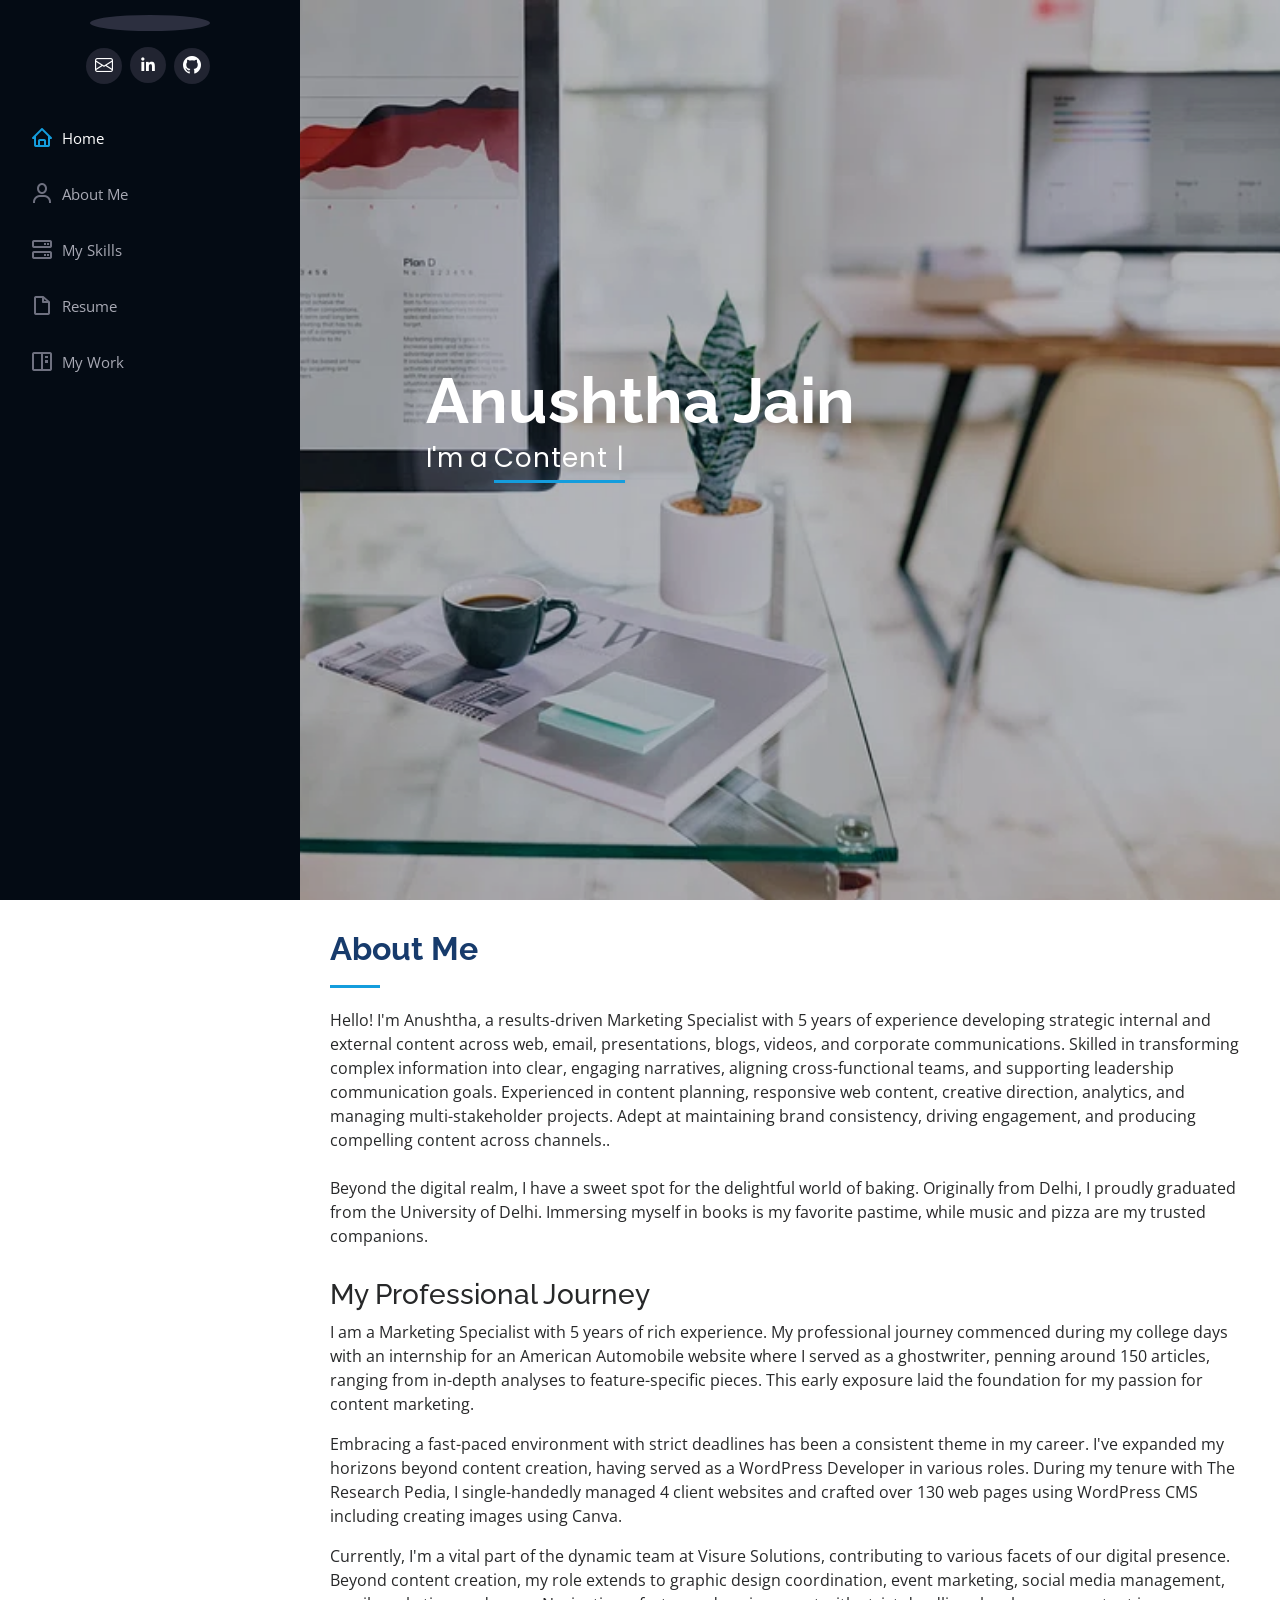
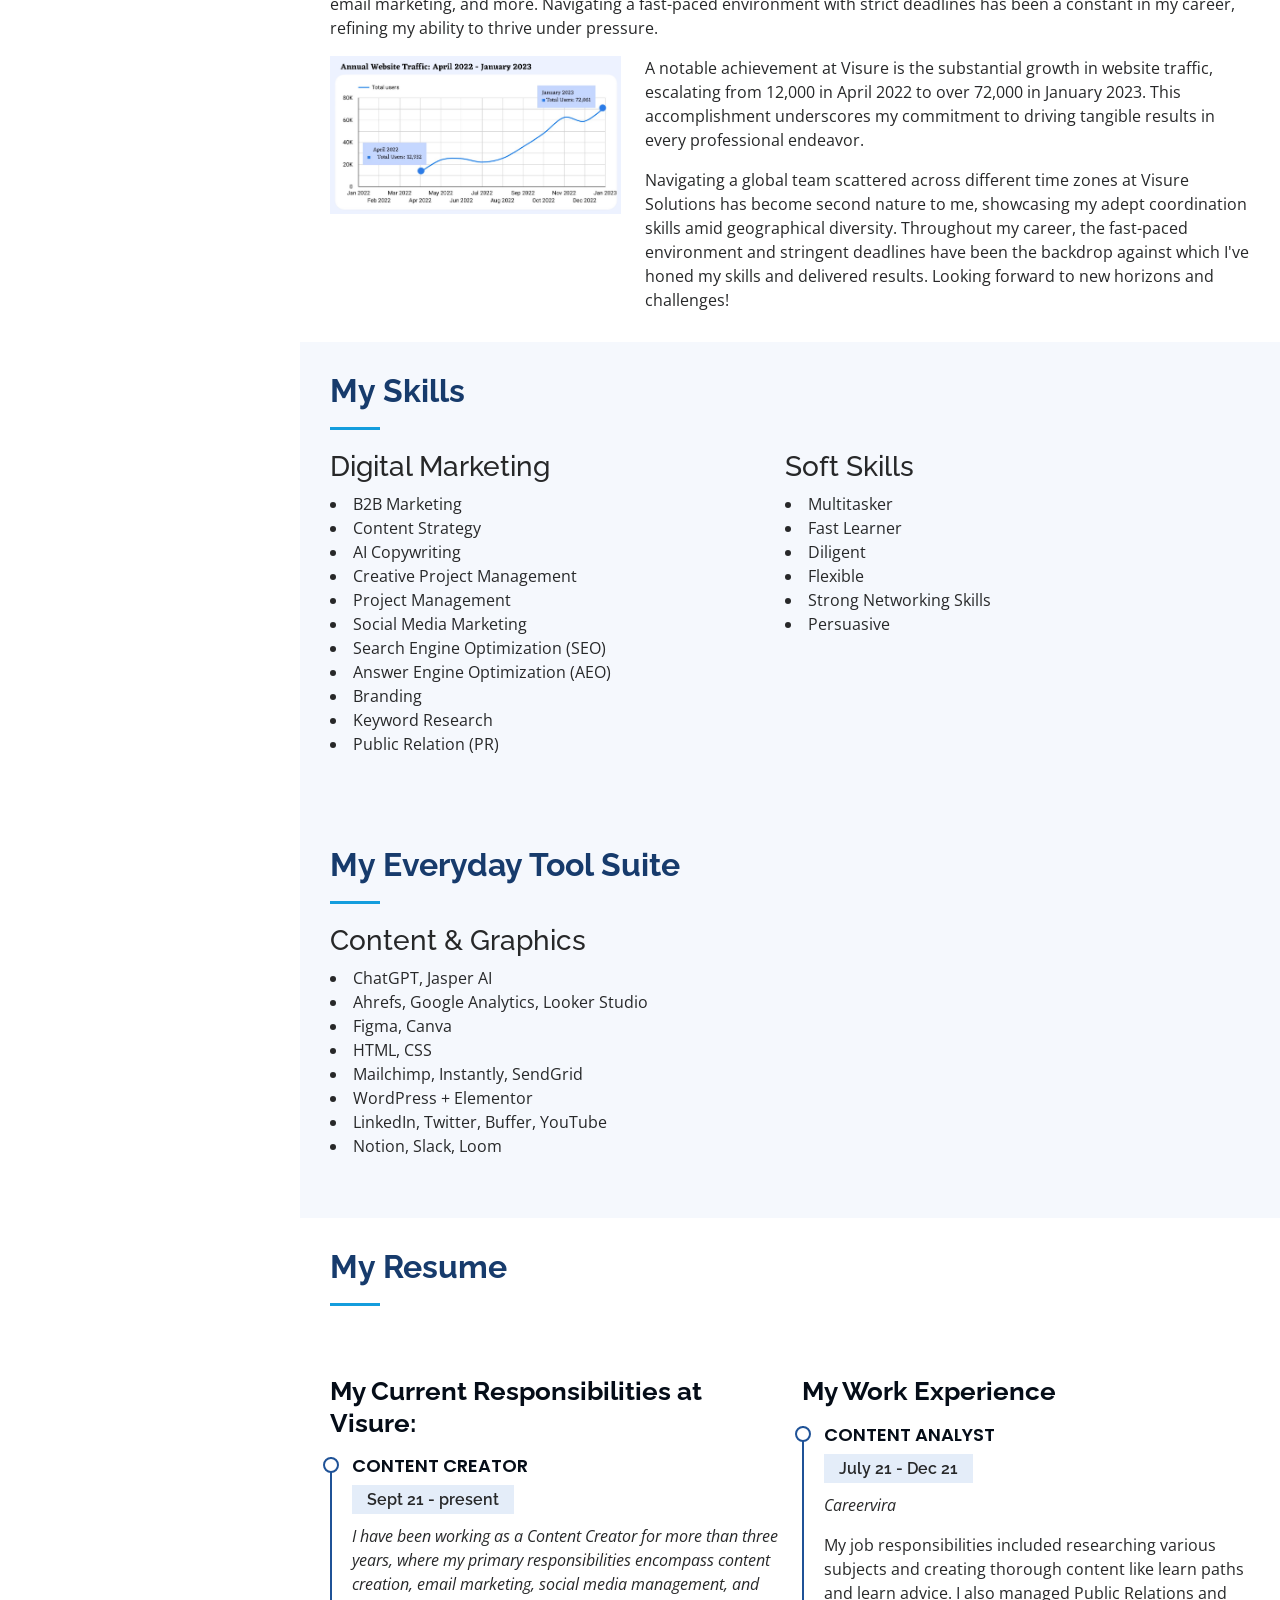
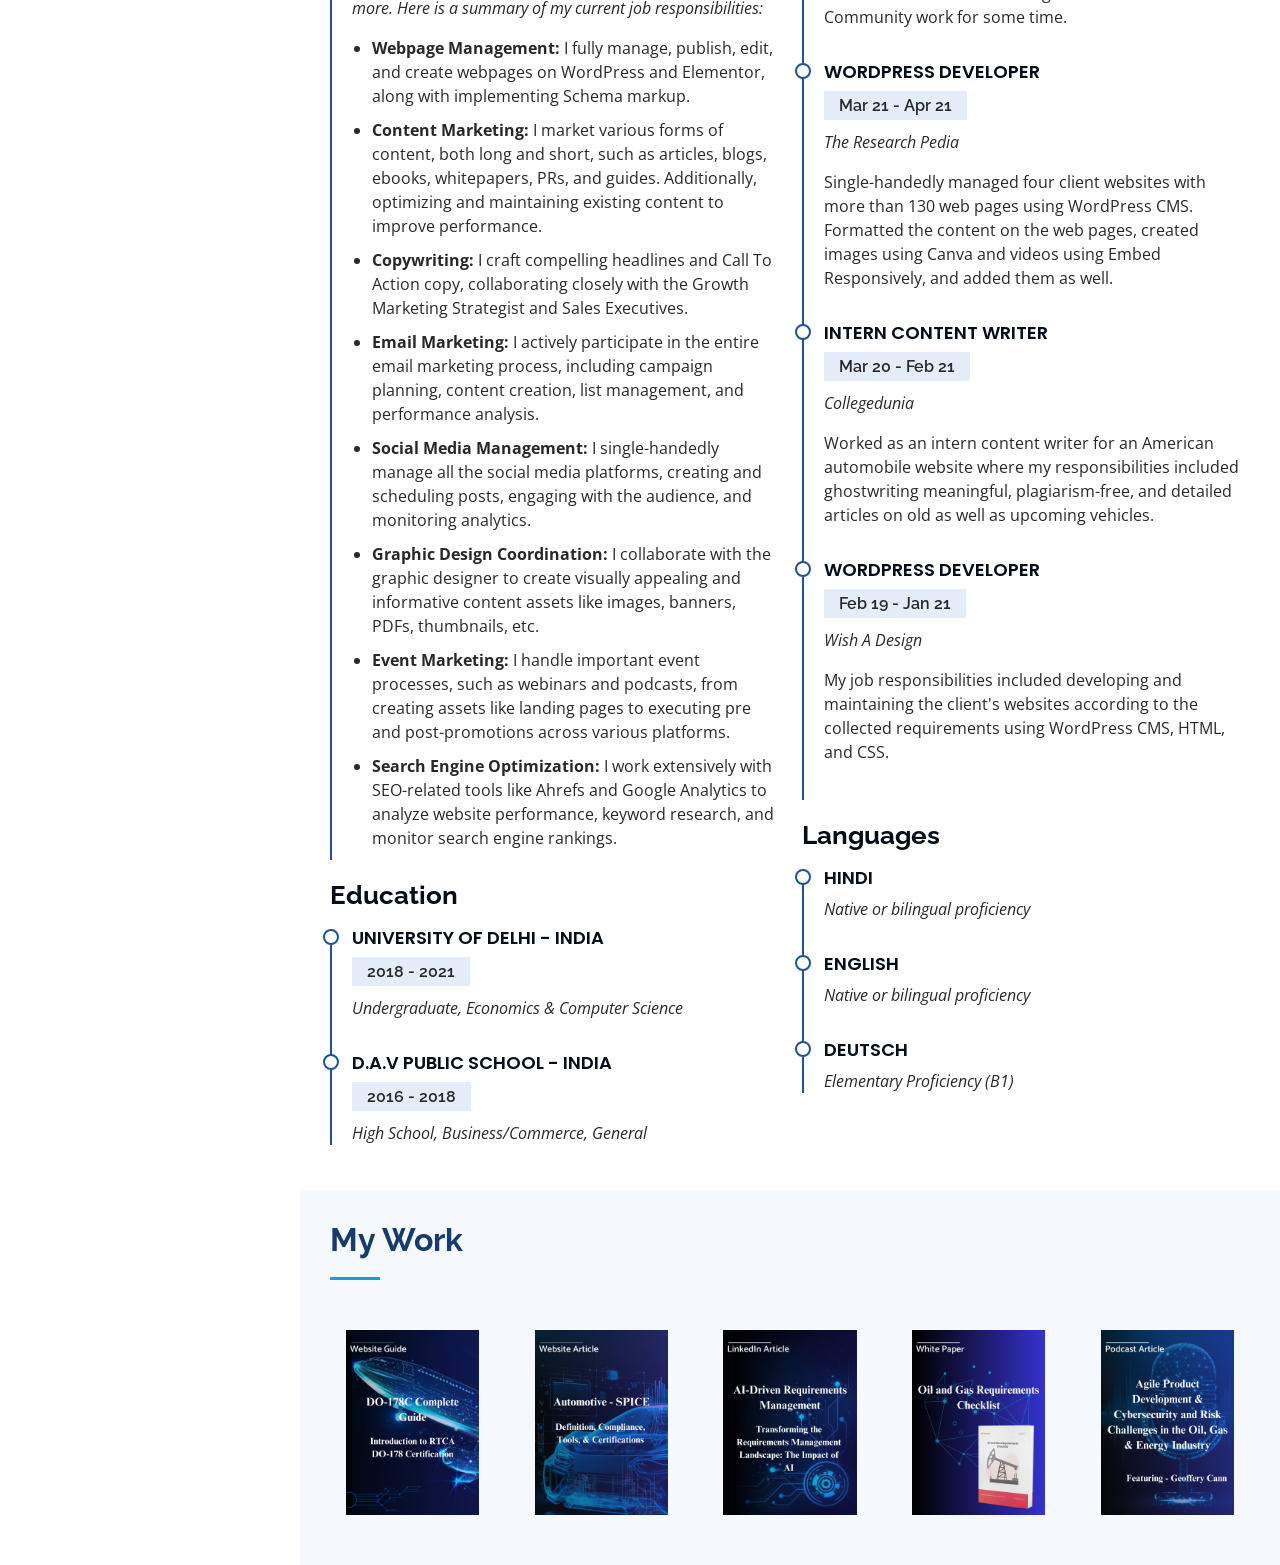
==== index.html @ 78387b24 "Update index.html My Skills & Toolsuite" ====
<!DOCTYPE html>
<html lang="en">

<head>
  <meta charset="utf-8">
  <meta content="width=device-width, initial-scale=1.0" name="viewport">

  <title>Portfolio</title>
  <meta content="" name="description">
  <meta content="" name="keywords">

  <!-- Favicons -->
  <link href="assets/img/favicon.png" rel="icon">
  <link href="assets/img/apple-touch-icon.png" rel="apple-touch-icon">

  <!-- Google Fonts -->
  <link href="https://fonts.googleapis.com/css?family=Open+Sans:300,300i,400,400i,600,600i,700,700i|Raleway:300,300i,400,400i,500,500i,600,600i,700,700i|Poppins:300,300i,400,400i,500,500i,600,600i,700,700i" rel="stylesheet">

  <!-- Vendor CSS Files -->
  <link href="assets/vendor/aos/aos.css" rel="stylesheet">
  <link href="assets/vendor/bootstrap/css/bootstrap.min.css" rel="stylesheet">
  <link href="assets/vendor/bootstrap-icons/bootstrap-icons.css" rel="stylesheet">
  <link href="assets/vendor/boxicons/css/boxicons.min.css" rel="stylesheet">
  <link href="assets/vendor/glightbox/css/glightbox.min.css" rel="stylesheet">
  <link href="assets/vendor/swiper/swiper-bundle.min.css" rel="stylesheet">

  <!-- Template Main CSS File -->
  <link href="assets/css/style.css" rel="stylesheet">

  <!-- =======================================================
  * Template Name: iPortfolio
  * Updated: Jan 29 2024 with Bootstrap v5.3.2
  * Template URL: https://bootstrapmade.com/iportfolio-bootstrap-portfolio-websites-template/
  * Author: BootstrapMade.com
  * License: https://bootstrapmade.com/license/
  ======================================================== -->
</head>

<body>

  <!-- ======= Mobile nav toggle button ======= -->
  <i class="bi bi-list mobile-nav-toggle d-xl-none"></i>

  <!-- ======= Header ======= -->
  <header id="header">
    <div class="d-flex flex-column">

      <div class="profile">
        <img src="assets-portfolio/My Profile Pic.png" alt="" class="img-fluid rounded-circle">
        <!-- <h1 class="text-light"><a href="index.html">Anushtha Jain</a></h1> -->
        <div class="social-links mt-3 text-center">
          <a href="mailto:anushtha.jain1080@gmail.com" class="email"><i class="bi bi-envelope"></i></a>
          <a href="https://www.linkedin.com/in/anushtha-jain-b7b6b5182/" class="linkedin"><i class="bx bxl-linkedin"></i></a>
          <a href="https://github.com/anushtha-jain" class="linkedin" target="_blank"><i class="bi bi-github"></i></a>
        </div>
      </div>

      <nav id="navbar" class="nav-menu navbar">
        <ul>
          <li><a href="#hero" class="nav-link scrollto active"><i class="bx bx-home"></i> <span>Home</span></a></li>
          <li><a href="#about" class="nav-link scrollto"><i class="bx bx-user"></i> <span>About Me</span></a></li>
          <li><a href="#skills" class="nav-link scrollto"><i class="bx bx-server"></i> <span>My Skills</span></a></li>
          <li><a href="#resume" class="nav-link scrollto"><i class="bx bx-file-blank"></i> <span>Resume</span></a></li>
          <li><a href="#portfolio" class="nav-link scrollto"><i class="bx bx-book-content"></i> <span>My Work</span></a></li>
          <!-- li><a href="#contact" class="nav-link scrollto"><i class="bx bx-envelope"></i> <span>Contact</span></a></li> -->
        </ul>
      </nav><!-- .nav-menu -->
    </div>
  </header><!-- End Header -->

  <!-- ======= Hero Section ======= -->
  <section id="hero" class="d-flex flex-column justify-content-center align-items-center">
    <div class="hero-container" data-aos="fade-in">
      <h1>Anushtha Jain</h1>
      <p>I'm a <span class="typed" data-typed-items="Content & Communication Specialist, Digital Marketer, Project Manager, Designer"></span></p>
    </div>
  </section><!-- End Hero -->

  <main id="main">

    <!-- ======= About Section ======= -->
    <section id="about" class="about">
      <div class="container">

        <div class="section-title">
          <h2>About Me</h2>
          <p>Hello! I'm Anushtha, a results-driven Marketing Specialist with 5 years of experience developing strategic internal and external content across web, email, presentations, blogs, videos, and corporate communications. Skilled in transforming complex information into clear, engaging narratives, aligning cross-functional teams, and supporting leadership communication goals. Experienced in content planning, responsive web content, creative direction, analytics, and managing multi-stakeholder projects. Adept at maintaining brand consistency, driving engagement, and producing compelling content across channels..</p> <br>

          <p>Beyond the digital realm, I have a sweet spot for the delightful world of baking. Originally from Delhi, I proudly graduated from the University of Delhi. Immersing myself in books is my favorite pastime, while music and pizza are my trusted companions.</p>
        </div>

            <h3>My Professional Journey</h3>
            <p>
              I am a Marketing Specialist with 5 years of rich experience. My professional journey commenced during my college days with an internship for an American Automobile website where I served as a ghostwriter, penning around 150 articles, ranging from in-depth analyses to feature-specific pieces. This early exposure laid the foundation for my passion for content marketing.</p>

              <p>Embracing a fast-paced environment with strict deadlines has been a consistent theme in my career. I've expanded my horizons beyond content creation, having served as a WordPress Developer in various roles. During my tenure with The Research Pedia, I single-handedly managed 4 client websites and crafted over 130 web pages using WordPress CMS including creating images using Canva.
            </p>
          
            <p>
              Currently, I'm a vital part of the dynamic team at Visure Solutions, contributing to various facets of our digital presence. Beyond content creation, my role extends to graphic design coordination, event marketing, social media management, email marketing, and more. Navigating a fast-paced environment with strict deadlines has been a constant in my career, refining my ability to thrive under pressure. </p>

              <div class="row">
                <div class="col-lg-4" data-aos="fade-right">
                  <img src="assets-portfolio/Annual Website Traffic April 2022 - January 2023.png" class="img-fluid" alt="">
                </div>
                <div class="col-lg-8 pt-4 pt-lg-0 content" data-aos="fade-left">

              <p>A notable achievement at Visure is the substantial growth in website traffic, escalating from 12,000 in April 2022 to over 72,000 in January 2023. This accomplishment underscores my commitment to driving tangible results in every professional endeavor.
            </p>

            <p>Navigating a global team scattered across different time zones at Visure Solutions has become second nature to me, showcasing my adept coordination skills amid geographical diversity. Throughout my career, the fast-paced environment and stringent deadlines have been the backdrop against which I've honed my skills and delivered results. Looking forward to new horizons and challenges!
            </p>
          </div>
        </div>

      </div>
    </section><!-- End About Section -->

    <!-- ======= Skills Section ======= -->
    <section id="skills" class="skills section-bg">
      <div class="container">

        <div class="section-title">
          <h2>My Skills</h2>
          <div class="custom-list">
            <h3>Digital Marketing</h3>
            <li>B2B Marketing</li>
            <li>Content Strategy</li>
            <li>AI Copywriting</li>
            <li>Creative Project Management</li>
            <li>Project Management</li>
            <li>Social Media Marketing</li>
            <li>Search Engine Optimization (SEO)</li>
            <li>Answer Engine Optimization (AEO)</li>
            <li>Branding</li>
            <li>Keyword Research</li>
            <li>Public Relation (PR)</li>
          </div>

          <div class="custom-list">
            <h3>Soft Skills</h3>
            <li>Multitasker</li>
            <li>Fast Learner</li>
            <li>Diligent</li>
            <li>Flexible</li>
            <li>Strong Networking Skills</li>
            <li>Persuasive</li>
          </div>
        </div>
      </div>
    </section><!-- End Skills Section -->

    <!-- ======= Tool Suite Section ======= -->
    <section id="tool-suite" class="skills section-bg">
      <div class="container">

        <div class="section-title">
          <h2>My Everyday Tool Suite</h2>
          <div class="custom-list">
            <h3>Content & Graphics</h3>
            <li>ChatGPT, Jasper AI</li>
            <li>Ahrefs, Google Analytics, Looker Studio</li>
            <li>Figma, Canva</li>
            <li>HTML, CSS</li>
            <li>Mailchimp, Instantly, SendGrid</li>
            <li>WordPress + Elementor</li>
            <li>LinkedIn, Twitter, Buffer, YouTube</li>
            <li>Notion, Slack, Loom</li>
          </div>
        </div>
       </div>
    </section><!-- End Tool Suite Section -->

    <!-- ======= Resume Section ======= -->
    <section id="resume" class="resume">
      <div class="container">

        <div class="section-title">
          <h2>My Resume</h2>
        </div>

        <div class="row">
          <div class="col-lg-6" data-aos="fade-up">
            <h3 class="resume-title">My Current Responsibilities at Visure:</h3>
            <div class="resume-item pb-0">
              <h4>Content Creator</h4>
              <h5>Sept 21 - present</h5>
              <p><em>I have been working as a Content Creator for more than three years, where my primary responsibilities encompass content creation, email marketing, social media management, and more. Here is a summary of my current job responsibilities:</em></p>
              <ul>
                <li><b>Webpage Management:</b> I fully manage, publish, edit, and create webpages on WordPress and Elementor, along with implementing Schema markup.</li>
                <li><b>Content Marketing:</b> I market various forms of content, both long and short, such as articles, blogs, ebooks, whitepapers, PRs, and guides. Additionally, optimizing and maintaining existing content to improve performance.</li>
                <li><b>Copywriting:</b> I craft compelling headlines and Call To Action copy, collaborating closely with the Growth Marketing Strategist and Sales Executives.</li>
                <li><b>Email Marketing:</b> I actively participate in the entire email marketing process, including campaign planning, content creation, list management, and performance analysis.</li>
                <li><b>Social Media Management:</b> I single-handedly manage all the social media platforms, creating and scheduling posts, engaging with the audience, and monitoring analytics.</li>
                <li><b>Graphic Design Coordination:</b> I collaborate with the graphic designer to create visually appealing and informative content assets like images, banners, PDFs, thumbnails, etc.</li>
                <li><b>Event Marketing:</b> I handle important event processes, such as webinars and podcasts, from creating assets like landing pages to executing pre and post-promotions across various platforms.</li>
                <li><b>Search Engine Optimization:</b> I work extensively with SEO-related tools like Ahrefs and Google Analytics to analyze website performance, keyword research, and monitor search engine rankings.</li>
              </ul>
            </div>

            <h3 class="resume-title">Education</h3>
            <div class="resume-item">
              <h4>University of Delhi - India</h4>
              <h5>2018 - 2021</h5>
              <p><em>Undergraduate, Economics & Computer Science</em></p>
            </div>
            <div class="resume-item">
              <h4>D.A.V Public School - India</h4>
              <h5>2016 - 2018</h5>
              <p><em>High School, Business/Commerce, General</em></p>
            </div>
          </div>
          <div class="col-lg-6" data-aos="fade-up" data-aos-delay="100">
            <h3 class="resume-title">My Work Experience</h3>
            <div class="resume-item">
              <h4>Content Analyst</h4>
              <h5>July 21 - Dec 21</h5>
              <p><em>Careervira</em></p>
              <p>My job responsibilities included researching various subjects and creating thorough content like learn paths and learn advice. I also managed Public Relations and Community work for some time.</p>
            </div>
            <div class="resume-item">
              <h4>WordPress Developer </h4>
              <h5>Mar 21 - Apr 21</h5>
              <p><em>The Research Pedia</em></p>
              <p>Single-handedly managed four client websites with more than 130 web pages using WordPress CMS. Formatted the content on the web pages, created images using Canva and videos using Embed Responsively, and added them as well.</p>
            </div>
            <div class="resume-item">
              <h4>Intern Content Writer </h4>
              <h5>Mar 20 - Feb 21</h5>
              <p><em>Collegedunia</em></p>
              <p>Worked as an intern content writer for an American automobile website where my responsibilities included ghostwriting meaningful, plagiarism-free, and detailed articles on old as well as upcoming vehicles.</p>
            </div>
            <div class="resume-item">
              <h4>WordPress Developer </h4>
              <h5>Feb 19 - Jan 21</h5>
              <p><em>Wish A Design</em></p>
              <p>My job responsibilities included developing and maintaining the client's websites according to the collected requirements using WordPress CMS, HTML, and CSS.</p>
            </div>

            <h3 class="resume-title">Languages</h3>
            <div class="resume-item">
              <h4>Hindi</h4>
              <p><i>Native or bilingual proficiency</i></p>
            </div>
            <div class="resume-item">
              <h4>English</h4>
              <p><i>Native or bilingual proficiency</i></p>
            </div>
            <div class="resume-item">
              <h4>Deutsch</h4>
              <p><i>Elementary Proficiency (B1)</i></p>
            </div>
          </div>
        </div>
        </div>

      </div>
    </section><!-- End Resume Section -->

    <!-- ======= Portfolio Section ======= -->
    <section id="portfolio" class="portfolio section-bg">
      <div class="container">

        <div class="section-title">
          <h2>My Work</h2>
        </div>

        <div class="row portfolio-container" data-aos="fade-up" data-aos-delay="100">

          <div class="col-lg-2 portfolio-item filter-app">
            <div class="portfolio-wrap">
              <a href="portfolio-details.html#project1">
                <img src="assets-portfolio/Agile Product Development & Cybersecurity and Risk Challenges in the Oil, Gas & Energy Industry with Geoffrey Cann (8).png" class="img-fluid" alt="" width="320px" height="800px">
              </a>
              <!-- <div class="portfolio-links">
                <a href="assets-portfolio/Agile Product Development & Cybersecurity and Risk Challenges in the Oil, Gas & Energy Industry with Geoffrey Cann (8).png" data-gallery="portfolioGallery" class="portfolio-lightbox" title="Project 1"><i class="bx bx-plus"></i></a>
                <a href="portfolio-details.html#project1" title="More Details"><i class="bx bx-link"></i></a>
              </div> -->
            </div>
          </div>

          <div class="col-lg-2 portfolio-item filter-web">
            <div class="portfolio-wrap">
              <a href="portfolio-details.html#project2">
                <img src="assets-portfolio/Agile Product Development & Cybersecurity and Risk Challenges in the Oil, Gas & Energy Industry with Geoffrey Cann (7).png" class="img-fluid" alt="" width="320px" height="800px">
              </a>
              <!-- <div class="portfolio-links">
                <a href="assets-portfolio/Agile Product Development & Cybersecurity and Risk Challenges in the Oil, Gas & Energy Industry with Geoffrey Cann (7).png" data-gallery="portfolioGallery" class="portfolio-lightbox" title="Project 2"><i class="bx bx-plus"></i></a>
                <a href="portfolio-details.html#project2" title="More Details"><i class="bx bx-link"></i></a>
              </div> -->
            </div>
          </div>

          <div class="col-lg-2 portfolio-item filter-app">
            <div class="portfolio-wrap">
              <a href="portfolio-details.html#project3" title="More Details">
                <img src="assets-portfolio/Agile Product Development & Cybersecurity and Risk Challenges in the Oil, Gas & Energy Industry with Geoffrey Cann (5).png" class="img-fluid" alt="" width="320px" height="800px">
              </a>
              <!-- <div class="portfolio-links">
                <a href="assets-portfolio/Agile Product Development & Cybersecurity and Risk Challenges in the Oil, Gas & Energy Industry with Geoffrey Cann (5).png" data-gallery="portfolioGallery" class="portfolio-lightbox" title="Project 3"><i class="bx bx-plus"></i></a>
                <a href="portfolio-details.html#project3" title="More Details"><i class="bx bx-link"></i></a>
              </div> -->
            </div>
          </div>

          <div class="col-lg-2 col-md-6 portfolio-item filter-card">
            <div class="portfolio-wrap">
              <a href="portfolio-details.html#project4">
                <img src="assets-portfolio/Agile Product Development & Cybersecurity and Risk Challenges in the Oil, Gas & Energy Industry with Geoffrey Cann (3).png" class="img-fluid" alt="" width="320px" height="800px">
              </a>
              <!-- <div class="portfolio-links">
                <a href="assets-portfolio/Agile Product Development & Cybersecurity and Risk Challenges in the Oil, Gas & Energy Industry with Geoffrey Cann (3).png" data-gallery="portfolioGallery" class="portfolio-lightbox" title="Project 4"><i class="bx bx-plus"></i></a>
                <a href="portfolio-details.html#project4" title="More Details"><i class="bx bx-link"></i></a>
              </div> -->
            </div>
          </div>

          <div class="col-lg-2 col-md-6 portfolio-item filter-app">
            <div class="portfolio-wrap">
              <a href="portfolio-details.html#project5">
                <img src="assets-portfolio/Agile Product Development & Cybersecurity and Risk Challenges in the Oil, Gas & Energy Industry with Geoffrey Cann (6).png" class="img-fluid" alt="" width="320px" height="800px">
              </a>
              <!-- <div class="portfolio-links">
                <a href="assets-portfolio/Agile Product Development & Cybersecurity and Risk Challenges in the Oil, Gas & Energy Industry with Geoffrey Cann (6).png" data-gallery="portfolioGallery" class="portfolio-lightbox" title="Project 5"><i class="bx bx-plus"></i></a>
                <a href="portfolio-details.html#project5" title="More Details"><i class="bx bx-link"></i></a>
              </div> -->
            </div>
          </div>

        </div>

      </div>
    </section><!-- End Portfolio Section -->


    <!-- ======= Contact Section ======= -->
    <!-- section id="contact" class="contact">
      <div class="container">

        <div class="section-title">
          <h2>Contact</h2>
        </div>

        <div class="row" data-aos="fade-in">

          <div class="col-lg-5 d-flex align-items-stretch">
            <div class="info">

              <div class="email">
                <a href = "mailto:anushtha.jain1080@gmail.com"><i class="bi bi-envelope"></i></a>
                <a href = "mailto:anushtha.jain1080@gmail.com"><h4>Email</h4></a>
              </div>

              <br>

              <div class="email">
                <a href = "https://www.linkedin.com/in/anushtha-jain-b7b6b5182/" target="_blank"><i class="bi bi-phone"></i></a>
                <a href = "https://www.linkedin.com/in/anushtha-jain-b7b6b5182/" target="_blank"><h4>LinkedIn</h4></a>
              </div>
            </div>

          </div>

        </div>

      </div>
    </section --><!-- End Contact Section -->

  </main><!-- End #main -->


  <a href="#" class="back-to-top d-flex align-items-center justify-content-center"><i class="bi bi-arrow-up-short"></i></a>

  <!-- Vendor JS Files -->
  <script src="assets/vendor/purecounter/purecounter_vanilla.js"></script>
  <script src="assets/vendor/aos/aos.js"></script>
  <script src="assets/vendor/bootstrap/js/bootstrap.bundle.min.js"></script>
  <script src="assets/vendor/glightbox/js/glightbox.min.js"></script>
  <script src="assets/vendor/isotope-layout/isotope.pkgd.min.js"></script>
  <script src="assets/vendor/swiper/swiper-bundle.min.js"></script>
  <script src="assets/vendor/typed.js/typed.umd.js"></script>
  <script src="assets/vendor/waypoints/noframework.waypoints.js"></script>
  <script src="assets/vendor/php-email-form/validate.js"></script>

  <!-- Template Main JS File -->
  <script src="assets/js/main.js"></script>

</body>

</html>
---- assets/css/style.css ----
/**
* Template Name: iPortfolio
* Updated: Jan 29 2024 with Bootstrap v5.3.2
* Template URL: https://bootstrapmade.com/iportfolio-bootstrap-portfolio-websites-template/
* Author: BootstrapMade.com
* License: https://bootstrapmade.com/license/
*/

/*--------------------------------------------------------------
# General
--------------------------------------------------------------*/
body {
  font-family: "Open Sans", sans-serif;
  color: #272829;
}

a {
  color: #149ddd;
  text-decoration: none;
}

a:hover {
  color: #37b3ed;
  text-decoration: none;
}

h1,
h2,
h3,
h4,
h5,
h6 {
  font-family: "Raleway", sans-serif;
}

/*--------------------------------------------------------------
# Back to top button
--------------------------------------------------------------*/
.back-to-top {
  position: fixed;
  visibility: hidden;
  opacity: 0;
  right: 15px;
  bottom: 15px;
  z-index: 996;
  background: #149ddd;
  width: 40px;
  height: 40px;
  border-radius: 50px;
  transition: all 0.4s;
}

.back-to-top i {
  font-size: 28px;
  color: #fff;
  line-height: 0;
}

.back-to-top:hover {
  background: #2eafec;
  color: #fff;
}

.back-to-top.active {
  visibility: visible;
  opacity: 1;
}

/*--------------------------------------------------------------
# Header
--------------------------------------------------------------*/
#header {
  position: fixed;
  top: 0;
  left: 0;
  bottom: 0;
  width: 300px;
  transition: all ease-in-out 0.5s;
  z-index: 9997;
  transition: all 0.5s;
  padding: 0 15px;
  background: #040b14;
  overflow-y: auto;
}

#header .profile img {
  margin: 15px auto;
  display: block;
  width: 120px;
  border: 8px solid #2c2f3f;
}

#header .profile h1 {
  font-size: 24px;
  margin: 0;
  padding: 0;
  font-weight: 600;
  -moz-text-align-last: center;
  text-align-last: center;
  font-family: "Poppins", sans-serif;
}

#header .profile h1 a,
#header .profile h1 a:hover {
  color: #fff;
  text-decoration: none;
}

#header .profile .social-links a {
  font-size: 18px;
  display: inline-block;
  background: #212431;
  color: #fff;
  line-height: 1;
  padding: 8px 0;
  margin-right: 4px;
  border-radius: 50%;
  text-align: center;
  width: 36px;
  height: 36px;
  transition: 0.3s;
}

#header .profile .social-links a:hover {
  background: #149ddd;
  color: #fff;
  text-decoration: none;
}

#main {
  margin-left: 300px;
}

.container,
.container-fluid {
  padding-left: 30px;
  padding-right: 30px;
}

@media (max-width: 1199px) {
  #header {
    left: -300px;
  }

  #main {
    margin-left: 0;
  }

  .container,
  .container-fluid {
    padding-left: 12px;
    padding-right: 12px;
  }
}

/*--------------------------------------------------------------
# Navigation Menu
--------------------------------------------------------------*/
/* Desktop Navigation */
.nav-menu {
  padding: 30px 0 0 0;
}

.nav-menu * {
  margin: 0;
  padding: 0;
  list-style: none;
}

.nav-menu>ul>li {
  position: relative;
  white-space: nowrap;
}

.nav-menu a,
.nav-menu a:focus {
  display: flex;
  align-items: center;
  color: #a8a9b4;
  padding: 12px 15px;
  margin-bottom: 8px;
  transition: 0.3s;
  font-size: 15px;
}

.nav-menu a i,
.nav-menu a:focus i {
  font-size: 24px;
  padding-right: 8px;
  color: #6f7180;
}

.nav-menu a:hover,
.nav-menu .active,
.nav-menu .active:focus,
.nav-menu li:hover>a {
  text-decoration: none;
  color: #fff;
}

.nav-menu a:hover i,
.nav-menu .active i,
.nav-menu .active:focus i,
.nav-menu li:hover>a i {
  color: #149ddd;
}

/* Mobile Navigation */
.mobile-nav-toggle {
  position: fixed;
  right: 15px;
  top: 15px;
  z-index: 9998;
  border: 0;
  font-size: 24px;
  transition: all 0.4s;
  outline: none !important;
  background-color: #149ddd;
  color: #fff;
  width: 40px;
  height: 40px;
  display: inline-flex;
  align-items: center;
  justify-content: center;
  line-height: 0;
  border-radius: 50px;
  cursor: pointer;
}

.mobile-nav-active {
  overflow: hidden;
}

.mobile-nav-active #header {
  left: 0;
}

/*--------------------------------------------------------------
# Hero Section
--------------------------------------------------------------*/
#hero {
  width: 100%;
  height: 100vh;
  background: url("../../assets-portfolio/cHJpdmF0ZS9sci9pbWFnZXMvd2Vic2l0ZS8yMDIyLTA1LzQwMy1tY2tpbnNleS0yMWEwODkzLWNhcmQuanBn.webp") top center;
  background-size: cover;
}

#hero:before {
  content: "";
  background: rgba(5, 13, 24, 0.3);
  position: absolute;
  bottom: 0;
  top: 0;
  left: 0;
  right: 0;
  z-index: 1;
}

#hero .hero-container {
  position: relative;
  z-index: 2;
  min-width: 300px;
}

#hero h1 {
  margin: 0 0 10px 0;
  font-size: 64px;
  font-weight: 700;
  line-height: 56px;
  color: #fff;
}

#hero p {
  color: #fff;
  margin-bottom: 50px;
  font-size: 26px;
  font-family: "Poppins", sans-serif;
}

#hero p span {
  color: #fff;
  padding-bottom: 4px;
  letter-spacing: 1px;
  border-bottom: 3px solid #149ddd;
}

@media (min-width: 1024px) {
  #hero {
    background-attachment: fixed;
  }
}

@media (max-width: 768px) {
  #hero h1 {
    font-size: 28px;
    line-height: 36px;
  }

  #hero h2 {
    font-size: 18px;
    line-height: 24px;
    margin-bottom: 30px;
  }
}

/*--------------------------------------------------------------
# Sections General
--------------------------------------------------------------*/
section {
  padding: 30px 0;
  overflow: hidden;
}

.section-bg {
  background: #f5f8fd;
}

.section-title {
  padding-bottom: 30px;
}

.section-title h2 {
  font-size: 32px;
  font-weight: bold;
  margin-bottom: 20px;
  padding-bottom: 20px;
  position: relative;
  color: #173b6c;
}

.section-title h2::after {
  content: "";
  position: absolute;
  display: block;
  width: 50px;
  height: 3px;
  background: #149ddd;
  bottom: 0;
  left: 0;
}

.section-title p {
  margin-bottom: 0;
}

/*--------------------------------------------------------------
# About
--------------------------------------------------------------*/
.about .content h3 {
  font-weight: 700;
  font-size: 26px;
  color: #173b6c;
}

.about .content ul {
  list-style: none;
  padding: 0;
}

.about .content ul li {
  margin-bottom: 20px;
  display: flex;
  align-items: center;
}

.about .content ul strong {
  margin-right: 10px;
}

.about .content ul i {
  font-size: 16px;
  margin-right: 5px;
  color: #149ddd;
  line-height: 0;
}

.about .content p:last-child {
  margin-bottom: 0;
}

/*--------------------------------------------------------------
# Facts
--------------------------------------------------------------*/
.facts {
  padding-bottom: 30px;
}

.facts .count-box {
  padding: 30px;
  width: 100%;
}

.facts .count-box i {
  display: block;
  font-size: 44px;
  color: #149ddd;
  float: left;
  line-height: 0;
}

.facts .count-box span {
  font-size: 48px;
  line-height: 40px;
  display: block;
  font-weight: 700;
  color: #050d18;
  margin-left: 60px;
}

.facts .count-box p {
  padding: 15px 0 0 0;
  margin: 0 0 0 60px;
  font-family: "Raleway", sans-serif;
  font-size: 14px;
  color: #122f57;
}

.facts .count-box a {
  font-weight: 600;
  display: block;
  margin-top: 20px;
  color: #122f57;
  font-size: 15px;
  font-family: "Poppins", sans-serif;
  transition: ease-in-out 0.3s;
}

.facts .count-box a:hover {
  color: #1f5297;
}

/*--------------------------------------------------------------
# Skills
--------------------------------------------------------------*/
.skills .progress {
  height: 60px;
  display: block;
  background: none;
  border-radius: 0;
}

.skills .progress .skill {
  padding: 0;
  margin: 0 0 6px 0;
  text-transform: uppercase;
  display: block;
  font-weight: 600;
  font-family: "Poppins", sans-serif;
  color: #050d18;
}

.skills .progress .skill .val {
  float: right;
  font-style: normal;
}

.skills .progress-bar-wrap {
  background: #dce8f8;
  height: 10px;
}

.skills .progress-bar {
  width: 1px;
  height: 10px;
  transition: 0.9s;
  background-color: #149ddd;
}

/*--------------------------------------------------------------
# Tool Suite
--------------------------------------------------------------*/
.skills .progress {
  height: 60px;
  display: block;
  background: none;
  border-radius: 0;
}

.skills .progress .skill {
  padding: 0;
  margin: 0 0 6px 0;
  text-transform: uppercase;
  display: block;
  font-weight: 600;
  font-family: "Poppins", sans-serif;
  color: #050d18;
}

.skills .progress .skill .val {
  float: right;
  font-style: normal;
}

.skills .progress-bar-wrap {
  background: #dce8f8;
  height: 10px;
}

.skills .progress-bar {
  width: 1px;
  height: 10px;
  transition: 0.9s;
  background-color: #149ddd;
}

/*--------------------------------------------------------------
# Resume
--------------------------------------------------------------*/
.resume .resume-title {
  font-size: 26px;
  font-weight: 700;
  margin-top: 20px;
  margin-bottom: 20px;
  color: #050d18;
}

.resume .resume-item {
  padding: 0 0 20px 20px;
  margin-top: -2px;
  border-left: 2px solid #1f5297;
  position: relative;
}

.resume .resume-item h4 {
  line-height: 18px;
  font-size: 18px;
  font-weight: 600;
  text-transform: uppercase;
  font-family: "Poppins", sans-serif;
  color: #050d18;
  margin-bottom: 10px;
}

.resume .resume-item h5 {
  font-size: 16px;
  background: #e4edf9;
  padding: 5px 15px;
  display: inline-block;
  font-weight: 600;
  margin-bottom: 10px;
}

.resume .resume-item ul {
  padding-left: 20px;
}

.resume .resume-item ul li {
  padding-bottom: 10px;
}

.resume .resume-item:last-child {
  padding-bottom: 0;
}

.resume .resume-item::before {
  content: "";
  position: absolute;
  width: 16px;
  height: 16px;
  border-radius: 50px;
  left: -9px;
  top: 0;
  background: #fff;
  border: 2px solid #1f5297;
}

/*--------------------------------------------------------------
# Portfolio
--------------------------------------------------------------*/
.portfolio .portfolio-item {
  margin: auto;
  margin-bottom: 20px;
}

.portfolio #portfolio-flters {
  padding: 0;
  margin: 0 auto 35px auto;
  list-style: none;
  text-align: center;
  background: #fff;
  border-radius: 50px;
  padding: 2px 15px;
}

.portfolio #portfolio-flters li {
  cursor: pointer;
  display: inline-block;
  padding: 10px 15px 8px 15px;
  font-size: 14px;
  font-weight: 600;
  line-height: 1;
  text-transform: uppercase;
  color: #272829;
  margin-bottom: 5px;
  transition: all 0.3s ease-in-out;
}

.portfolio #portfolio-flters li:hover,
.portfolio #portfolio-flters li.filter-active {
  color: #149ddd;
}

.portfolio #portfolio-flters li:last-child {
  margin-right: 0;
}

.portfolio .portfolio-wrap {
  transition: 0.3s;
  position: relative;
  overflow: hidden;
  z-index: 1;
}

/* .portfolio .portfolio-wrap::before {
  content: "";
  background: rgba(255, 255, 255, 0.5);
  position: absolute;
  left: 0;
  right: 0;
  top: 0;
  bottom: 0;
  transition: all ease-in-out 0.3s;
  z-index: 2;
  opacity: 0;
} */

.portfolio .portfolio-wrap .portfolio-links {
  opacity: 1;
  left: 0;
  right: 0;
  bottom: -60px;
  z-index: 3;
  position: absolute;
  transition: all ease-in-out 0.3s;
  display: flex;
  justify-content: center;
}

.portfolio .portfolio-wrap .portfolio-links a {
  color: #fff;
  font-size: 28px;
  text-align: center;
  background: rgba(20, 157, 221, 0.75);
  transition: 0.3s;
  width: 50%;
}

.portfolio .portfolio-wrap .portfolio-links a:hover {
  background: rgba(20, 157, 221, 0.95);
}

.portfolio .portfolio-wrap .portfolio-links a+a {
  border-left: 1px solid #37b3ed;
}

.portfolio .portfolio-wrap:hover::before {
  top: 0;
  left: 0;
  right: 0;
  bottom: 0;
  opacity: 1;
}

.portfolio .portfolio-wrap:hover .portfolio-links {
  opacity: 1;
  bottom: 0;
}

/*--------------------------------------------------------------
# Portfolio Details
--------------------------------------------------------------*/
.portfolio-details {
  padding-top: 40px;
}

.portfolio-details .portfolio-details-slider img {
  width: 90%;
}

.portfolio-details .portfolio-details-slider .swiper-pagination {
  margin-top: 20px;
  position: relative;
}

.portfolio-details .portfolio-details-slider .swiper-pagination .swiper-pagination-bullet {
  width: 12px;
  height: 12px;
  background-color: #fff;
  opacity: 1;
  border: 1px solid #149ddd;
}

.portfolio-details .portfolio-details-slider .swiper-pagination .swiper-pagination-bullet-active {
  background-color: #149ddd;
}

.portfolio-details .portfolio-info {
  padding: 15px;
  box-shadow: 0px 0 30px rgba(5, 13, 24, 0.08);
}

.portfolio-details .portfolio-info h3 {
  font-size: 22px;
  font-weight: 700;
  margin-bottom: 20px;
  padding-bottom: 20px;
  border-bottom: 1px solid #eee;
}

.portfolio-details .portfolio-info ul {
  list-style: none;
  padding: 0;
  font-size: 15px;
}

.portfolio-details .portfolio-info ul li+li {
  margin-top: 10px;
}

.portfolio-details .portfolio-description {
  /* padding-top: 30px; */
  padding: 15px 10px 0 10px;
}

.portfolio-details .portfolio-description h2 {
  font-size: 26px;
  font-weight: 700;
  margin-bottom: 20px;
}

.portfolio-details .portfolio-description p {
  padding: 0;
}

/*--------------------------------------------------------------
# Services
--------------------------------------------------------------*/
.services .icon-box {
  margin-bottom: 20px;
}

.services .icon {
  float: left;
  display: flex;
  align-items: center;
  justify-content: center;
  width: 54px;
  height: 54px;
  background: #149ddd;
  border-radius: 50%;
  transition: 0.5s;
  border: 1px solid #149ddd;
}

.services .icon i {
  color: #fff;
  font-size: 24px;
  line-height: 0;
}

.services .icon-box:hover .icon {
  background: #fff;
}

.services .icon-box:hover .icon i {
  color: #149ddd;
}

.services .title {
  margin-left: 80px;
  font-weight: 700;
  margin-bottom: 15px;
  font-size: 18px;
}

.services .title a {
  color: #343a40;
}

.services .title a:hover {
  color: #149ddd;
}

.services .description {
  margin-left: 80px;
  line-height: 24px;
  font-size: 14px;
}

/*--------------------------------------------------------------
# Testimonials
--------------------------------------------------------------*/
.testimonials .testimonials-carousel,
.testimonials .testimonials-slider {
  overflow: hidden;
}

.testimonials .testimonial-item {
  box-sizing: content-box;
  text-align: center;
  min-height: 320px;
}

.testimonials .testimonial-item .testimonial-img {
  width: 90px;
  border-radius: 50%;
  margin: 0 auto;
}

.testimonials .testimonial-item h3 {
  font-size: 18px;
  font-weight: bold;
  margin: 10px 0 5px 0;
  color: #111;
}

.testimonials .testimonial-item h4 {
  font-size: 14px;
  color: #999;
  margin: 0;
}

.testimonials .testimonial-item .quote-icon-left,
.testimonials .testimonial-item .quote-icon-right {
  color: #c3e8fa;
  font-size: 26px;
}

.testimonials .testimonial-item .quote-icon-left {
  display: inline-block;
  left: -5px;
  position: relative;
}

.testimonials .testimonial-item .quote-icon-right {
  display: inline-block;
  right: -5px;
  position: relative;
  top: 10px;
}

.testimonials .testimonial-item p {
  font-style: italic;
  margin: 0 15px 15px 15px;
  padding: 20px;
  background: #fff;
  position: relative;
  margin-bottom: 35px;
  border-radius: 6px;
  box-shadow: 0px 2px 15px rgba(0, 0, 0, 0.1);
}

.testimonials .testimonial-item p::after {
  content: "";
  width: 0;
  height: 0;
  border-top: 20px solid #fff;
  border-right: 20px solid transparent;
  border-left: 20px solid transparent;
  position: absolute;
  bottom: -20px;
  left: calc(50% - 20px);
}

.testimonials .swiper-pagination {
  margin-top: 20px;
  position: relative;
}

.testimonials .swiper-pagination .swiper-pagination-bullet {
  width: 12px;
  height: 12px;
  background-color: #fff;
  opacity: 1;
  border: 1px solid #149ddd;
}

.testimonials .swiper-pagination .swiper-pagination-bullet-active {
  background-color: #149ddd;
}

/*--------------------------------------------------------------
# Contact
--------------------------------------------------------------*/
.contact {
  padding-bottom: 130px;
}

.contact .info {
  padding: 30px;
  background: #fff;
  width: 100%;
  box-shadow: 0 0 24px 0 rgba(0, 0, 0, 0.12);
}

.contact .info i {
  font-size: 20px;
  color: #149ddd;
  float: left;
  width: 44px;
  height: 44px;
  background: #dff3fc;
  display: flex;
  justify-content: center;
  align-items: center;
  border-radius: 50px;
  transition: all 0.3s ease-in-out;
}

.contact .info h4 {
  padding: 0 0 0 60px;
  font-size: 22px;
  font-weight: 600;
  margin-bottom: 5px;
  color: #050d18;
}

.contact .info p {
  padding: 0 0 10px 60px;
  margin-bottom: 20px;
  font-size: 14px;
  color: #173b6c;
}

.contact .info .email p {
  padding-top: 5px;
}

.contact .info .social-links {
  padding-left: 60px;
}

.contact .info .social-links a {
  font-size: 18px;
  display: inline-block;
  background: #333;
  color: #fff;
  line-height: 1;
  padding: 8px 0;
  border-radius: 50%;
  text-align: center;
  width: 36px;
  height: 36px;
  transition: 0.3s;
  margin-right: 10px;
}

.contact .info .social-links a:hover {
  background: #149ddd;
  color: #fff;
}

.contact .info .email:hover i,
.contact .info .address:hover i,
.contact .info .phone:hover i {
  background: #149ddd;
  color: #fff;
}

.contact .php-email-form {
  width: 100%;
  padding: 30px;
  background: #fff;
  box-shadow: 0 0 24px 0 rgba(0, 0, 0, 0.12);
}

.contact .php-email-form .form-group {
  padding-bottom: 8px;
}

.contact .php-email-form .validate {
  display: none;
  color: red;
  margin: 0 0 15px 0;
  font-weight: 400;
  font-size: 13px;
}

.contact .php-email-form .error-message {
  display: none;
  color: #fff;
  background: #ed3c0d;
  text-align: left;
  padding: 15px;
  font-weight: 600;
}

.contact .php-email-form .error-message br+br {
  margin-top: 25px;
}

.contact .php-email-form .sent-message {
  display: none;
  color: #fff;
  background: #18d26e;
  text-align: center;
  padding: 15px;
  font-weight: 600;
}

.contact .php-email-form .loading {
  display: none;
  background: #fff;
  text-align: center;
  padding: 15px;
}

.contact .php-email-form .loading:before {
  content: "";
  display: inline-block;
  border-radius: 50%;
  width: 24px;
  height: 24px;
  margin: 0 10px -6px 0;
  border: 3px solid #18d26e;
  border-top-color: #eee;
  animation: animate-loading 1s linear infinite;
}

.contact .php-email-form .form-group {
  margin-bottom: 15px;
}

.contact .php-email-form label {
  padding-bottom: 8px;
}

.contact .php-email-form input,
.contact .php-email-form textarea {
  border-radius: 0;
  box-shadow: none;
  font-size: 14px;
}

.contact .php-email-form input {
  height: 44px;
}

.contact .php-email-form textarea {
  padding: 10px 15px;
}

.contact .php-email-form button[type=submit] {
  background: #149ddd;
  border: 0;
  padding: 10px 24px;
  color: #fff;
  transition: 0.4s;
  border-radius: 4px;
}

.contact .php-email-form button[type=submit]:hover {
  background: #37b3ed;
}

@keyframes animate-loading {
  0% {
    transform: rotate(0deg);
  }

  100% {
    transform: rotate(360deg);
  }
}

/*--------------------------------------------------------------
# Breadcrumbs
--------------------------------------------------------------*/
.breadcrumbs {
  padding: 20px 0;
  background: #f9f9f9;
}

.breadcrumbs h2 {
  font-size: 26px;
  font-weight: 300;
}

.breadcrumbs ol {
  display: flex;
  flex-wrap: wrap;
  list-style: none;
  padding: 0;
  margin: 0;
  font-size: 15px;
}

.breadcrumbs ol li+li {
  padding-left: 10px;
}

.breadcrumbs ol li+li::before {
  display: inline-block;
  padding-right: 10px;
  color: #0e2442;
  content: "/";
}

@media (max-width: 768px) {
  .breadcrumbs .d-flex {
    display: block !important;
  }

  .breadcrumbs ol {
    display: block;
  }

  .breadcrumbs ol li {
    display: inline-block;
  }
}

/*--------------------------------------------------------------
# Footer
--------------------------------------------------------------*/
#footer {
  padding: 15px;
  color: #f4f6fd;
  font-size: 14px;
  position: fixed;
  left: 0;
  bottom: 0;
  width: 300px;
  z-index: 9999;
  background: #040b14;
}

#footer .copyright {
  text-align: center;
}

#footer .credits {
  padding-top: 5px;
  text-align: center;
  font-size: 13px;
  color: #eaebf0;
}

@media (max-width: 1199px) {
  #footer {
    position: static;
    width: auto;
    padding-right: 20px 15px;
  }
}

.custom-list {
  display: inline-block;
  width: 49%;
  vertical-align: top;
}

button.check-out {
  float: right;
}
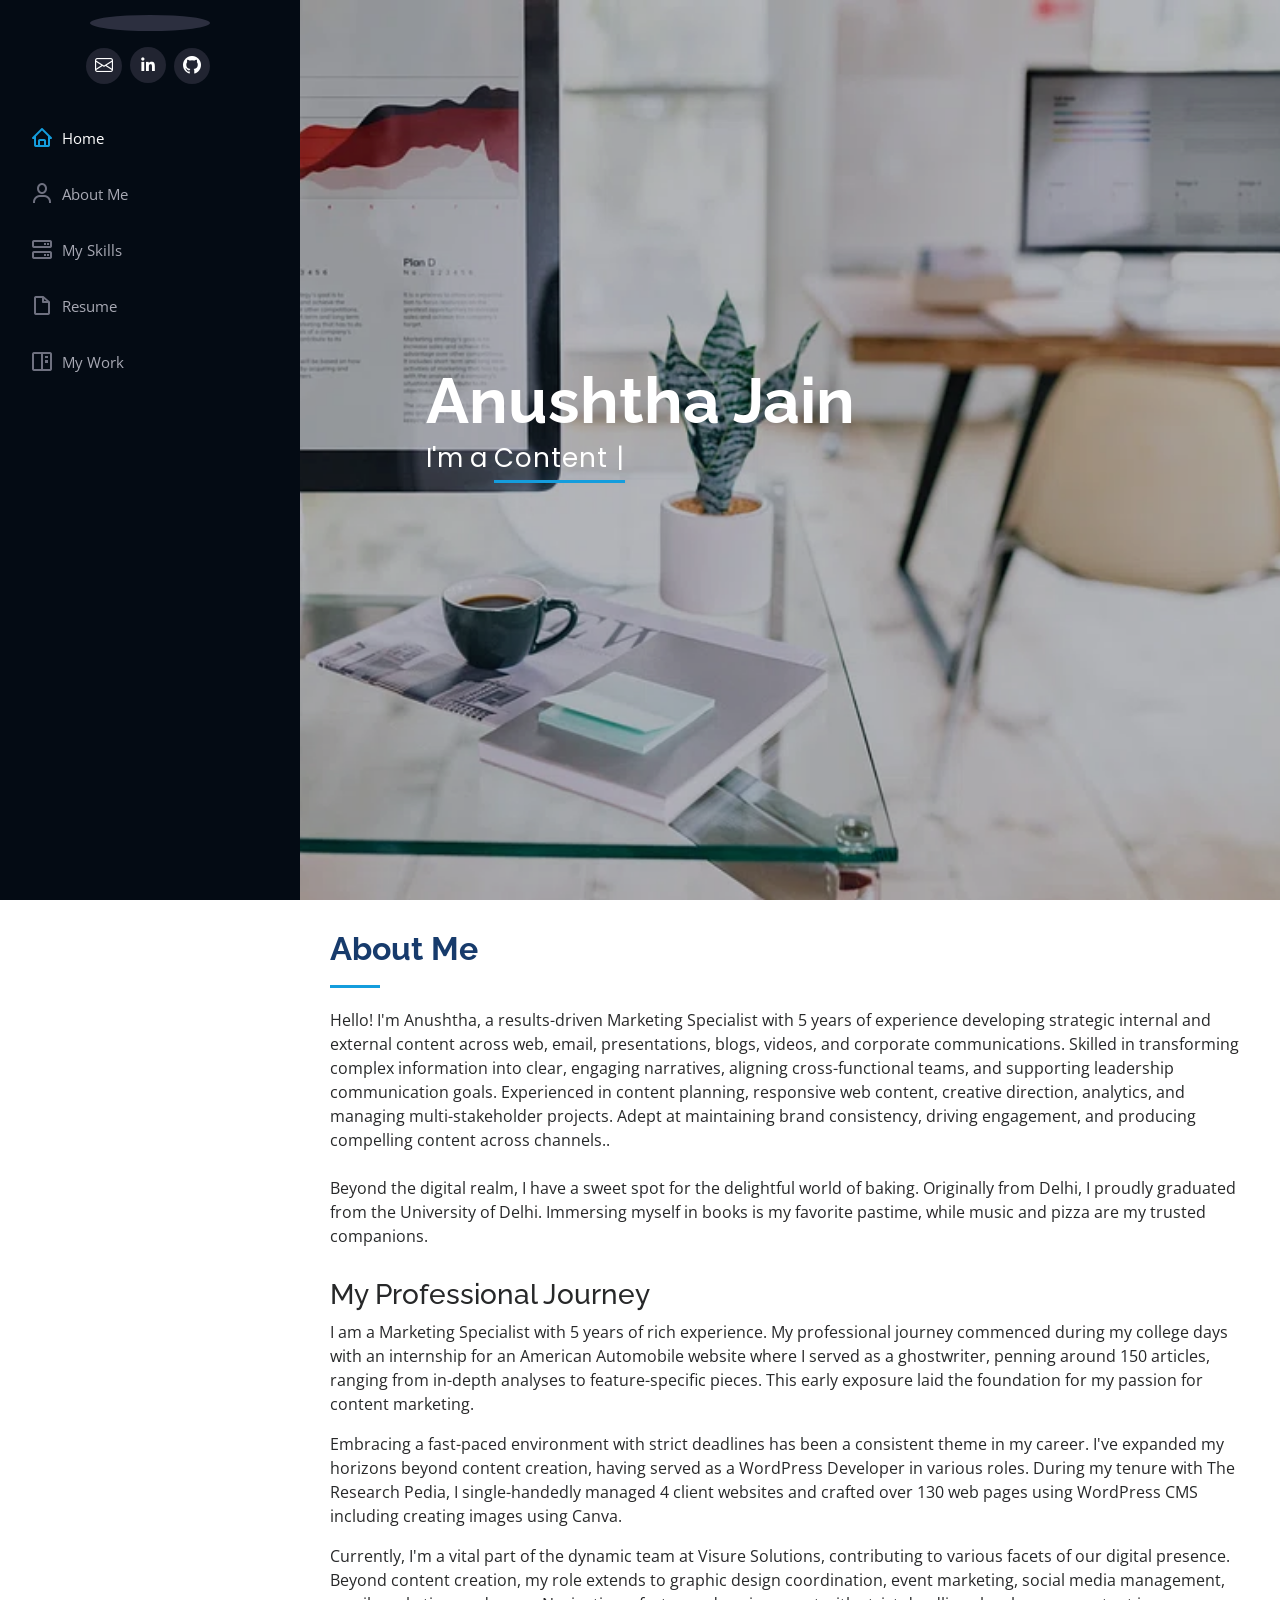
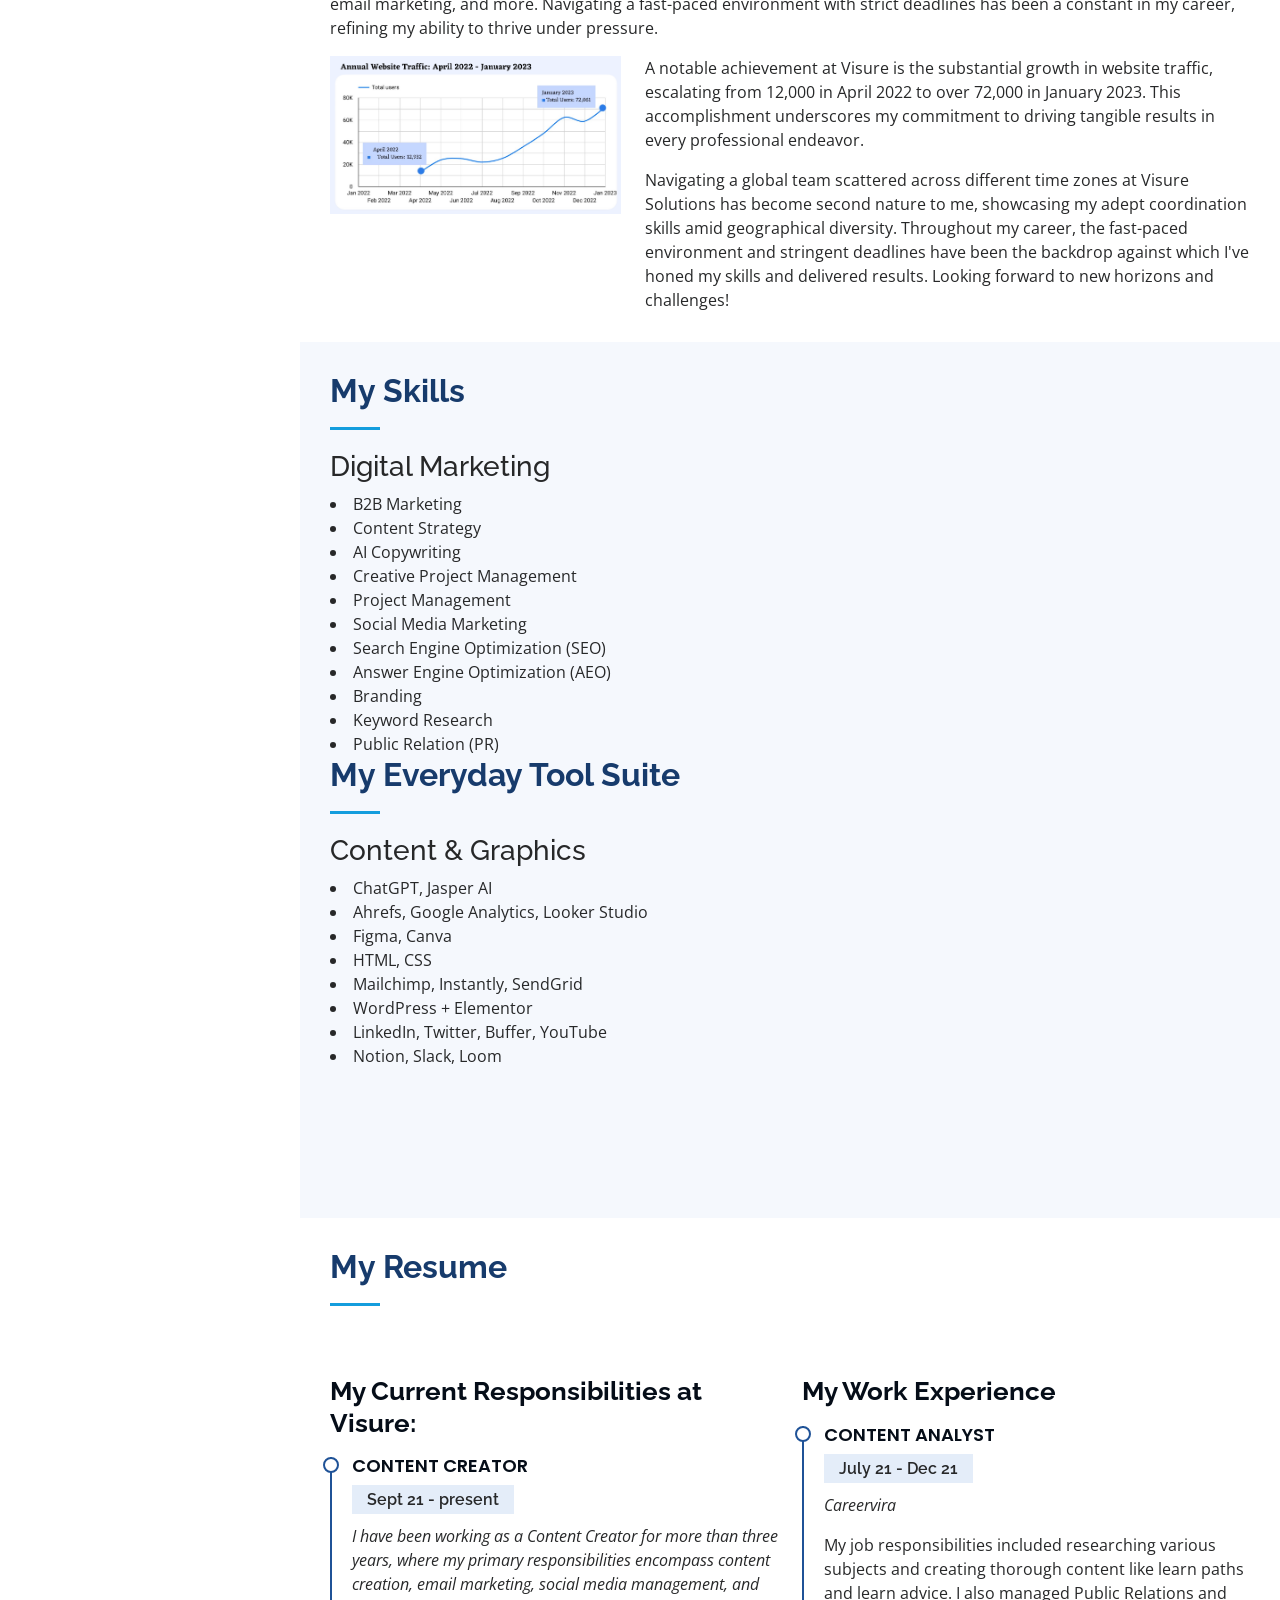
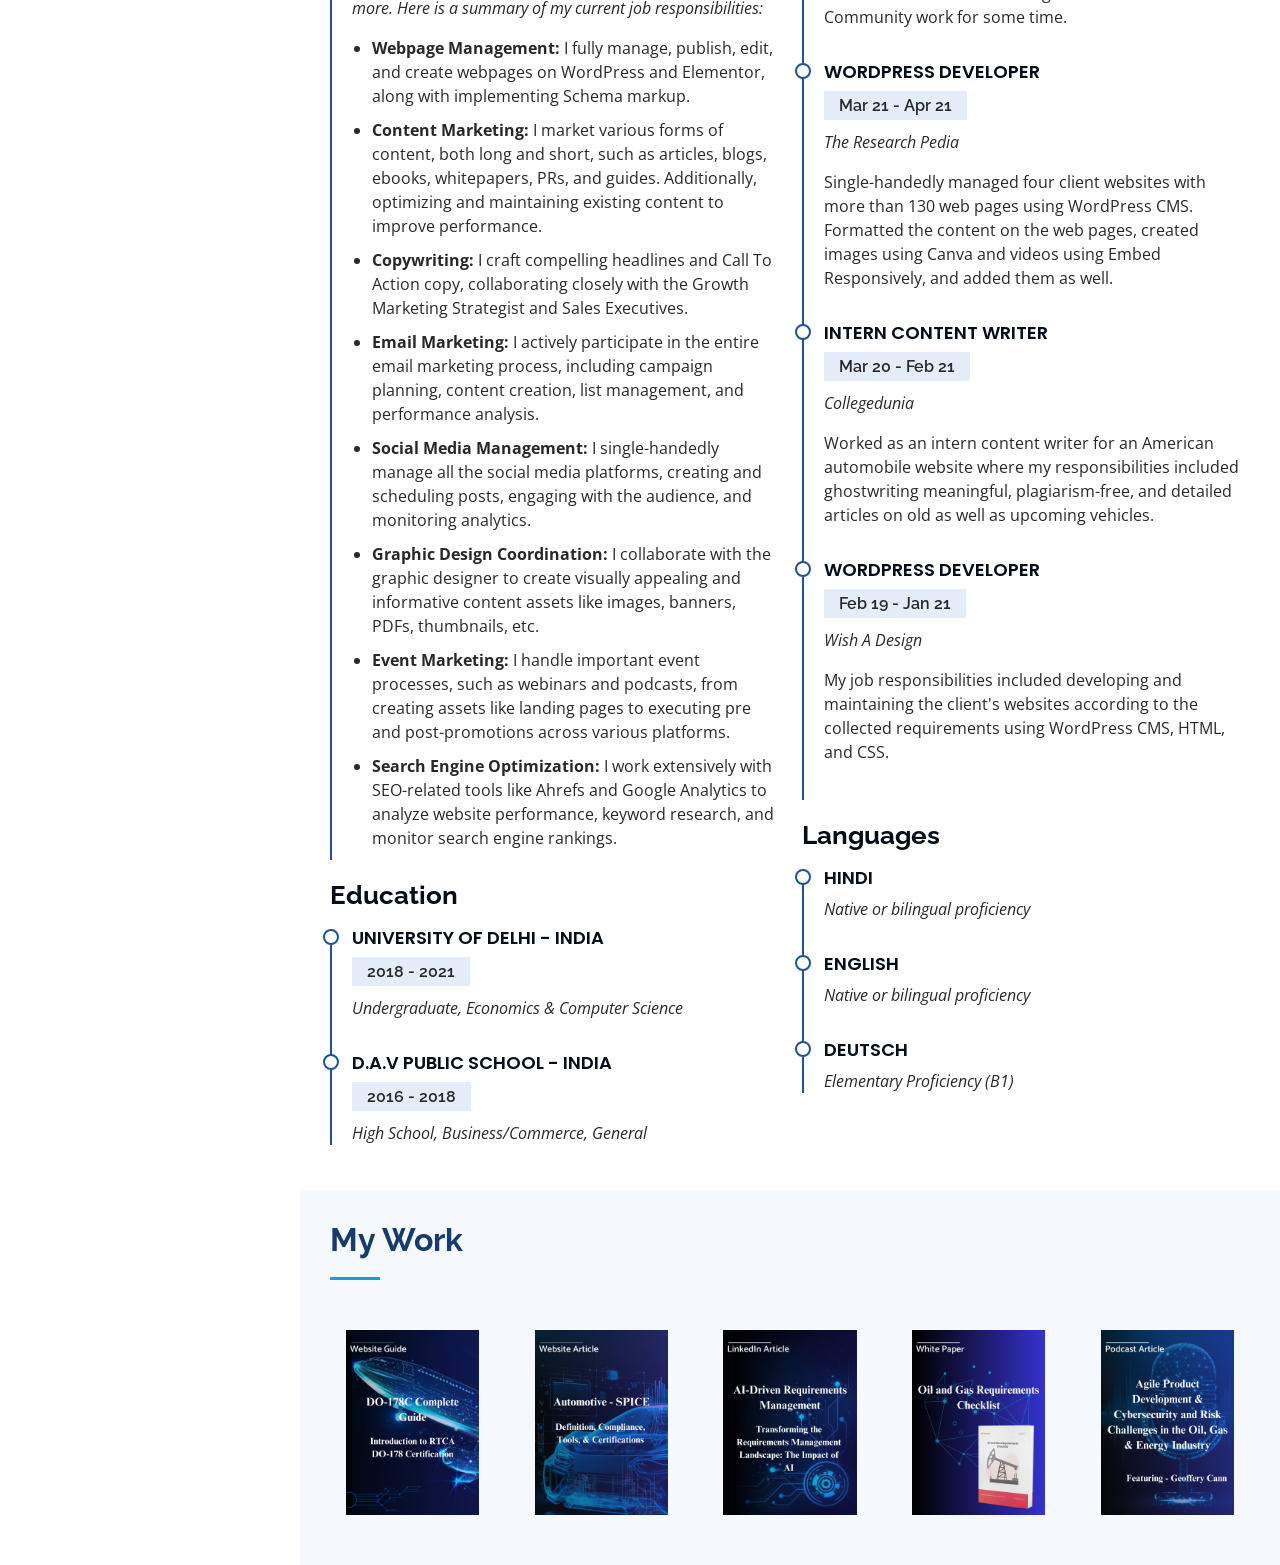
==== commit 24c33578: "Update index.html Replaced Soft Skills with Toolsuite" ====
--- a/index.html
+++ b/index.html
@@ -137,24 +137,7 @@
             <li>Public Relation (PR)</li>
           </div>
 
-          <div class="custom-list">
-            <h3>Soft Skills</h3>
-            <li>Multitasker</li>
-            <li>Fast Learner</li>
-            <li>Diligent</li>
-            <li>Flexible</li>
-            <li>Strong Networking Skills</li>
-            <li>Persuasive</li>
-          </div>
-        </div>
-      </div>
-    </section><!-- End Skills Section -->
-
-    <!-- ======= Tool Suite Section ======= -->
-    <section id="tool-suite" class="skills section-bg">
-      <div class="container">
-
-        <div class="section-title">
+          <div class="section-title">
           <h2>My Everyday Tool Suite</h2>
           <div class="custom-list">
             <h3>Content & Graphics</h3>
@@ -167,6 +150,13 @@
             <li>LinkedIn, Twitter, Buffer, YouTube</li>
             <li>Notion, Slack, Loom</li>
           </div>
+        </div>
+      </div>
+    </section><!-- End Skills Section -->
+
+    <!-- ======= Tool Suite Section ======= -->
+    <section id="tool-suite" class="skills section-bg">
+      <div class="container">
         </div>
        </div>
     </section><!-- End Tool Suite Section -->
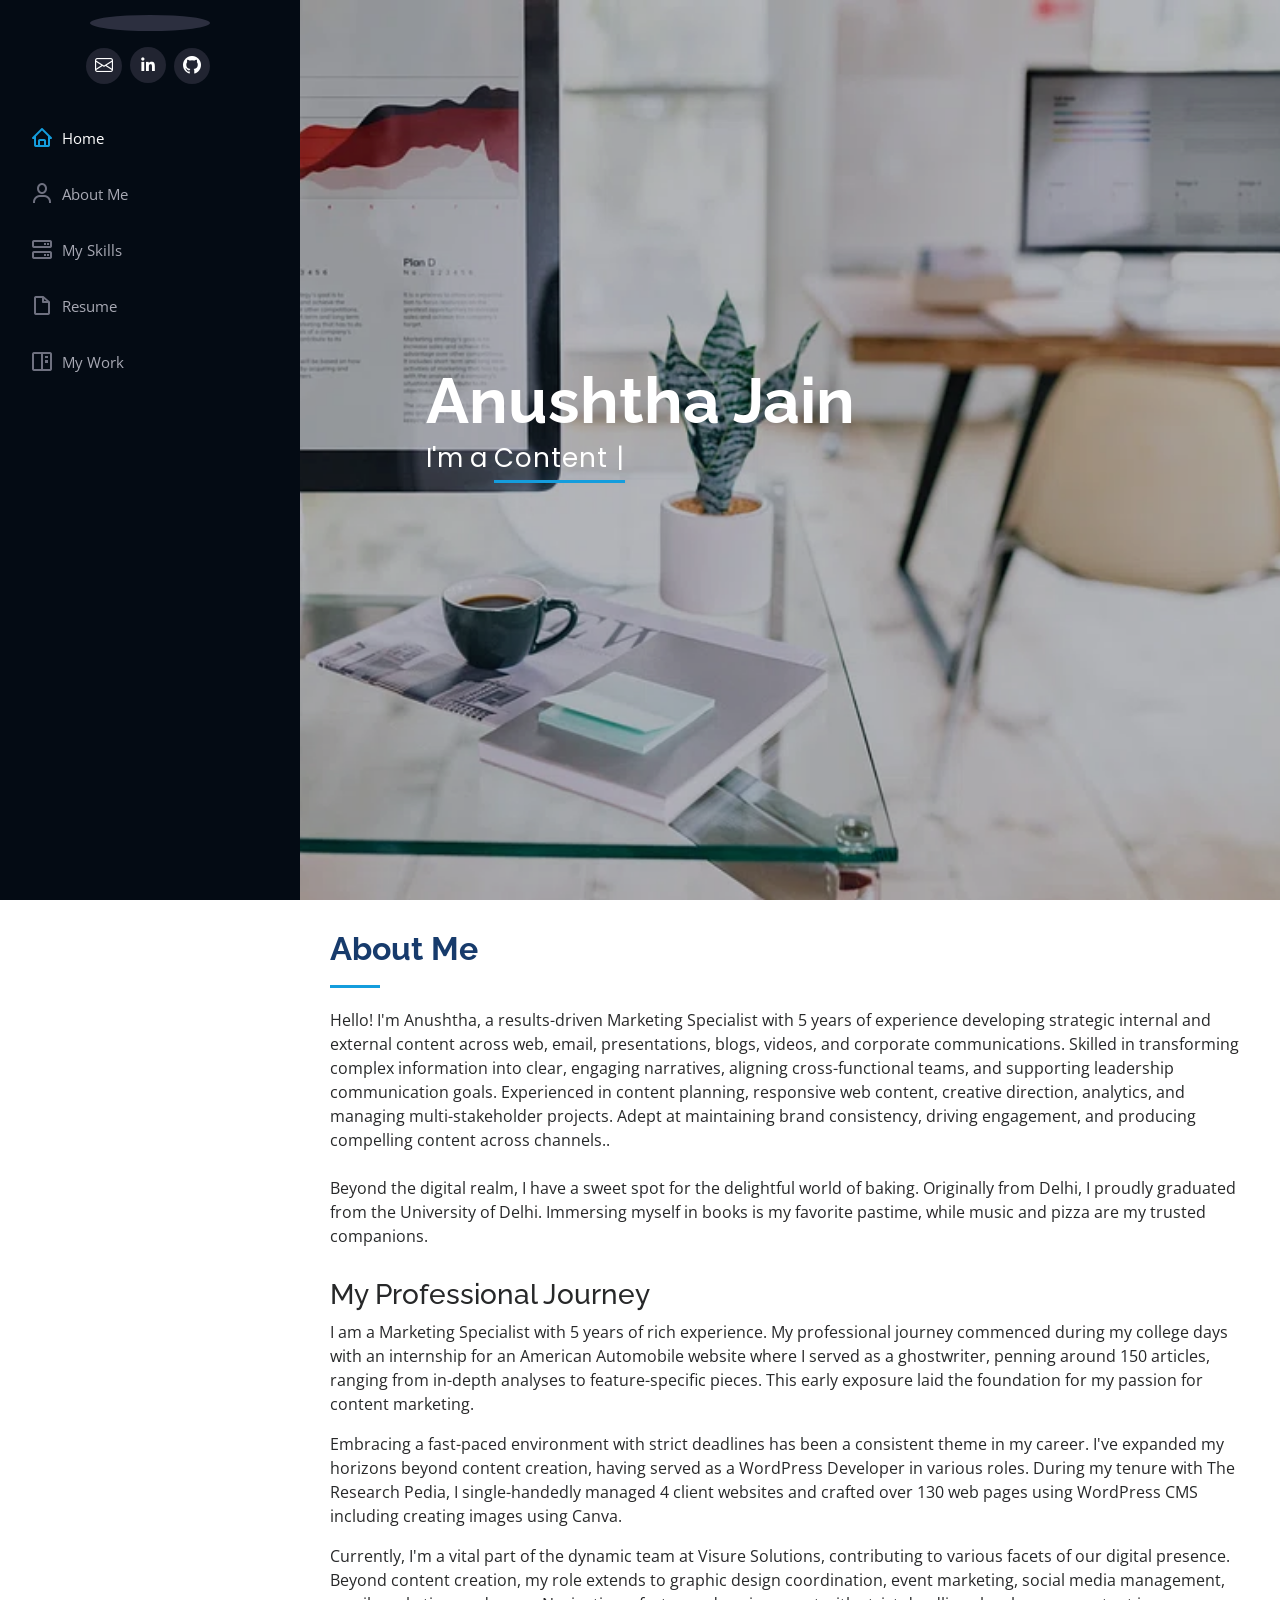
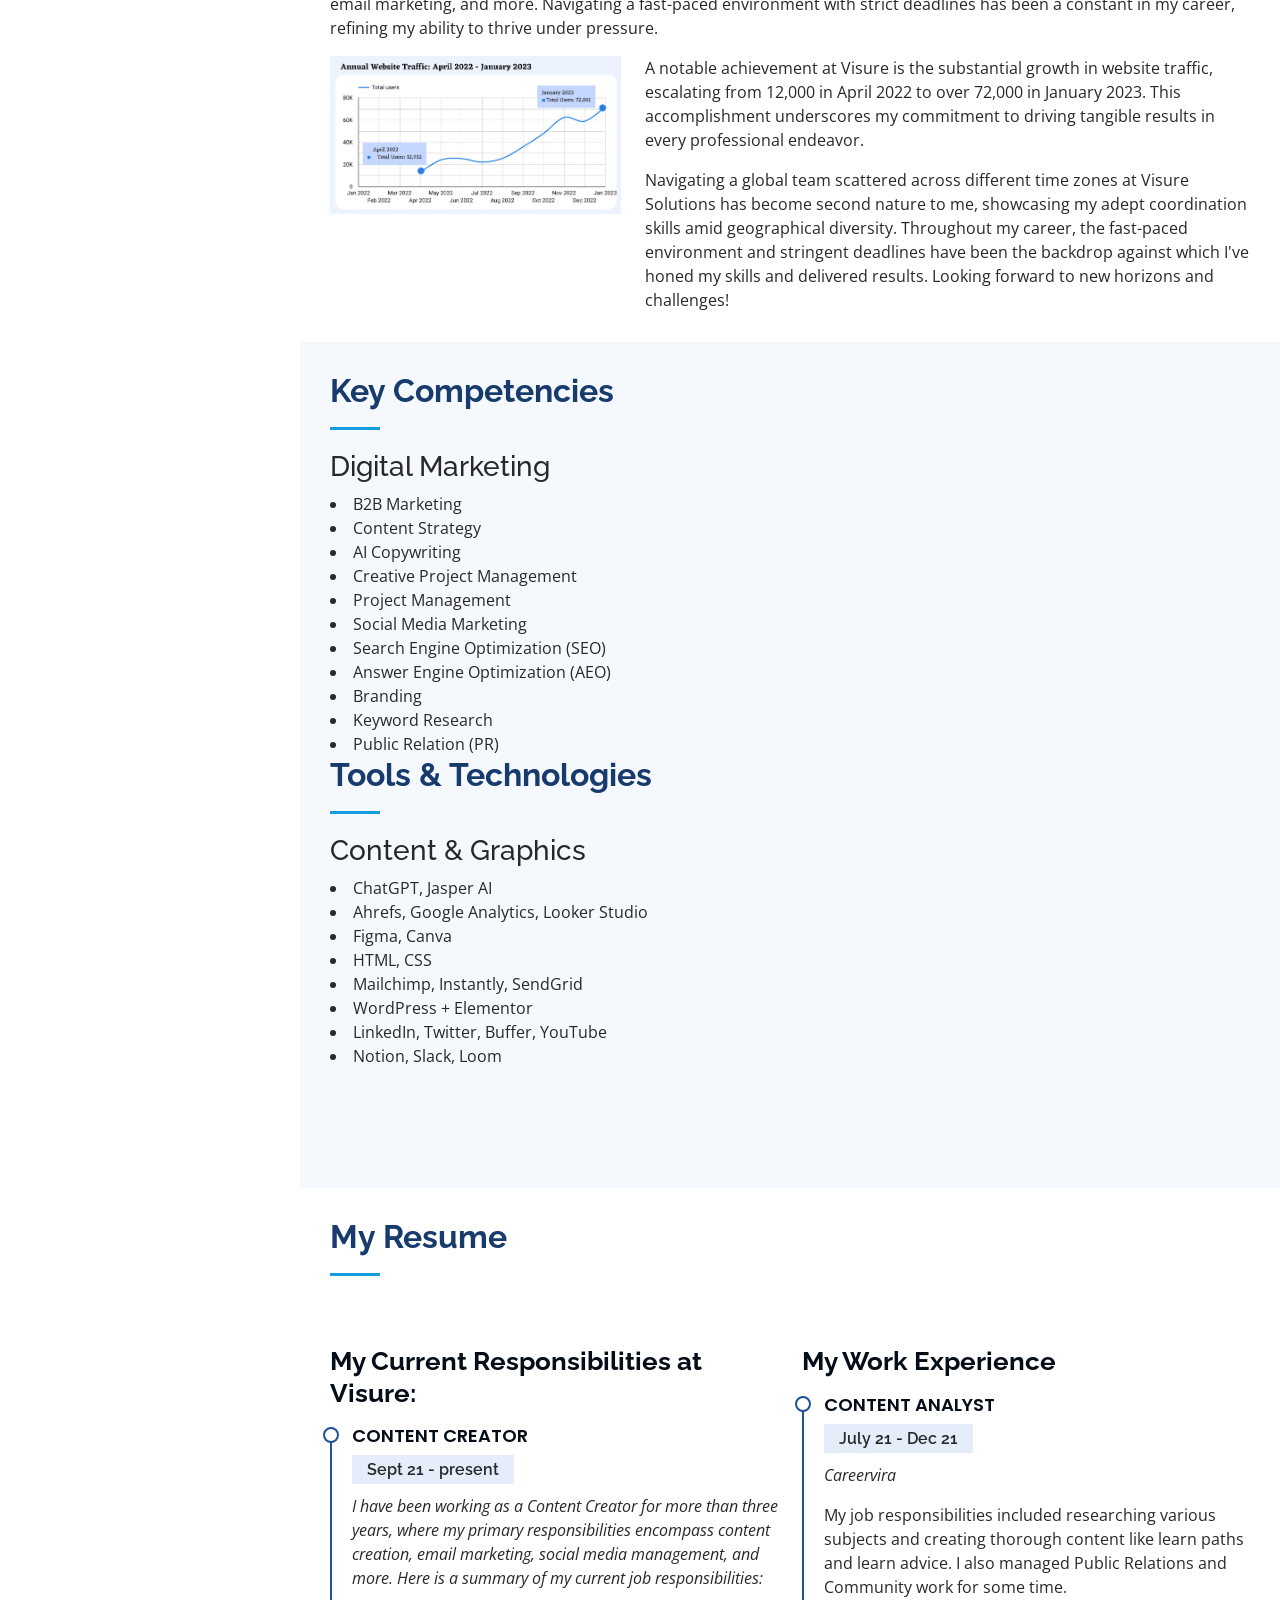
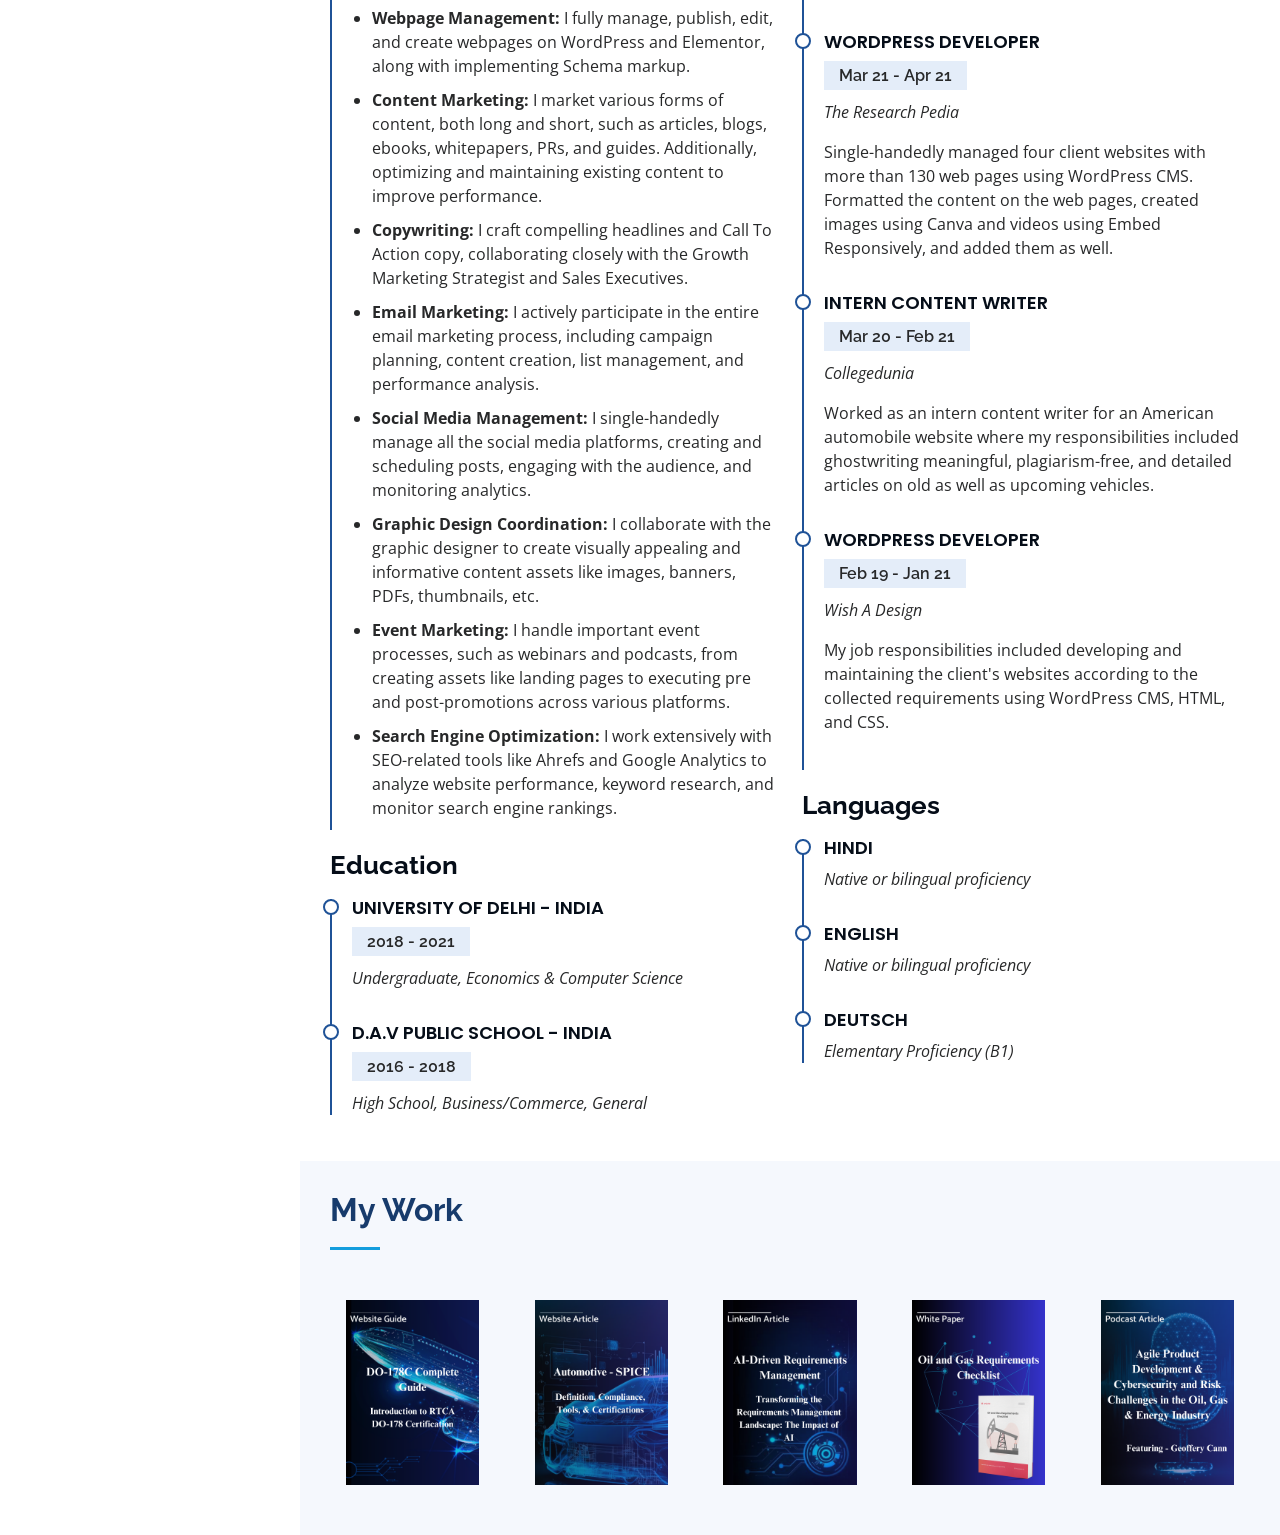
==== commit 0afdca93: "Update index.html H2 Change" ====
--- a/index.html
+++ b/index.html
@@ -121,7 +121,7 @@
       <div class="container">
 
         <div class="section-title">
-          <h2>My Skills</h2>
+          <h2>Key Competencies</h2>
           <div class="custom-list">
             <h3>Digital Marketing</h3>
             <li>B2B Marketing</li>
@@ -137,8 +137,7 @@
             <li>Public Relation (PR)</li>
           </div>
 
-          <div class="section-title">
-          <h2>My Everyday Tool Suite</h2>
+          <h2>Tools & Technologies</h2>
           <div class="custom-list">
             <h3>Content & Graphics</h3>
             <li>ChatGPT, Jasper AI</li>
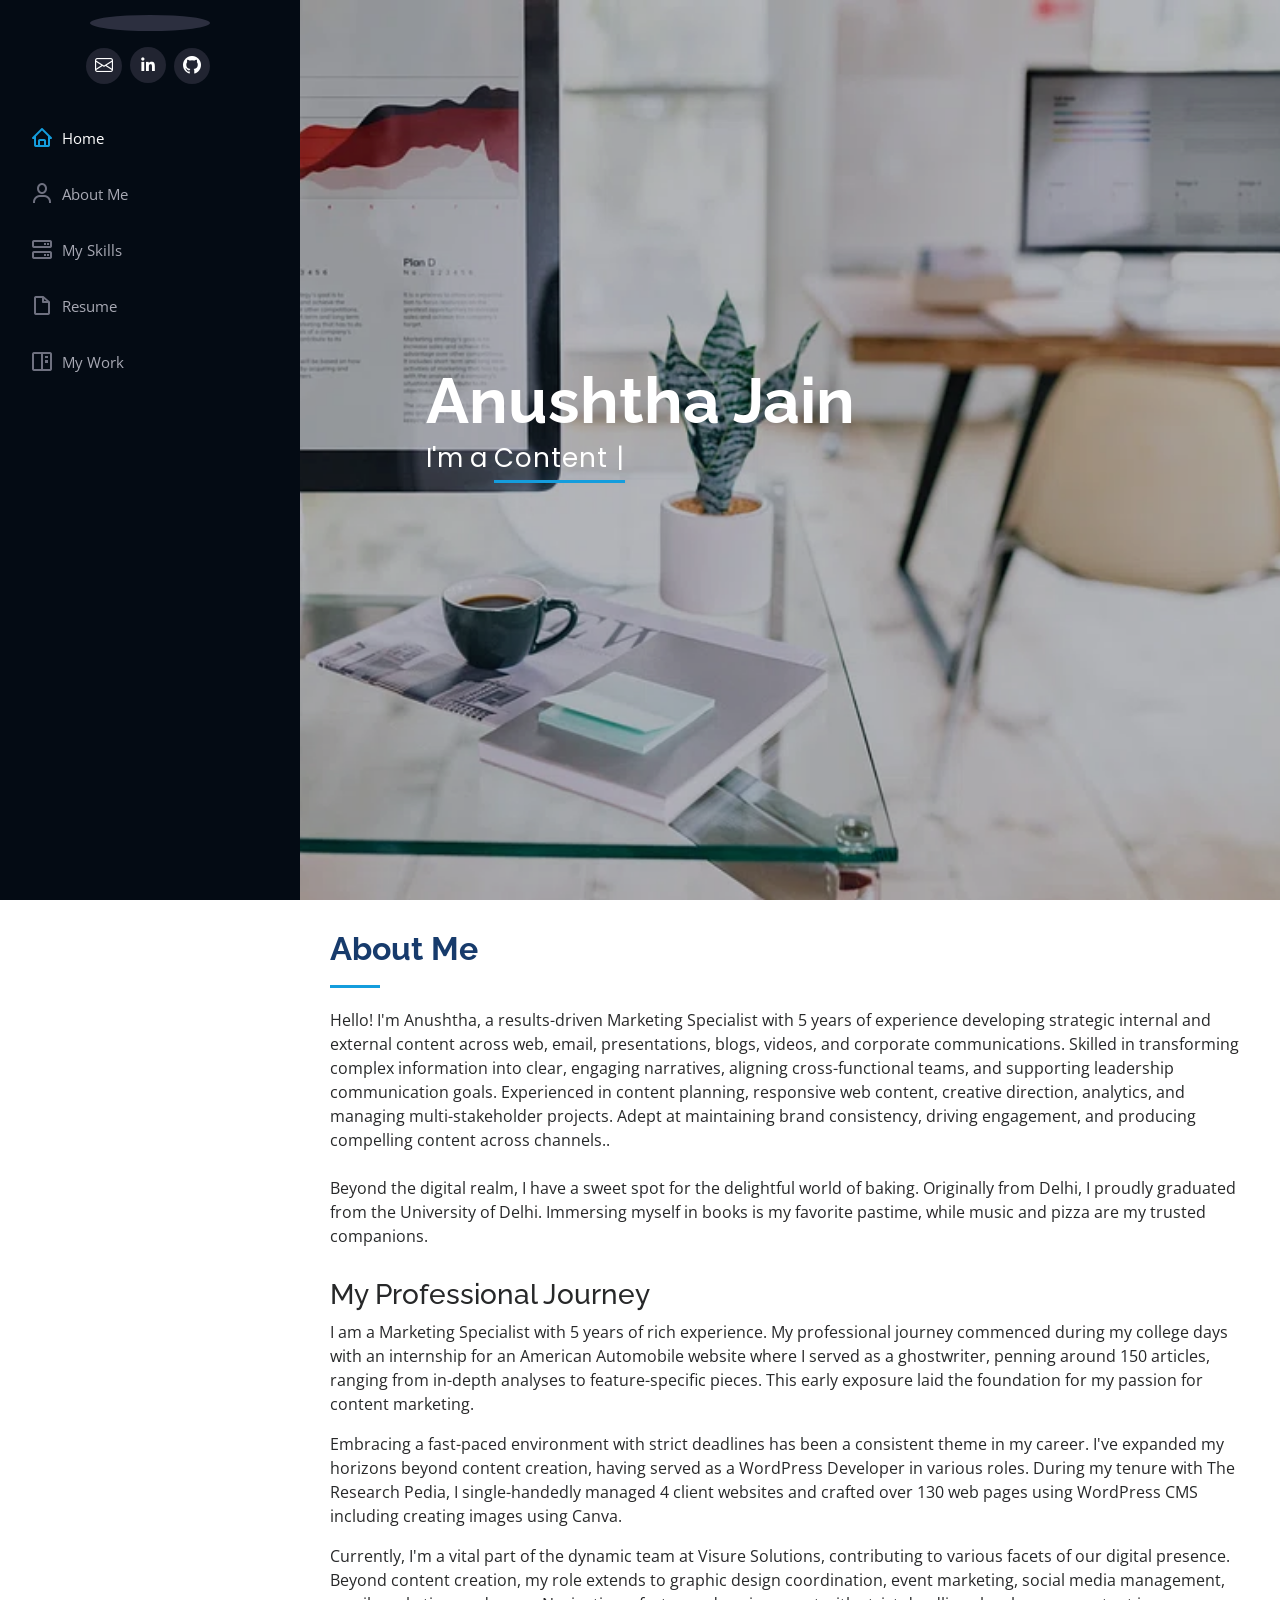
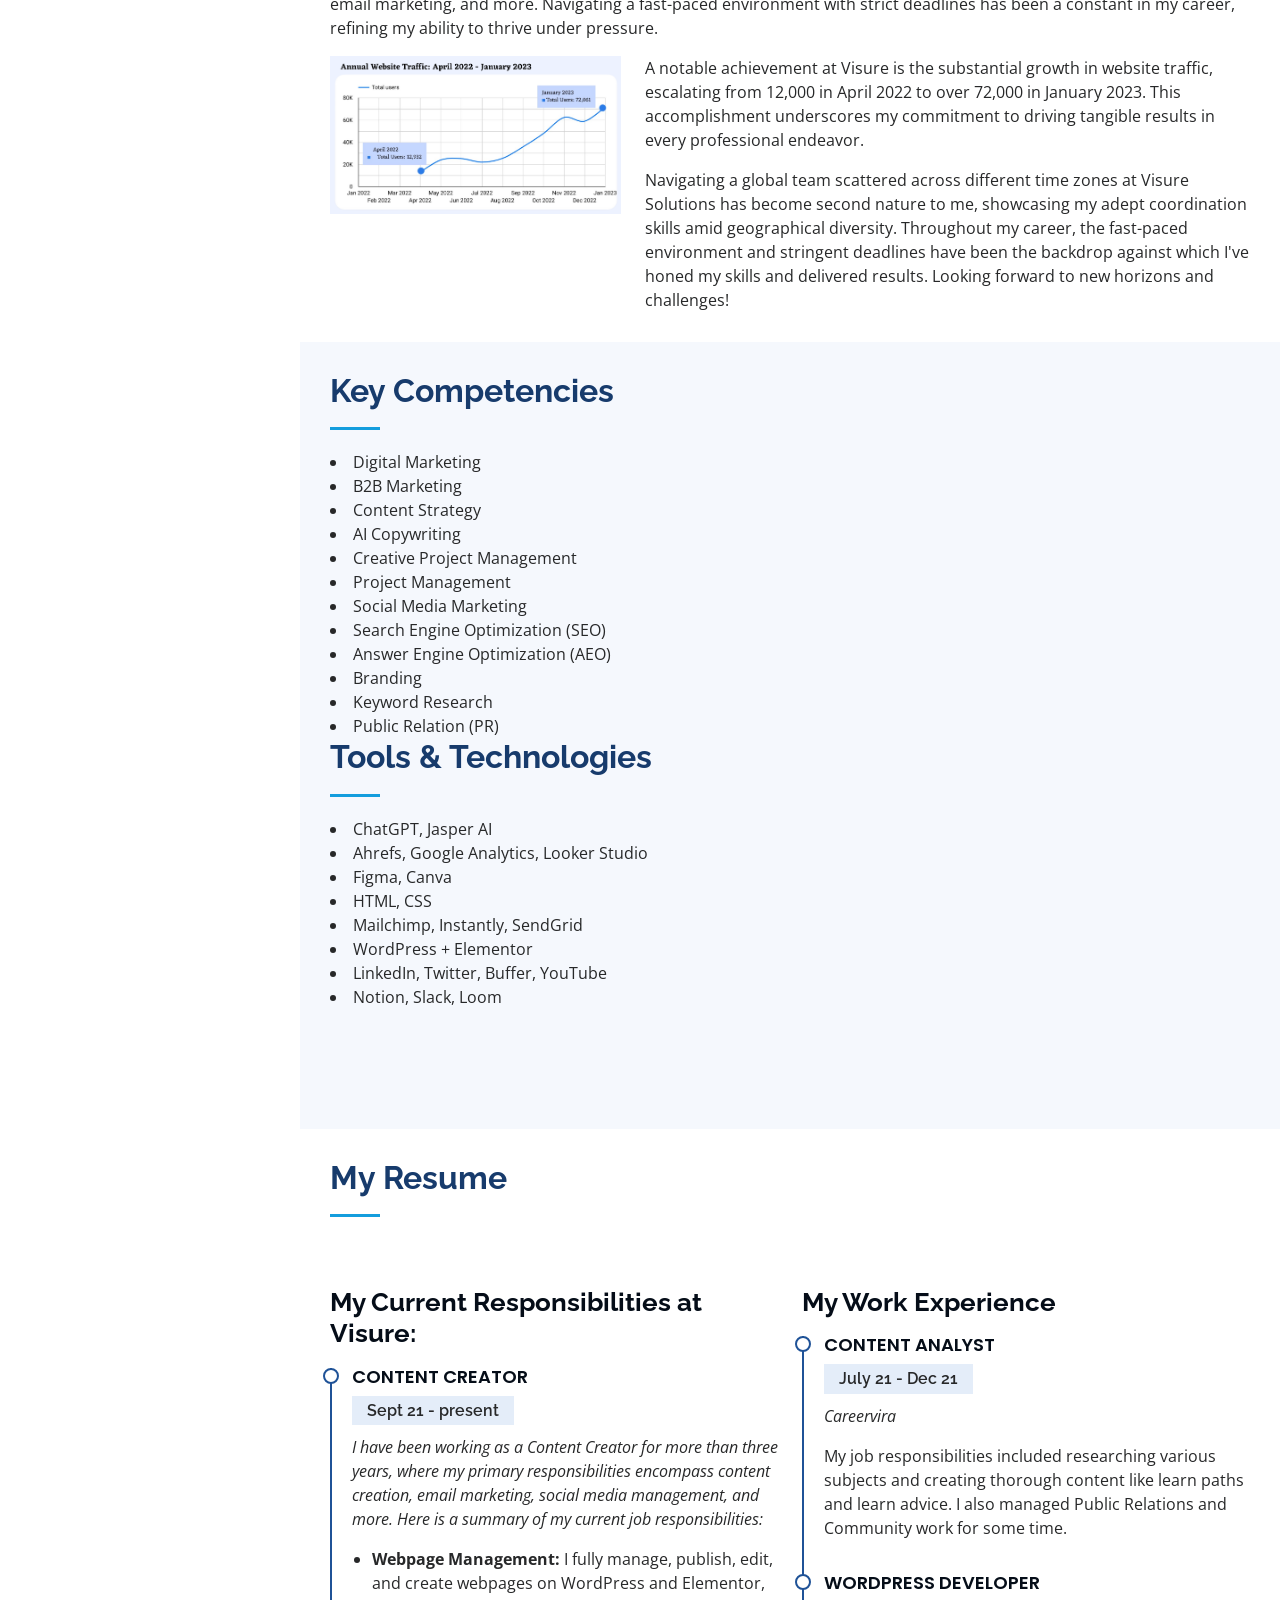
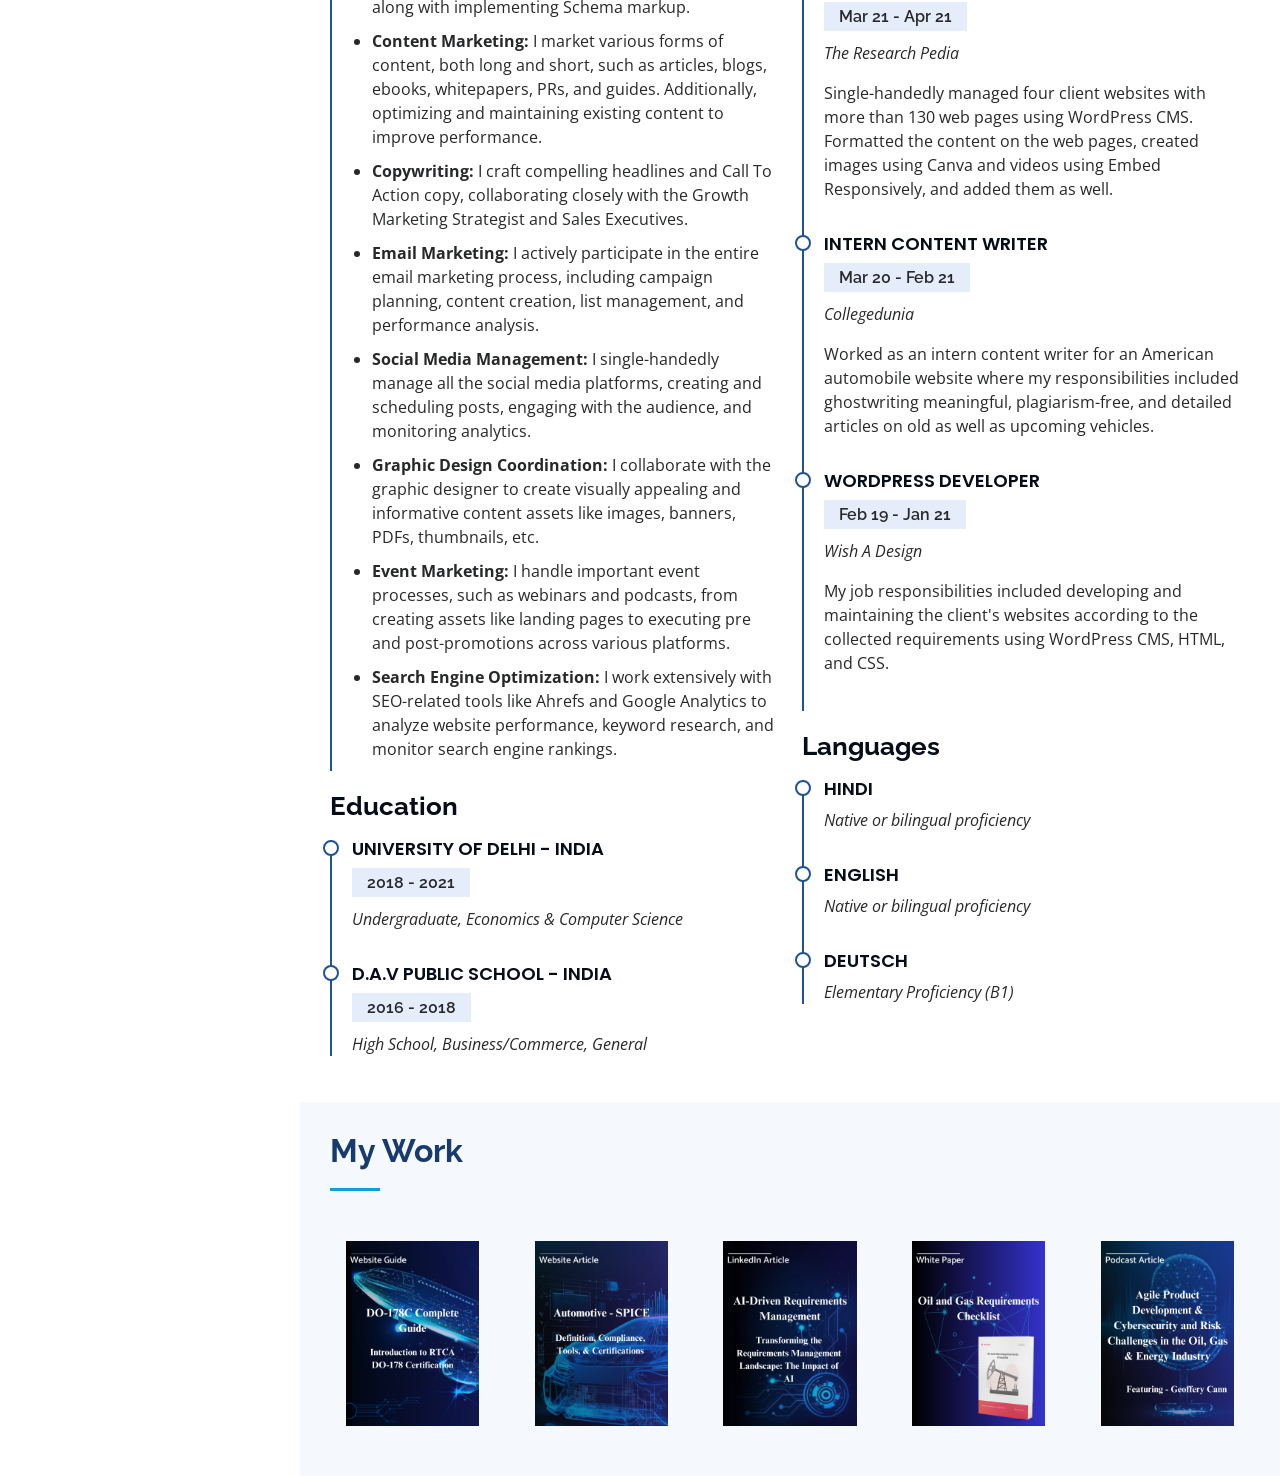
==== commit ba7c1cd1: "Update index.html h3 - li" ====
--- a/index.html
+++ b/index.html
@@ -123,7 +123,7 @@
         <div class="section-title">
           <h2>Key Competencies</h2>
           <div class="custom-list">
-            <h3>Digital Marketing</h3>
+            <li>Digital Marketing</li>
             <li>B2B Marketing</li>
             <li>Content Strategy</li>
             <li>AI Copywriting</li>
@@ -139,7 +139,6 @@
 
           <h2>Tools & Technologies</h2>
           <div class="custom-list">
-            <h3>Content & Graphics</h3>
             <li>ChatGPT, Jasper AI</li>
             <li>Ahrefs, Google Analytics, Looker Studio</li>
             <li>Figma, Canva</li>
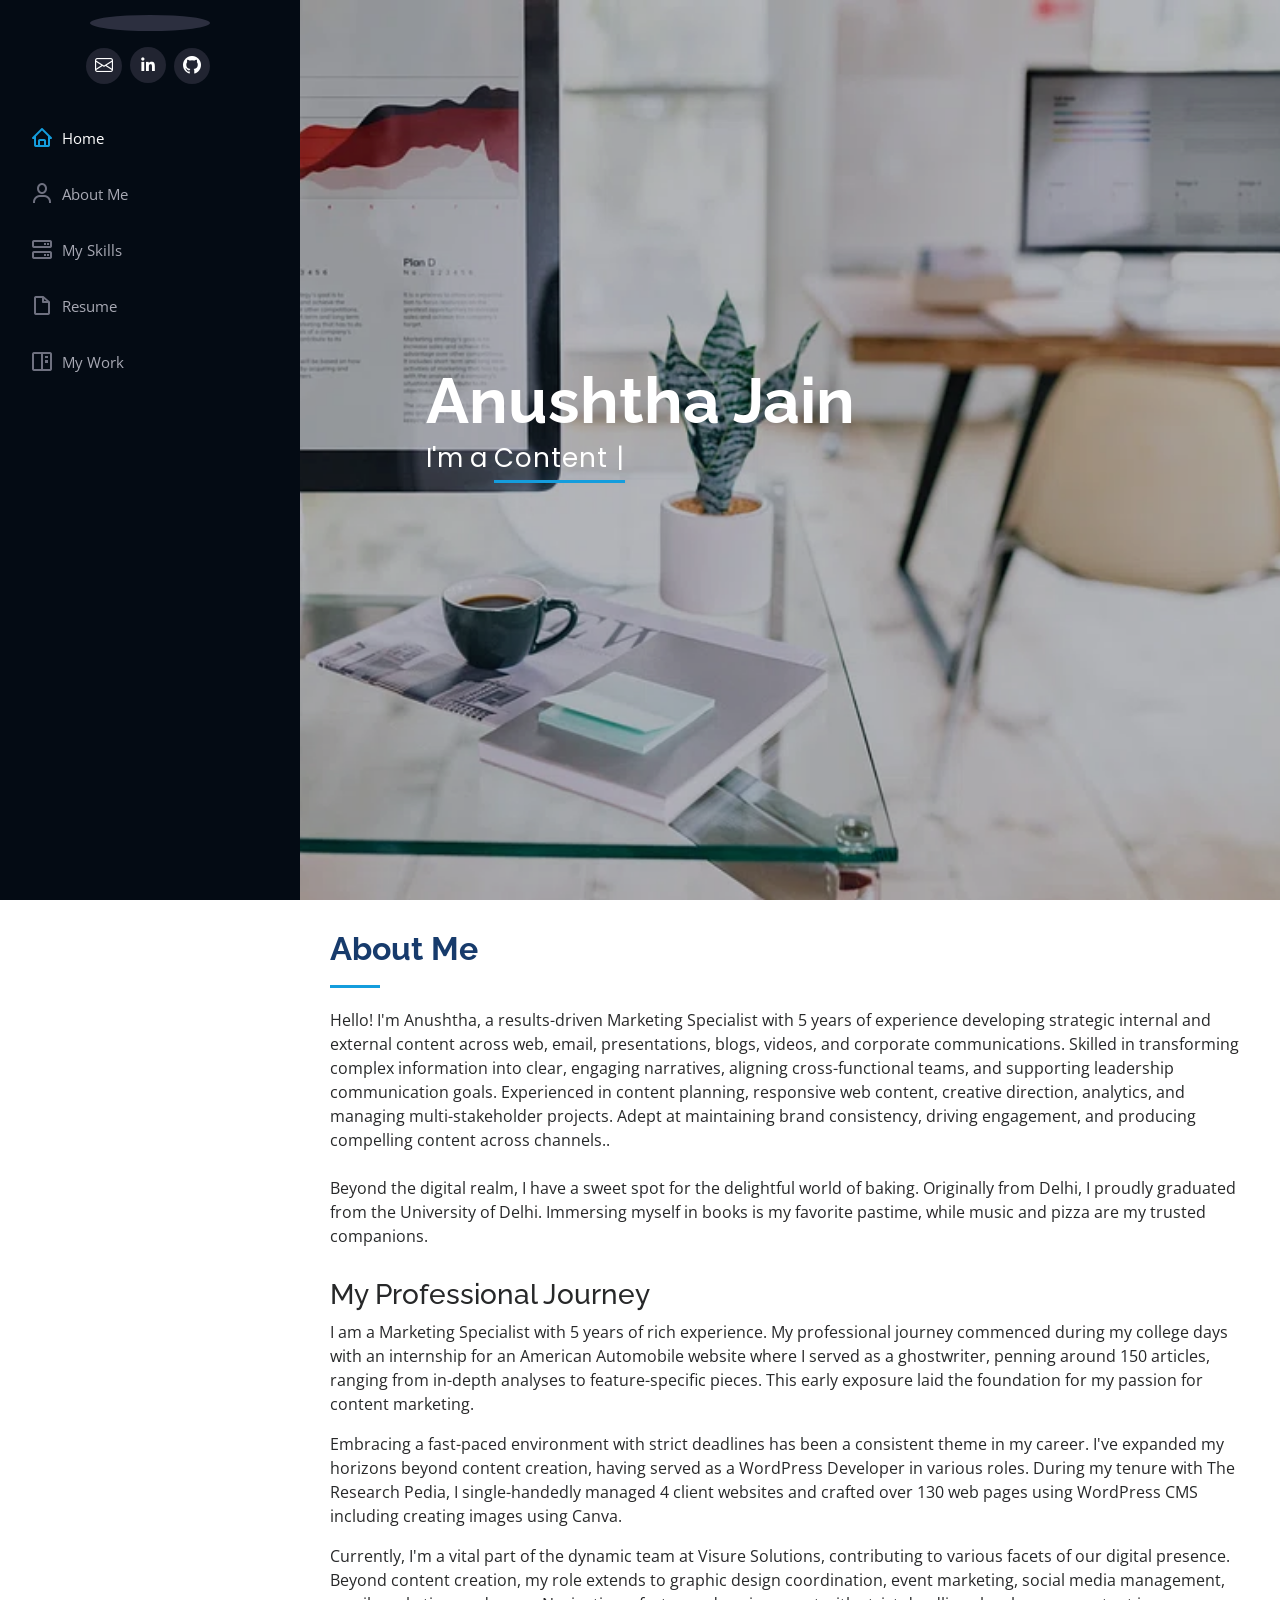
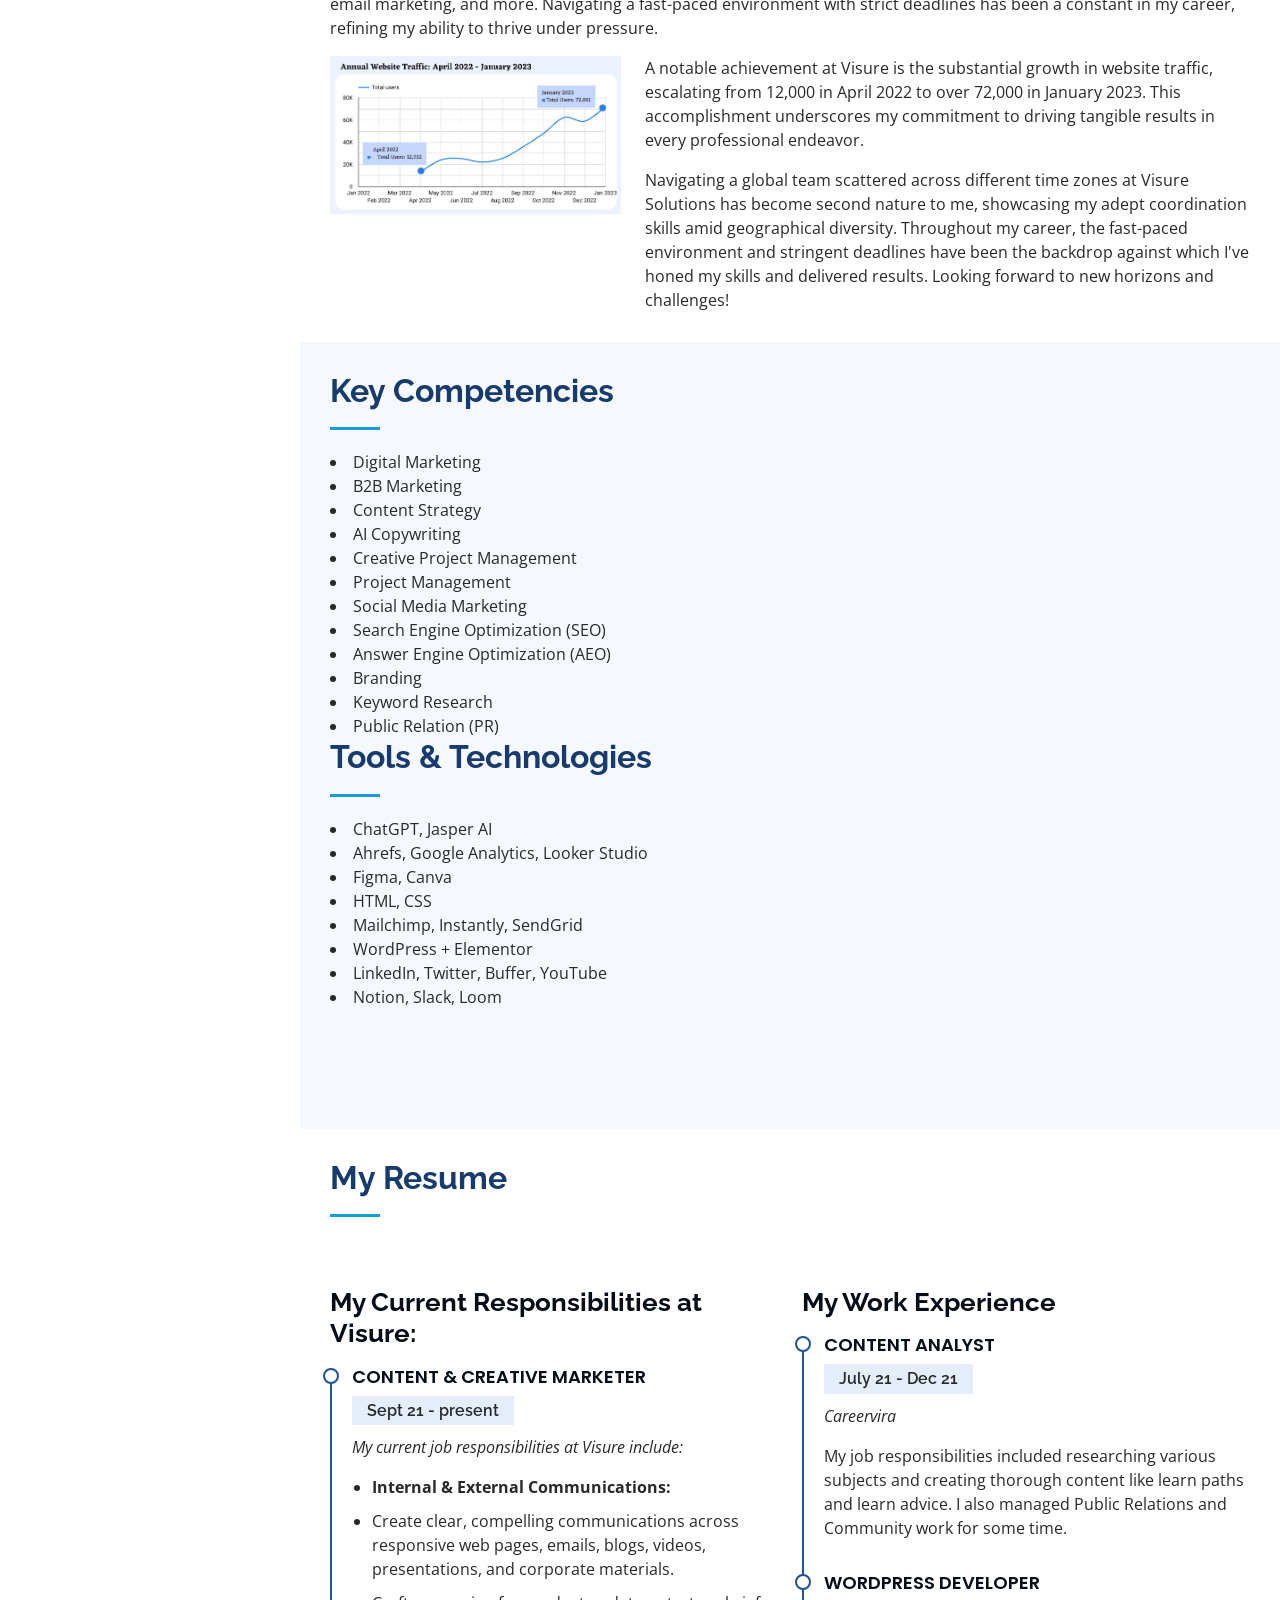
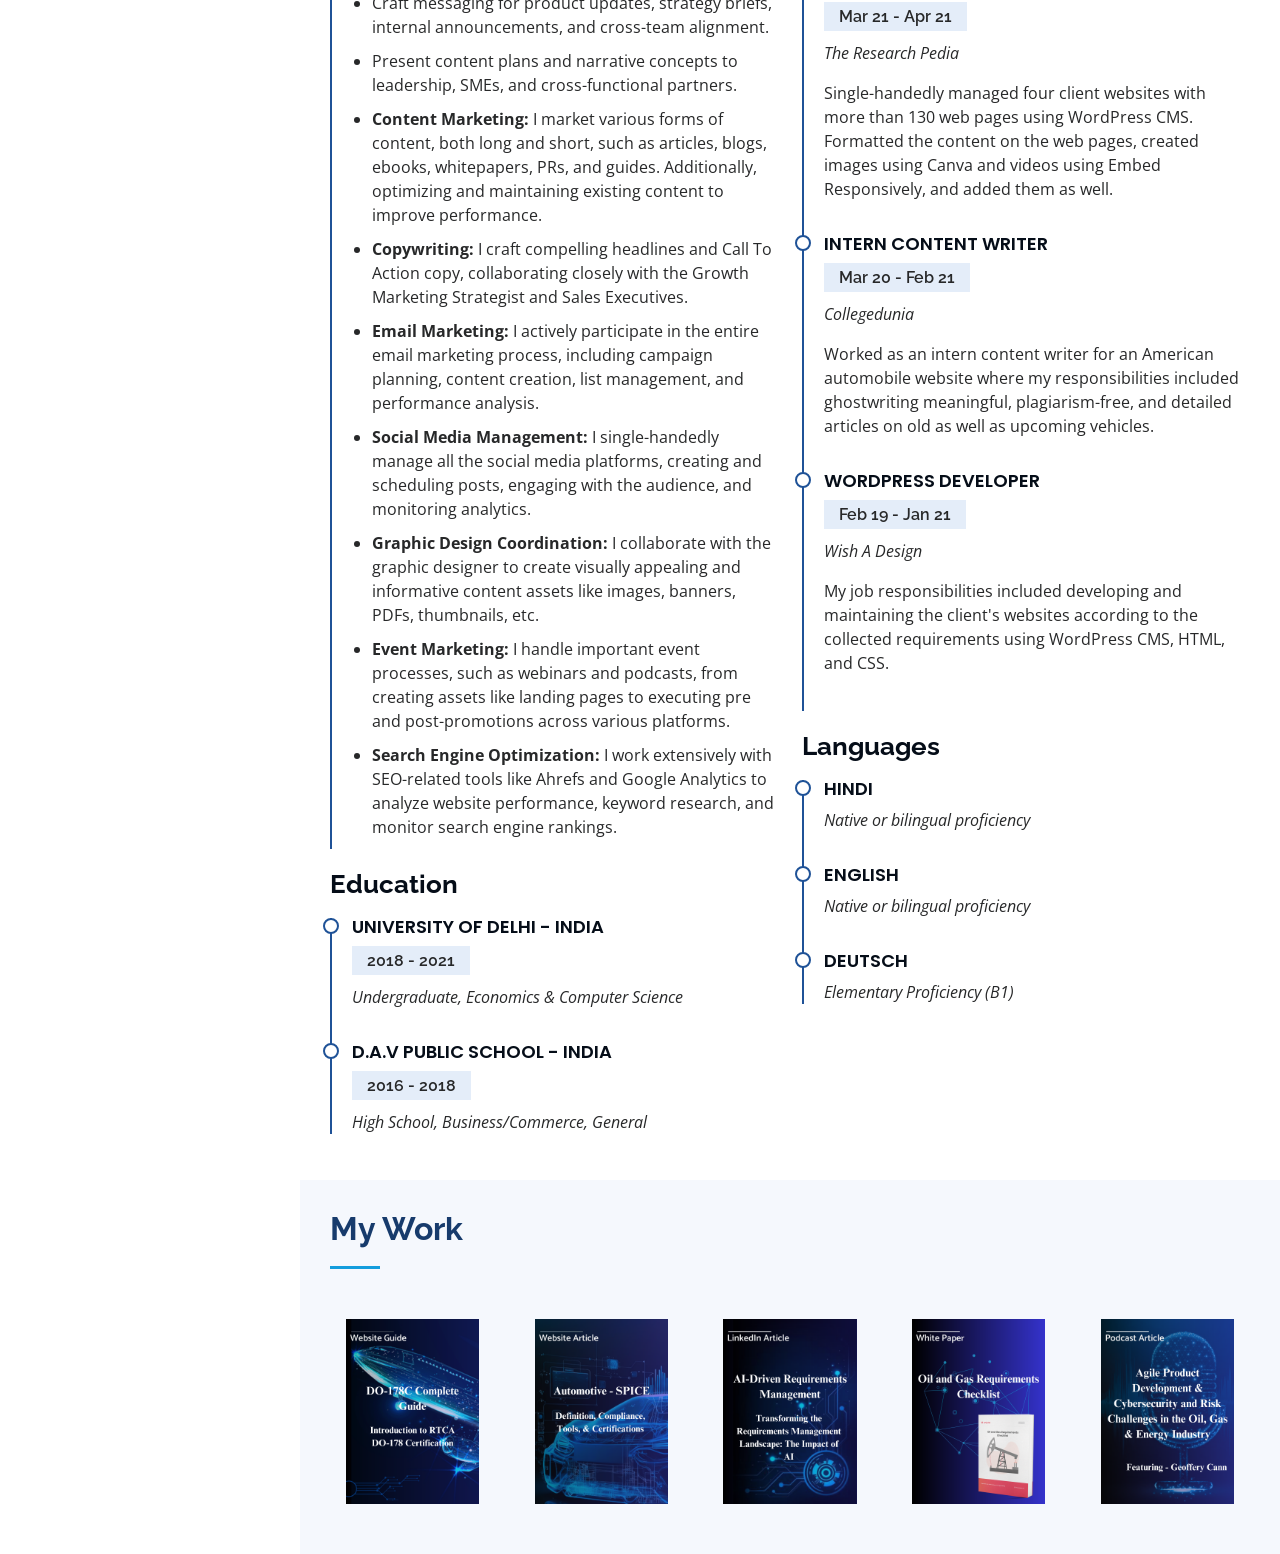
==== commit 38519cec: "Update index.html List try" ====
--- a/index.html
+++ b/index.html
@@ -171,11 +171,14 @@
           <div class="col-lg-6" data-aos="fade-up">
             <h3 class="resume-title">My Current Responsibilities at Visure:</h3>
             <div class="resume-item pb-0">
-              <h4>Content Creator</h4>
+              <h4>Content & Creative Marketer</h4>
               <h5>Sept 21 - present</h5>
-              <p><em>I have been working as a Content Creator for more than three years, where my primary responsibilities encompass content creation, email marketing, social media management, and more. Here is a summary of my current job responsibilities:</em></p>
+              <p><em>My current job responsibilities at Visure include:</em></p>
               <ul>
-                <li><b>Webpage Management:</b> I fully manage, publish, edit, and create webpages on WordPress and Elementor, along with implementing Schema markup.</li>
+                <li><b>Internal & External Communications:</b></li>
+                  <li>Create clear, compelling communications across responsive web pages, emails, blogs, videos, presentations, and corporate materials.</li>
+                  <li>Craft messaging for product updates, strategy briefs, internal announcements, and cross-team alignment.</li>
+                  <li>Present content plans and narrative concepts to leadership, SMEs, and cross-functional partners.</li>
                 <li><b>Content Marketing:</b> I market various forms of content, both long and short, such as articles, blogs, ebooks, whitepapers, PRs, and guides. Additionally, optimizing and maintaining existing content to improve performance.</li>
                 <li><b>Copywriting:</b> I craft compelling headlines and Call To Action copy, collaborating closely with the Growth Marketing Strategist and Sales Executives.</li>
                 <li><b>Email Marketing:</b> I actively participate in the entire email marketing process, including campaign planning, content creation, list management, and performance analysis.</li>
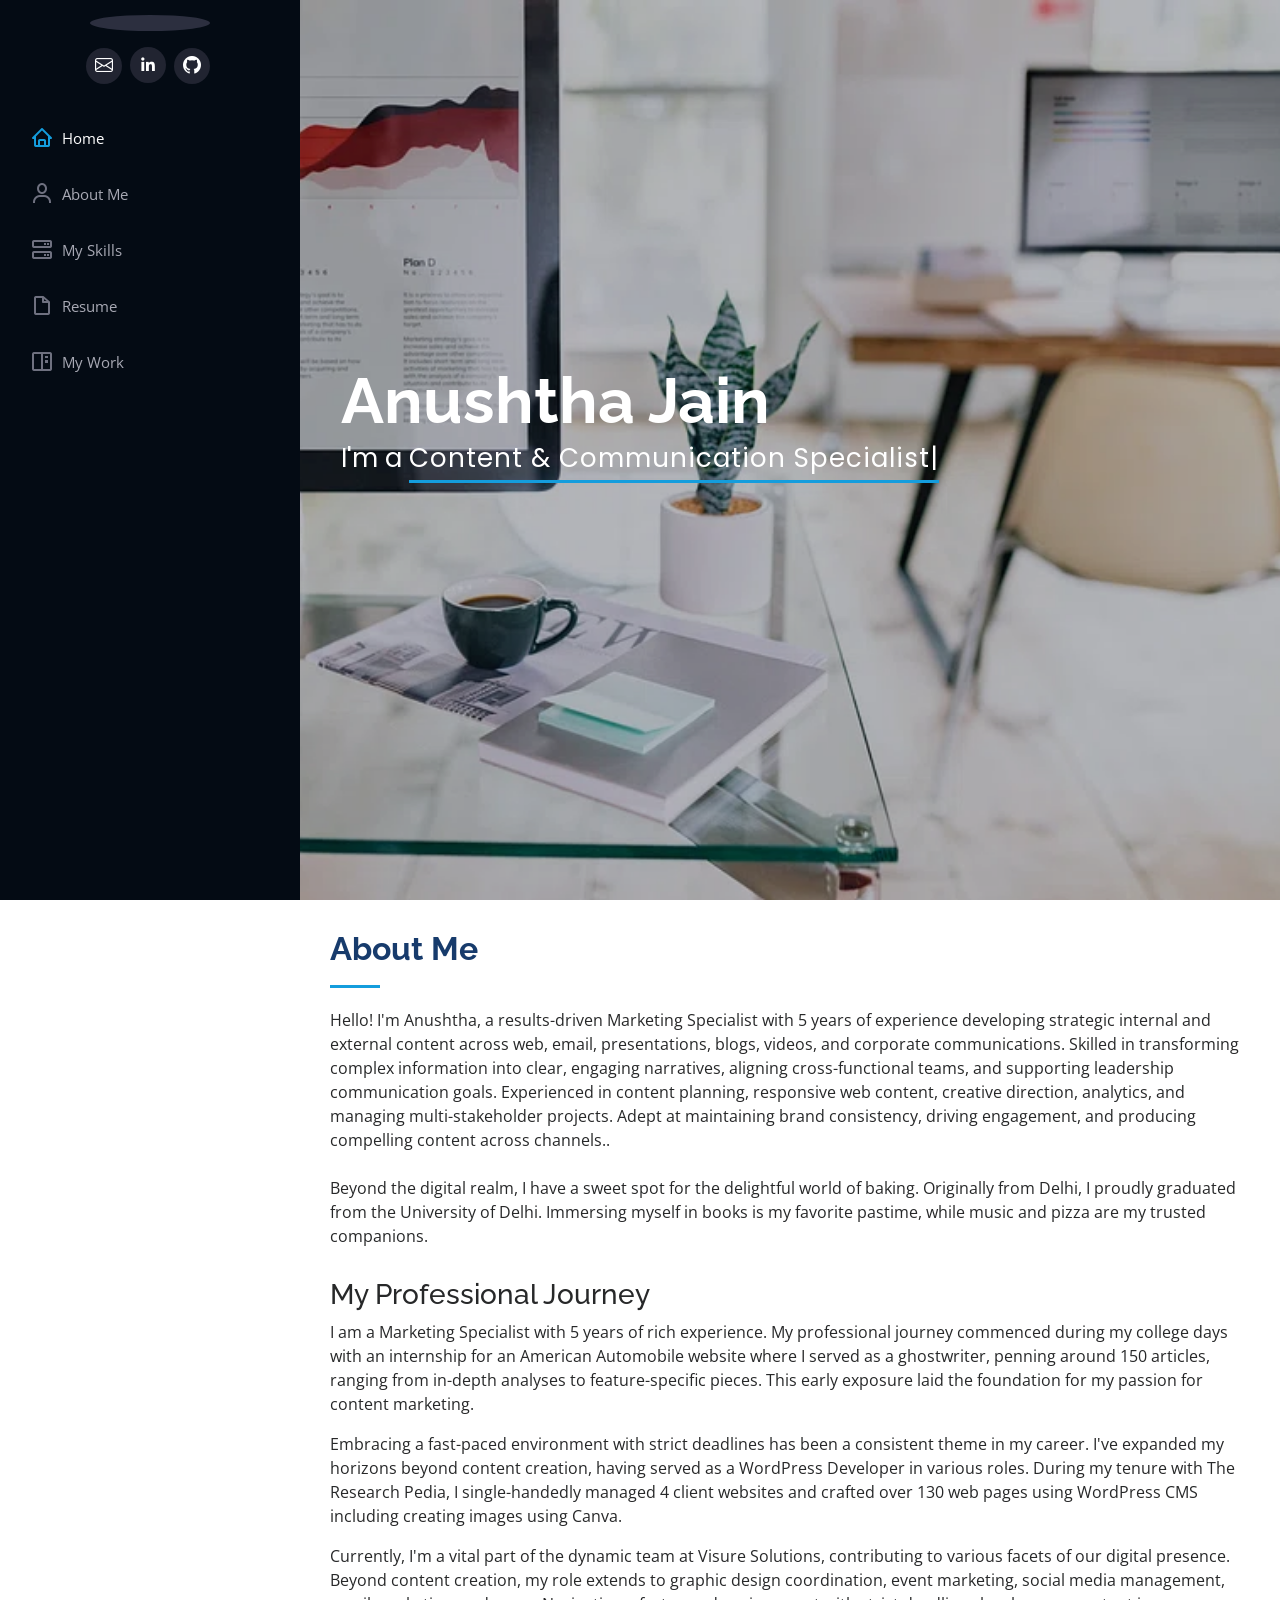
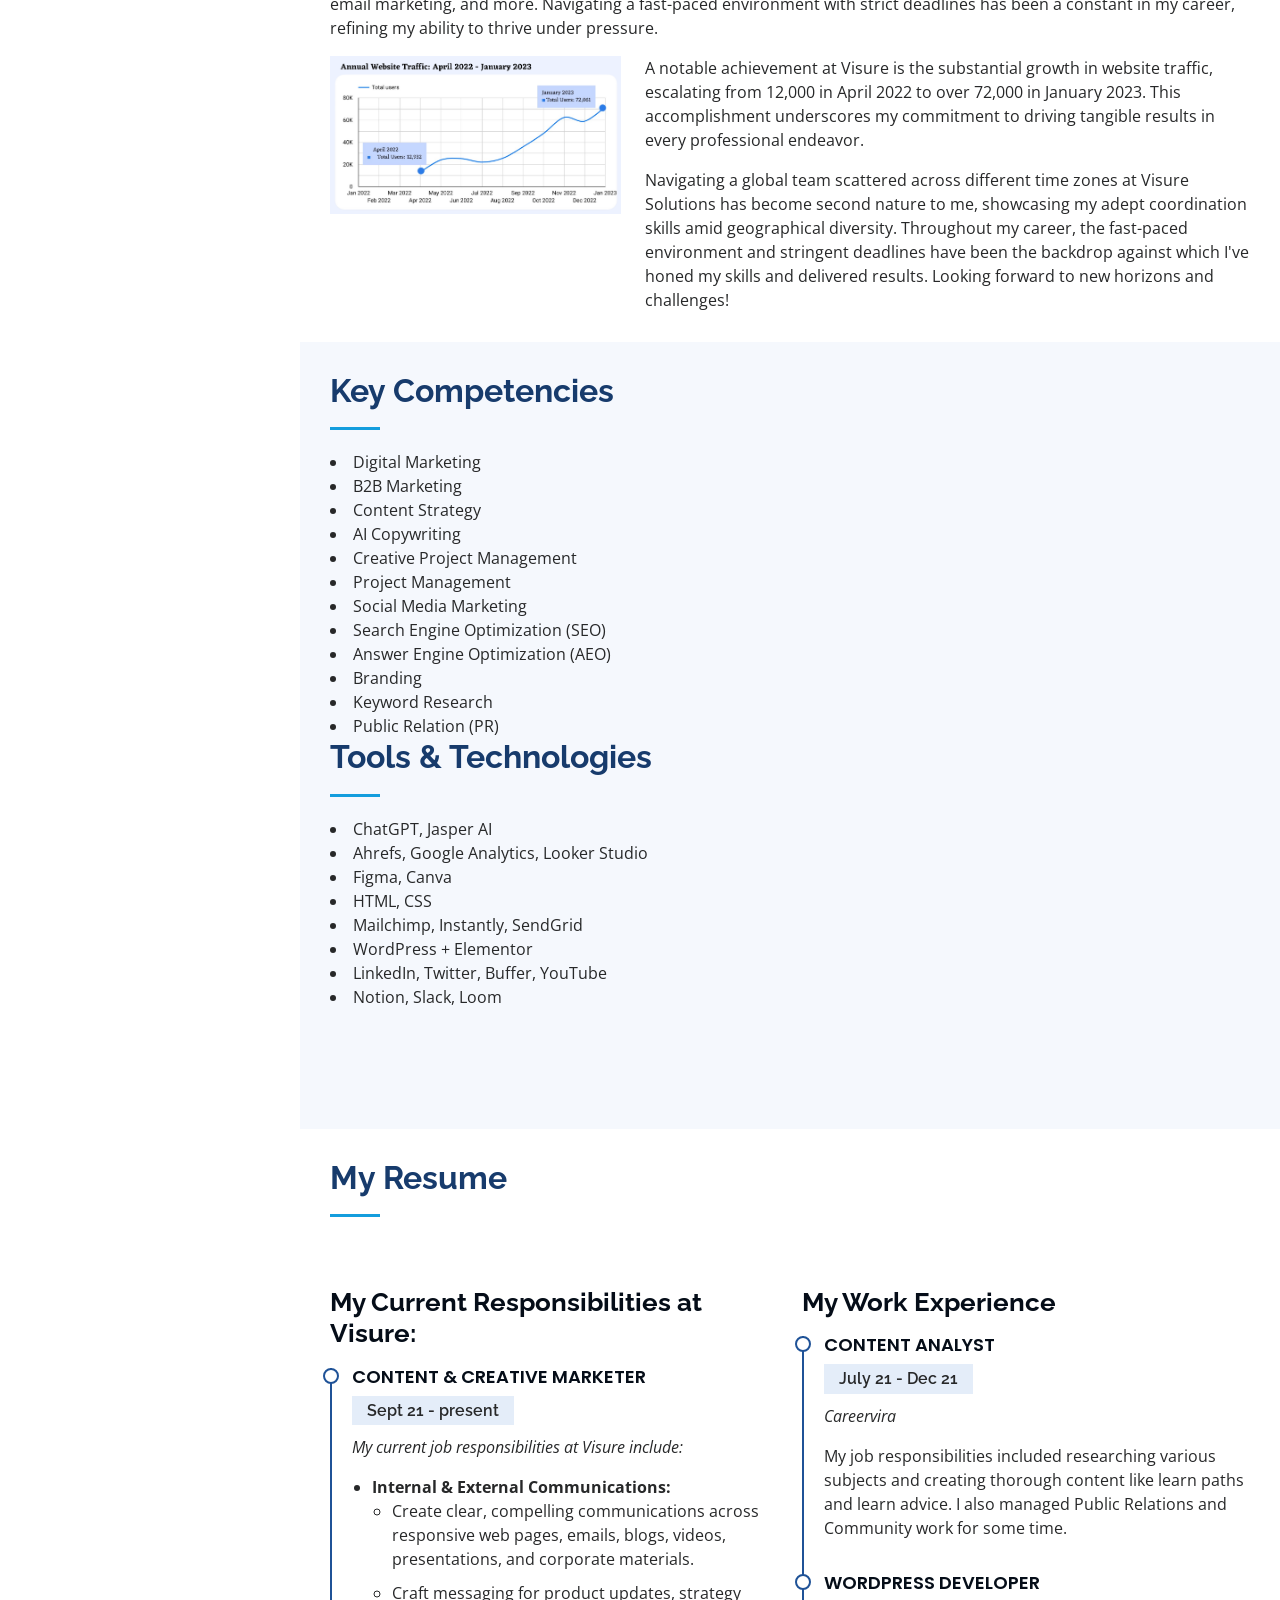
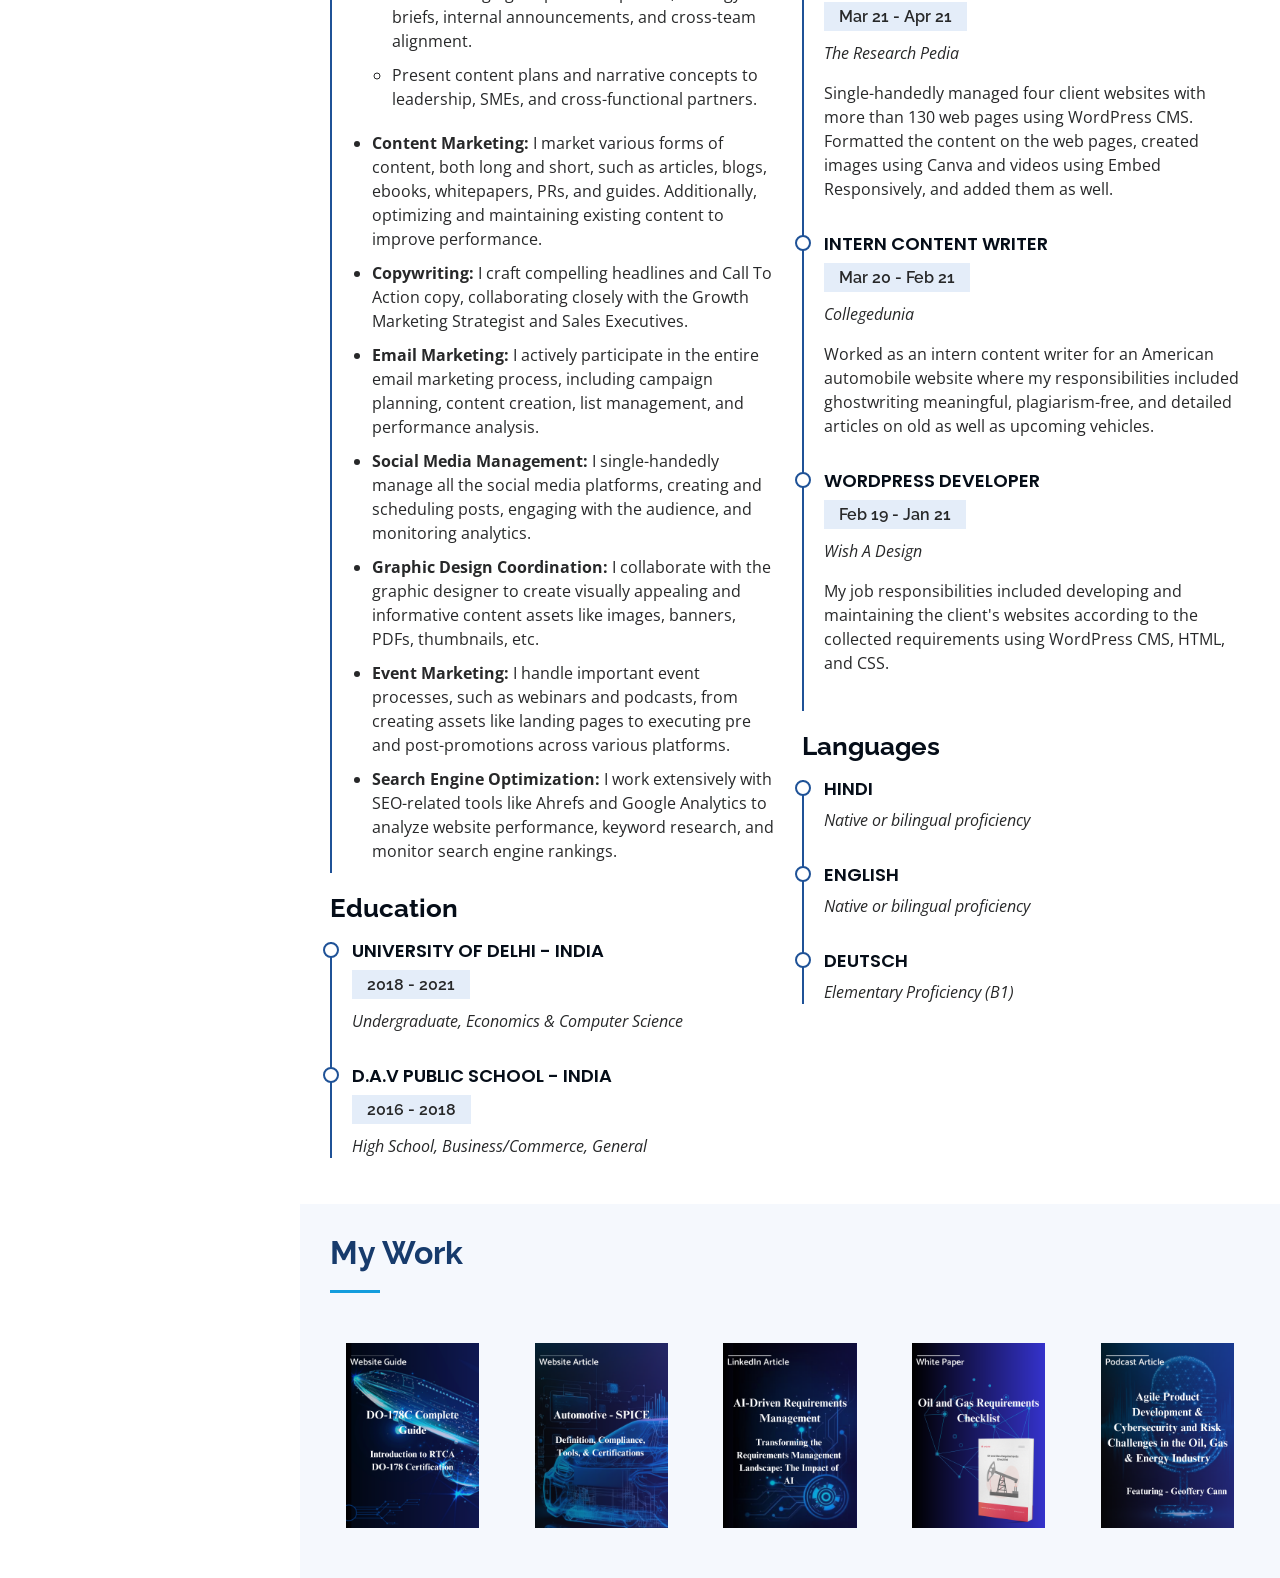
==== commit 2f66afbe: "Update index.html li trial" ====
--- a/index.html
+++ b/index.html
@@ -175,10 +175,13 @@
               <h5>Sept 21 - present</h5>
               <p><em>My current job responsibilities at Visure include:</em></p>
               <ul>
-                <li><b>Internal & External Communications:</b></li>
-                  <li>Create clear, compelling communications across responsive web pages, emails, blogs, videos, presentations, and corporate materials.</li>
-                  <li>Craft messaging for product updates, strategy briefs, internal announcements, and cross-team alignment.</li>
-                  <li>Present content plans and narrative concepts to leadership, SMEs, and cross-functional partners.</li>
+                <li><b>Internal & External Communications:</b>
+                  <ul>
+                    <li>Create clear, compelling communications across responsive web pages, emails, blogs, videos, presentations, and corporate materials.</li>
+                    <li>Craft messaging for product updates, strategy briefs, internal announcements, and cross-team alignment.</li>
+                    <li>Present content plans and narrative concepts to leadership, SMEs, and cross-functional partners.</li>
+                  </ul>
+                </li>
                 <li><b>Content Marketing:</b> I market various forms of content, both long and short, such as articles, blogs, ebooks, whitepapers, PRs, and guides. Additionally, optimizing and maintaining existing content to improve performance.</li>
                 <li><b>Copywriting:</b> I craft compelling headlines and Call To Action copy, collaborating closely with the Growth Marketing Strategist and Sales Executives.</li>
                 <li><b>Email Marketing:</b> I actively participate in the entire email marketing process, including campaign planning, content creation, list management, and performance analysis.</li>
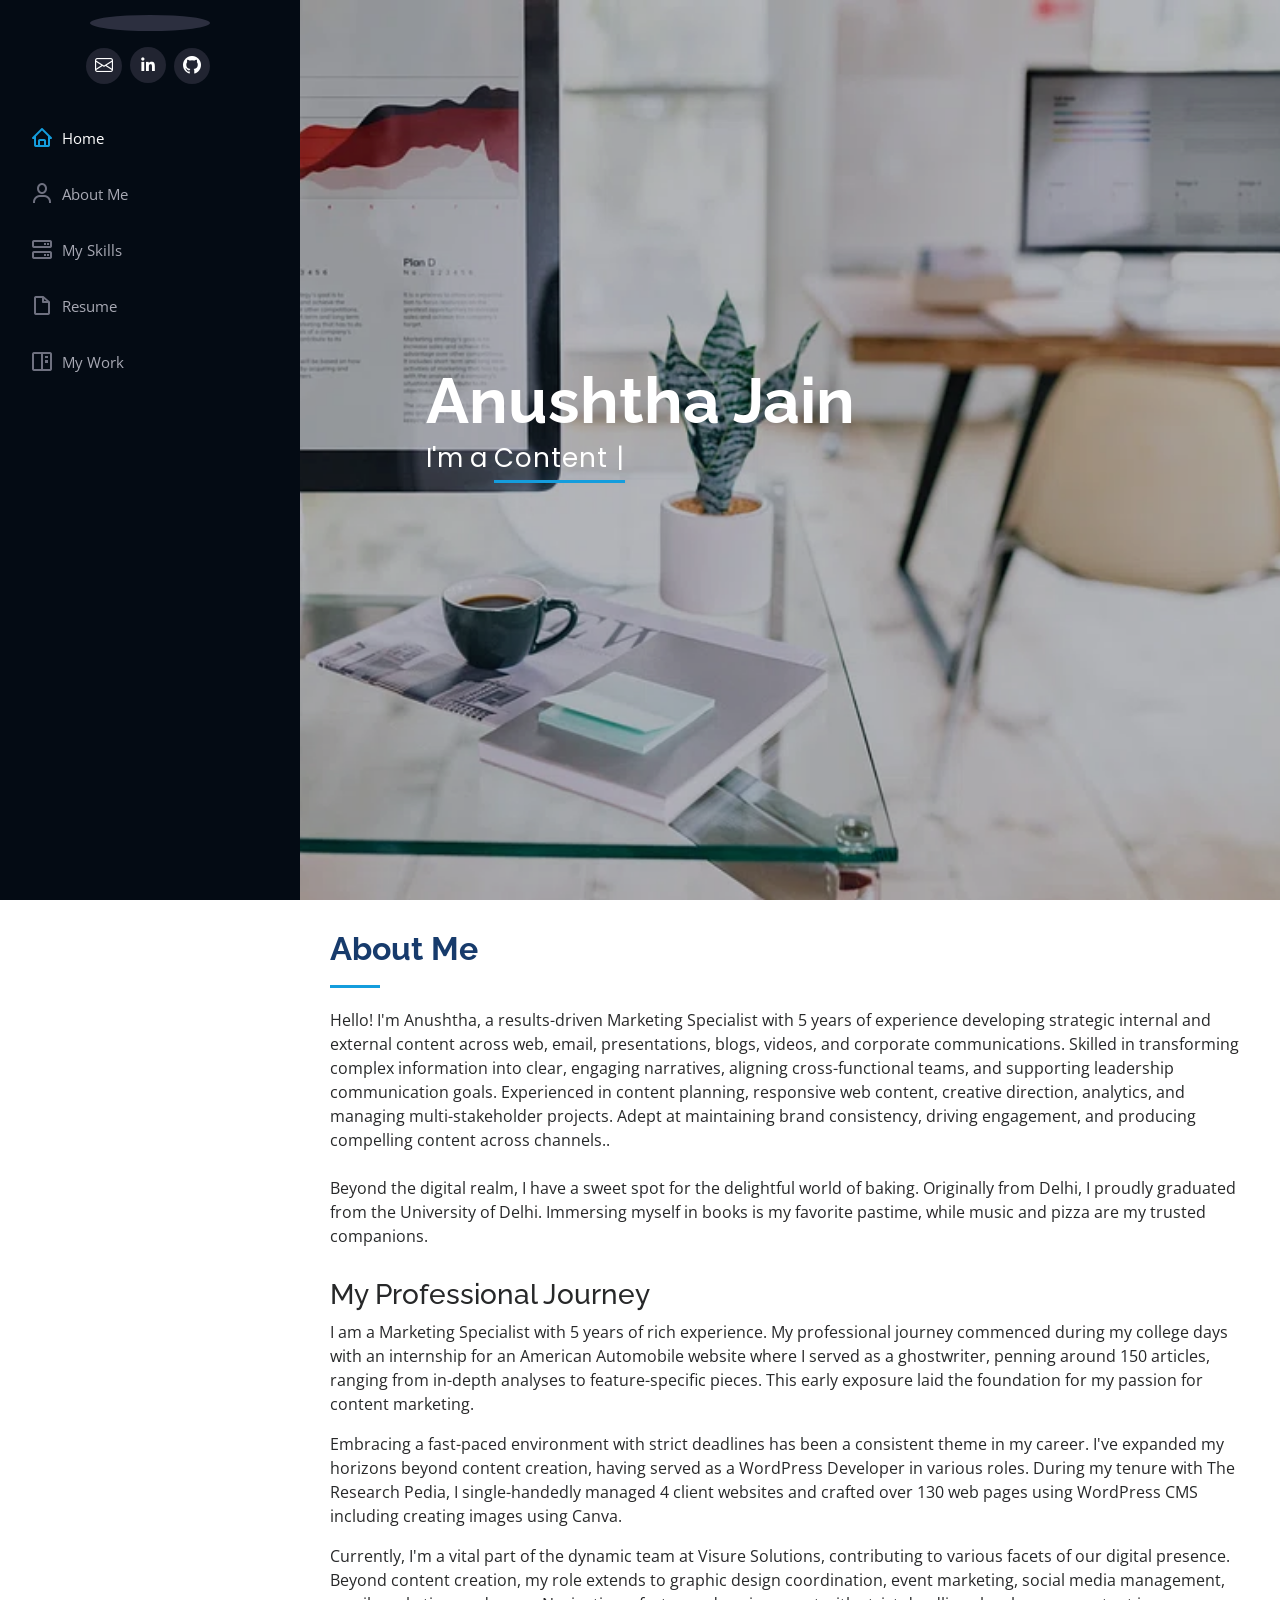
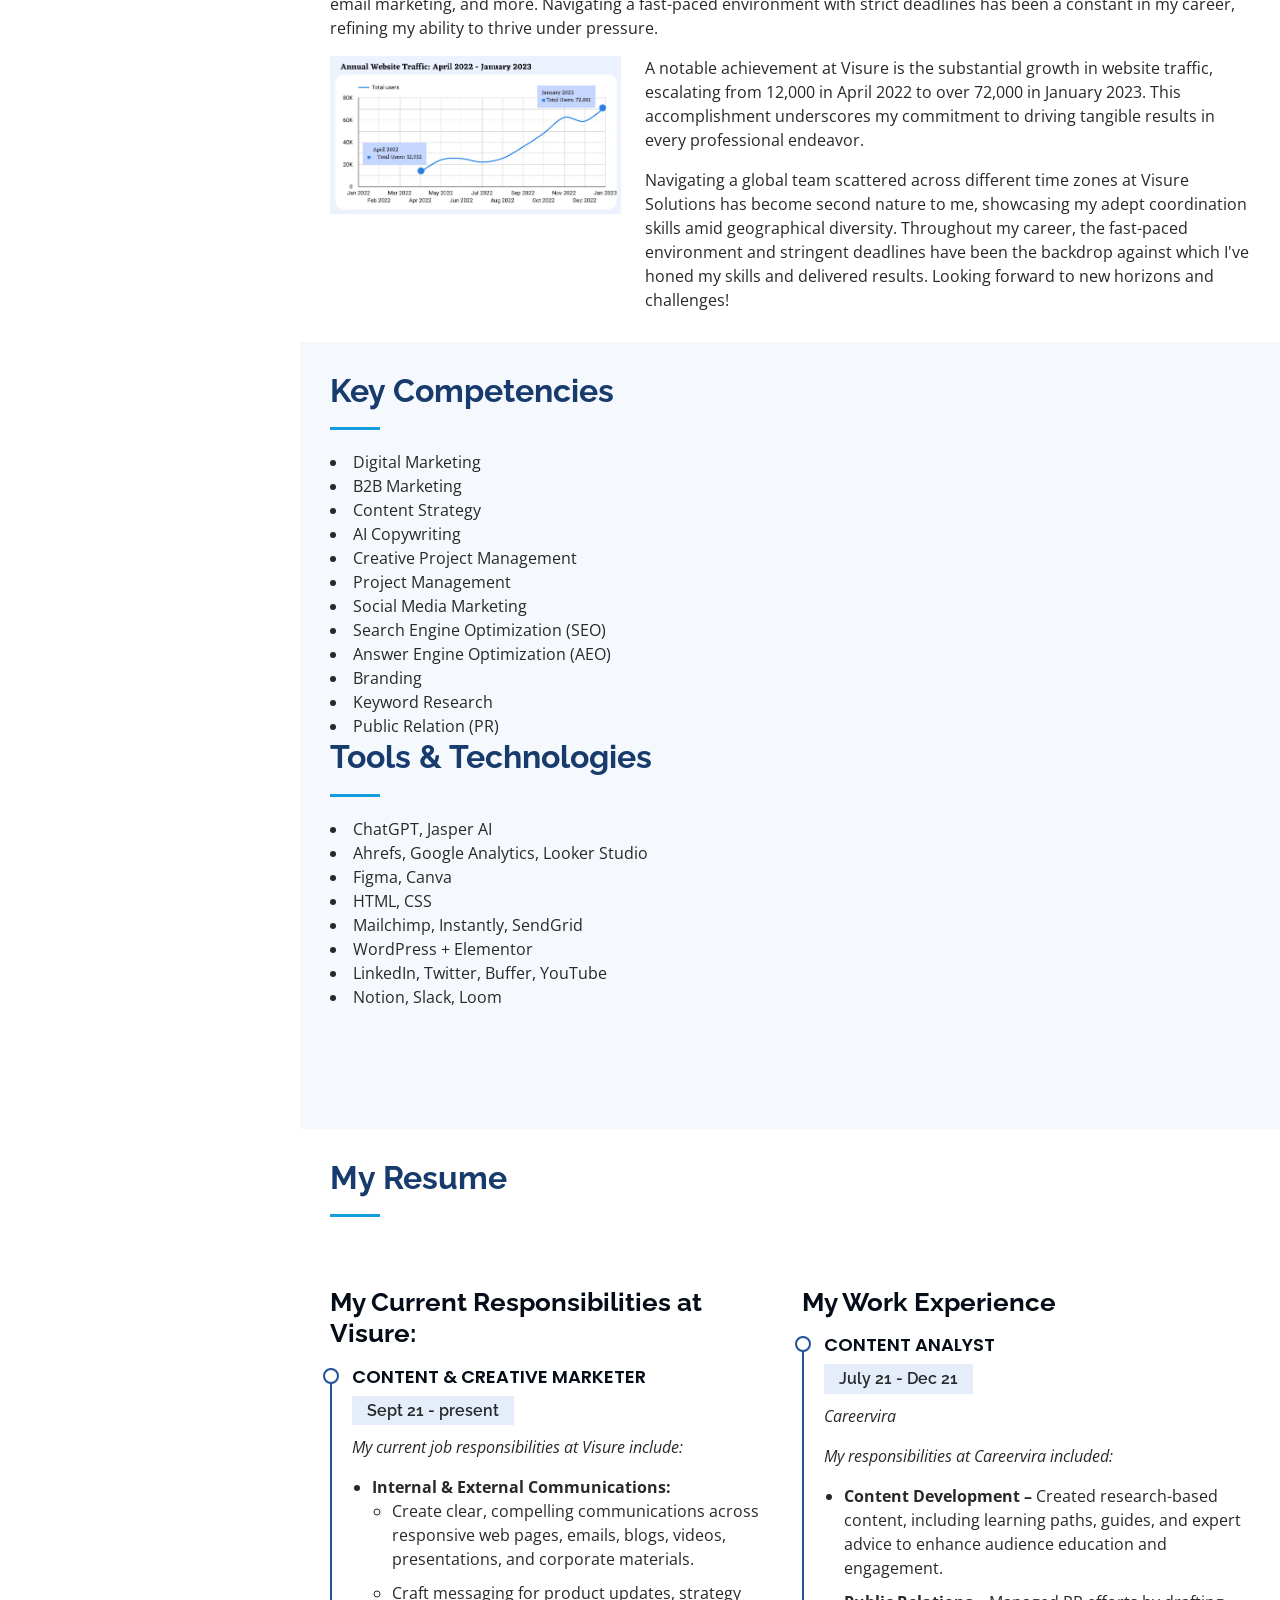
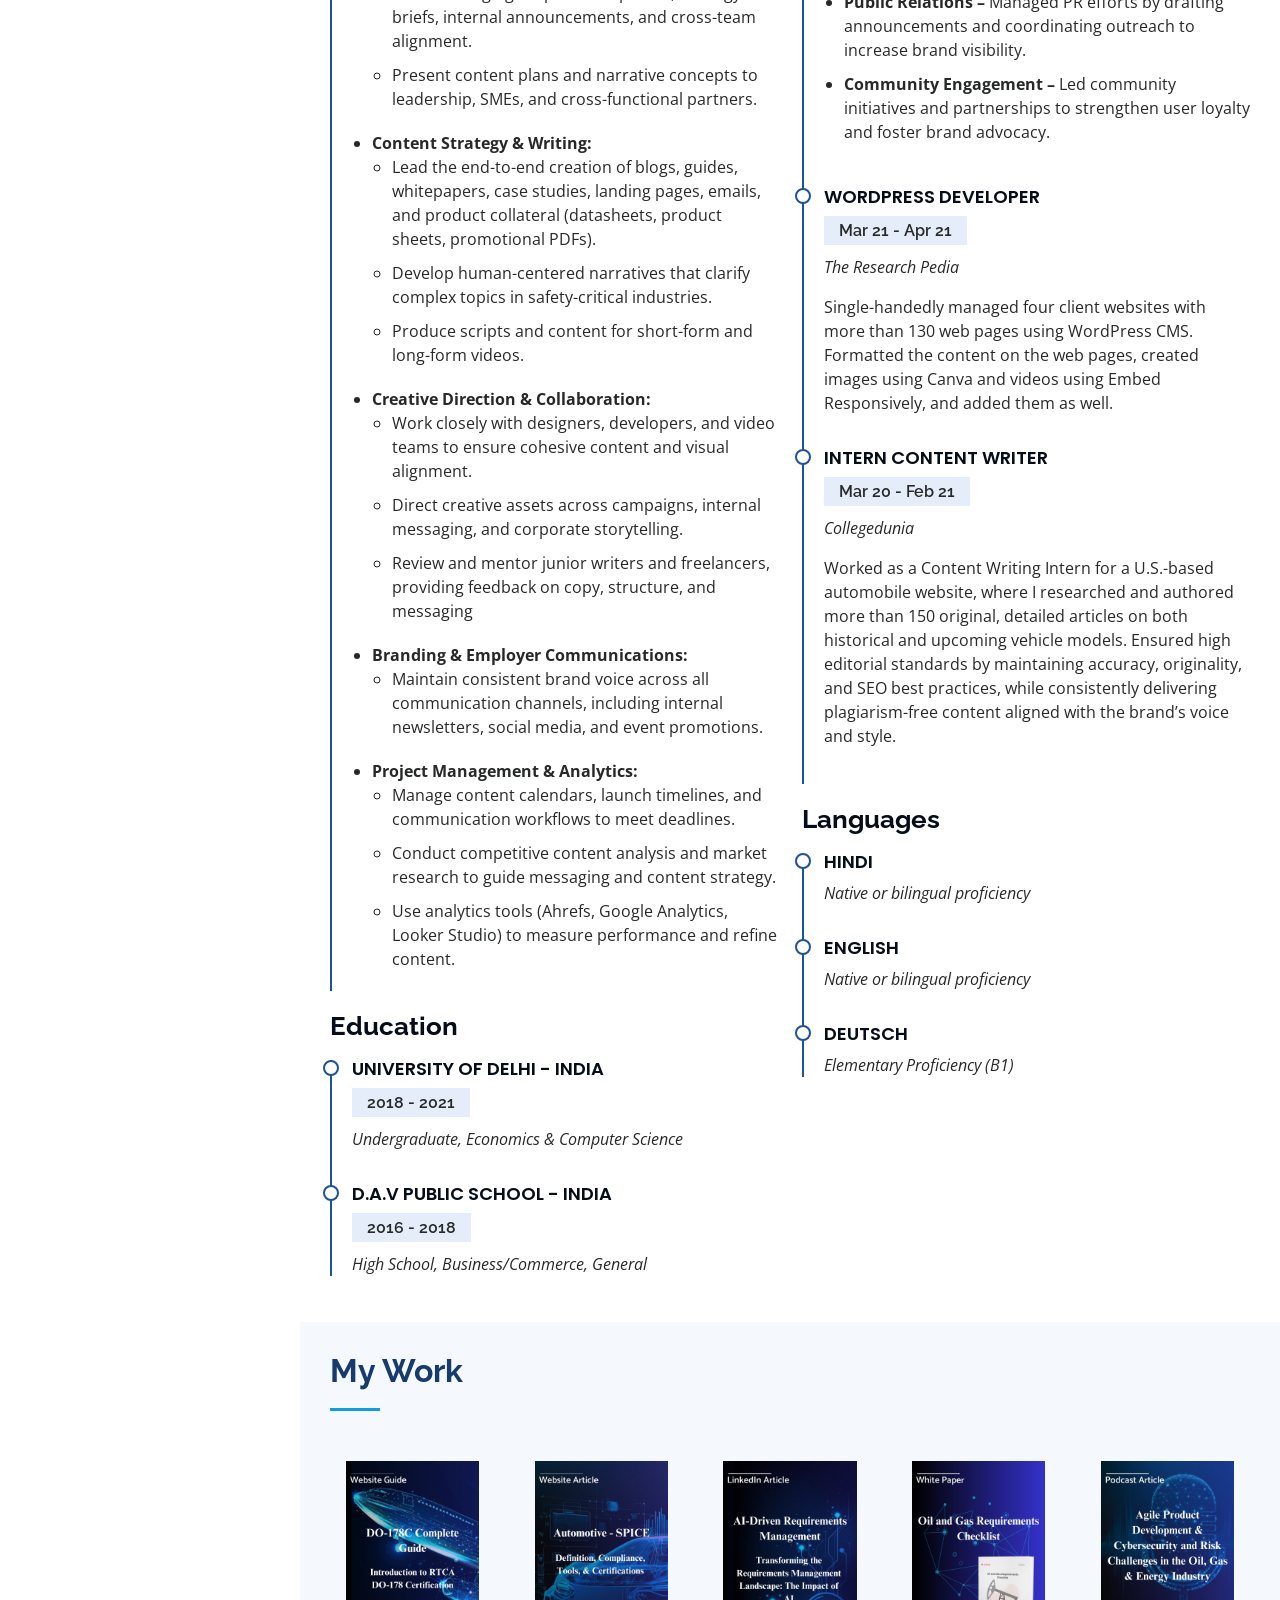
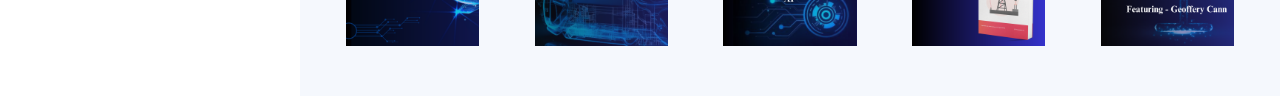
==== commit fd621aa1: "Update index.html Job experience" ====
--- a/index.html
+++ b/index.html
@@ -182,13 +182,32 @@
                     <li>Present content plans and narrative concepts to leadership, SMEs, and cross-functional partners.</li>
                   </ul>
                 </li>
-                <li><b>Content Marketing:</b> I market various forms of content, both long and short, such as articles, blogs, ebooks, whitepapers, PRs, and guides. Additionally, optimizing and maintaining existing content to improve performance.</li>
-                <li><b>Copywriting:</b> I craft compelling headlines and Call To Action copy, collaborating closely with the Growth Marketing Strategist and Sales Executives.</li>
-                <li><b>Email Marketing:</b> I actively participate in the entire email marketing process, including campaign planning, content creation, list management, and performance analysis.</li>
-                <li><b>Social Media Management:</b> I single-handedly manage all the social media platforms, creating and scheduling posts, engaging with the audience, and monitoring analytics.</li>
-                <li><b>Graphic Design Coordination:</b> I collaborate with the graphic designer to create visually appealing and informative content assets like images, banners, PDFs, thumbnails, etc.</li>
-                <li><b>Event Marketing:</b> I handle important event processes, such as webinars and podcasts, from creating assets like landing pages to executing pre and post-promotions across various platforms.</li>
-                <li><b>Search Engine Optimization:</b> I work extensively with SEO-related tools like Ahrefs and Google Analytics to analyze website performance, keyword research, and monitor search engine rankings.</li>
+                <li><b>Content Strategy & Writing:</b> 
+                  <ul>
+                    <li>Lead the end-to-end creation of blogs, guides, whitepapers, case studies, landing pages, emails, and product collateral (datasheets, product sheets, promotional PDFs).</li>
+                    <li>Develop human-centered narratives that clarify complex topics in safety-critical industries.</li>
+                    <li>Produce scripts and content for short-form and long-form videos.</li>
+                  </ul>
+                </li>
+                <li><b>Creative Direction & Collaboration:</b>
+                  <ul>
+                    <li>Work closely with designers, developers, and video teams to ensure cohesive content and visual alignment.</li>
+                    <li>Direct creative assets across campaigns, internal messaging, and corporate storytelling.</li>
+                    <li>Review and mentor junior writers and freelancers, providing feedback on copy, structure, and messaging</li>
+                  </ul>
+                </li>
+                <li><b>Branding & Employer Communications:</b>
+                  <ul>
+                    <li>Maintain consistent brand voice across all communication channels, including internal newsletters, social media, and event promotions.</li>
+                  </ul>
+                </li>
+                <li><b>Project Management & Analytics:</b>
+                  <ul>
+                    <li>Manage content calendars, launch timelines, and communication workflows to meet deadlines.</li>
+                    <li>Conduct competitive content analysis and market research to guide messaging and content strategy.</li>
+                    <li>Use analytics tools (Ahrefs, Google Analytics, Looker Studio) to measure performance and refine content.</li>
+                  </ul>
+                </li>
               </ul>
             </div>
 
@@ -210,7 +229,12 @@
               <h4>Content Analyst</h4>
               <h5>July 21 - Dec 21</h5>
               <p><em>Careervira</em></p>
-              <p>My job responsibilities included researching various subjects and creating thorough content like learn paths and learn advice. I also managed Public Relations and Community work for some time.</p>
+              <p><em>My responsibilities at Careervira included:</em></p>
+              <ul>
+                <li><b>Content Development –</b> Created research-based content, including learning paths, guides, and expert advice to enhance audience education and engagement.</li>
+                <li><b>Public Relations –</b> Managed PR efforts by drafting announcements and coordinating outreach to increase brand visibility.</li>
+                <li><b>Community Engagement –</b> Led community initiatives and partnerships to strengthen user loyalty and foster brand advocacy.</li>
+              </ul>
             </div>
             <div class="resume-item">
               <h4>WordPress Developer </h4>
@@ -222,13 +246,7 @@
               <h4>Intern Content Writer </h4>
               <h5>Mar 20 - Feb 21</h5>
               <p><em>Collegedunia</em></p>
-              <p>Worked as an intern content writer for an American automobile website where my responsibilities included ghostwriting meaningful, plagiarism-free, and detailed articles on old as well as upcoming vehicles.</p>
-            </div>
-            <div class="resume-item">
-              <h4>WordPress Developer </h4>
-              <h5>Feb 19 - Jan 21</h5>
-              <p><em>Wish A Design</em></p>
-              <p>My job responsibilities included developing and maintaining the client's websites according to the collected requirements using WordPress CMS, HTML, and CSS.</p>
+              <p>Worked as a Content Writing Intern for a U.S.-based automobile website, where I researched and authored more than 150 original, detailed articles on both historical and upcoming vehicle models. Ensured high editorial standards by maintaining accuracy, originality, and SEO best practices, while consistently delivering plagiarism-free content aligned with the brand’s voice and style.</p>
             </div>
 
             <h3 class="resume-title">Languages</h3>
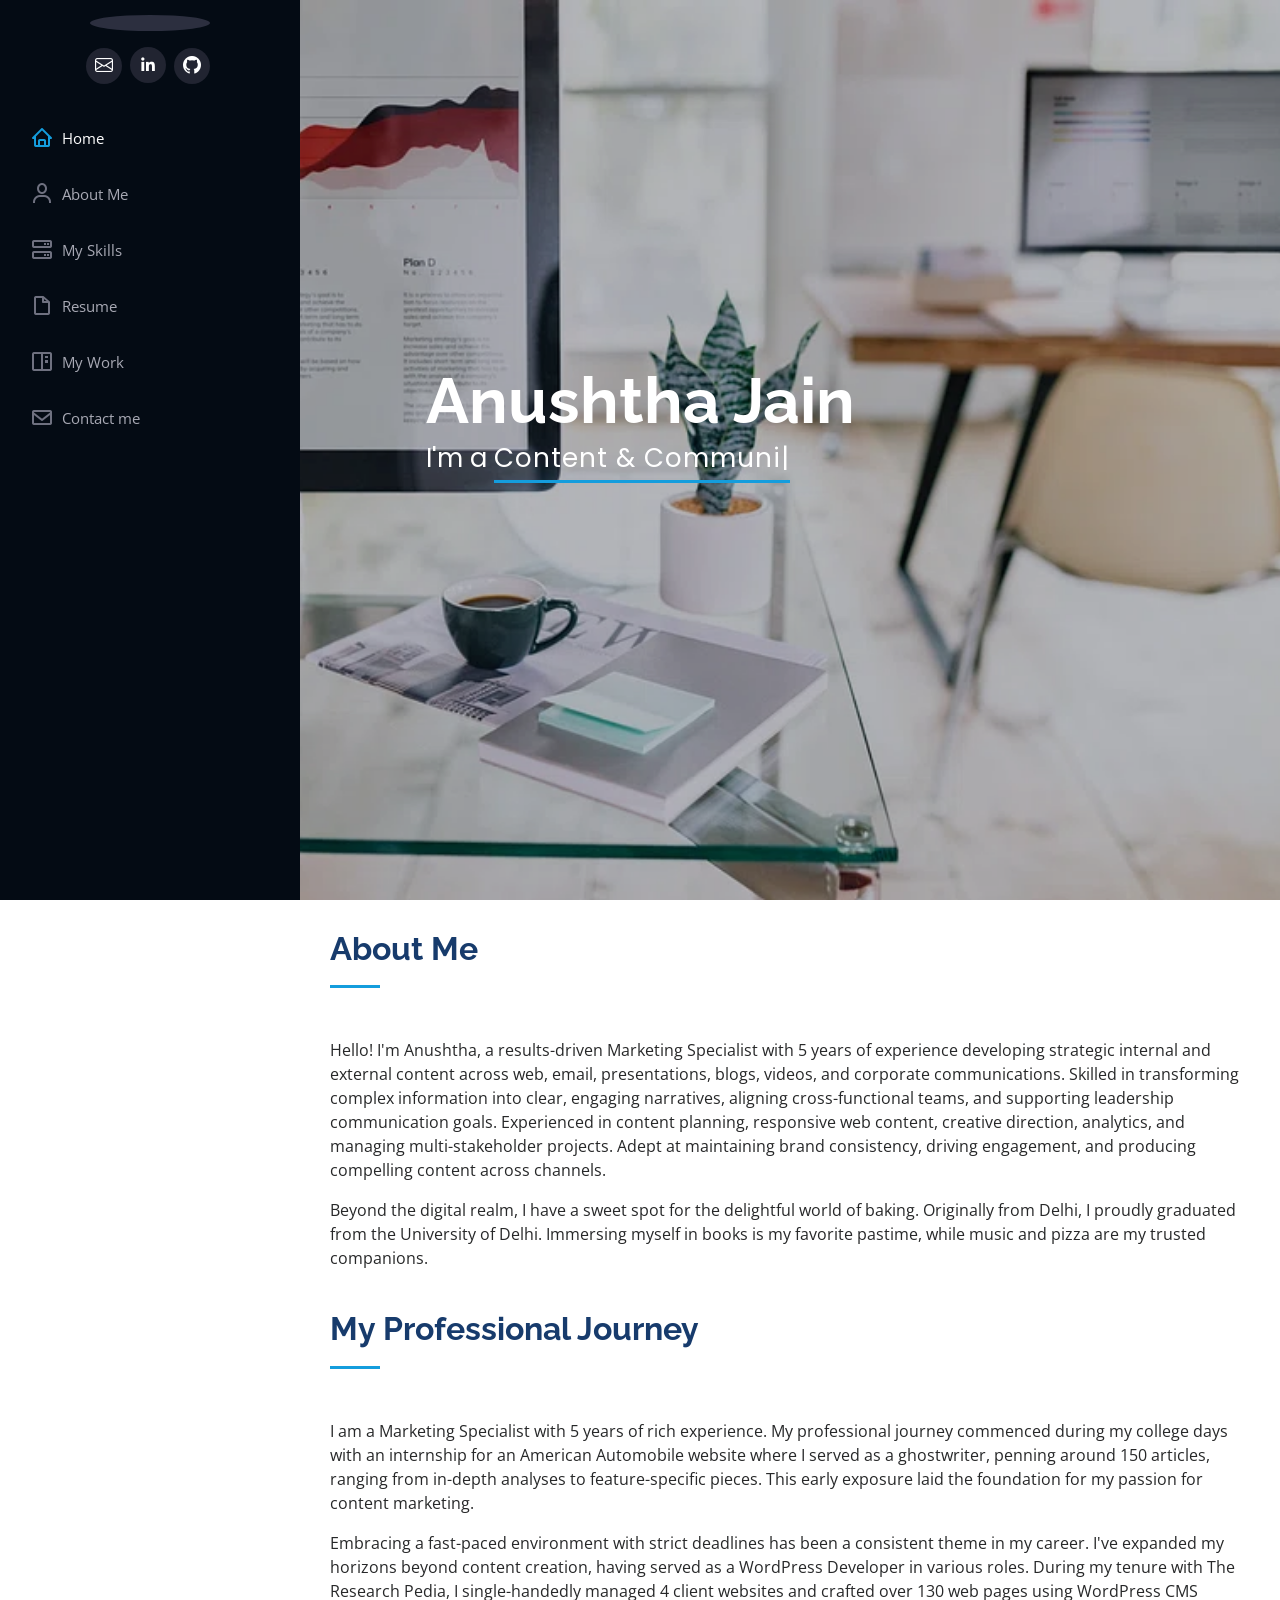
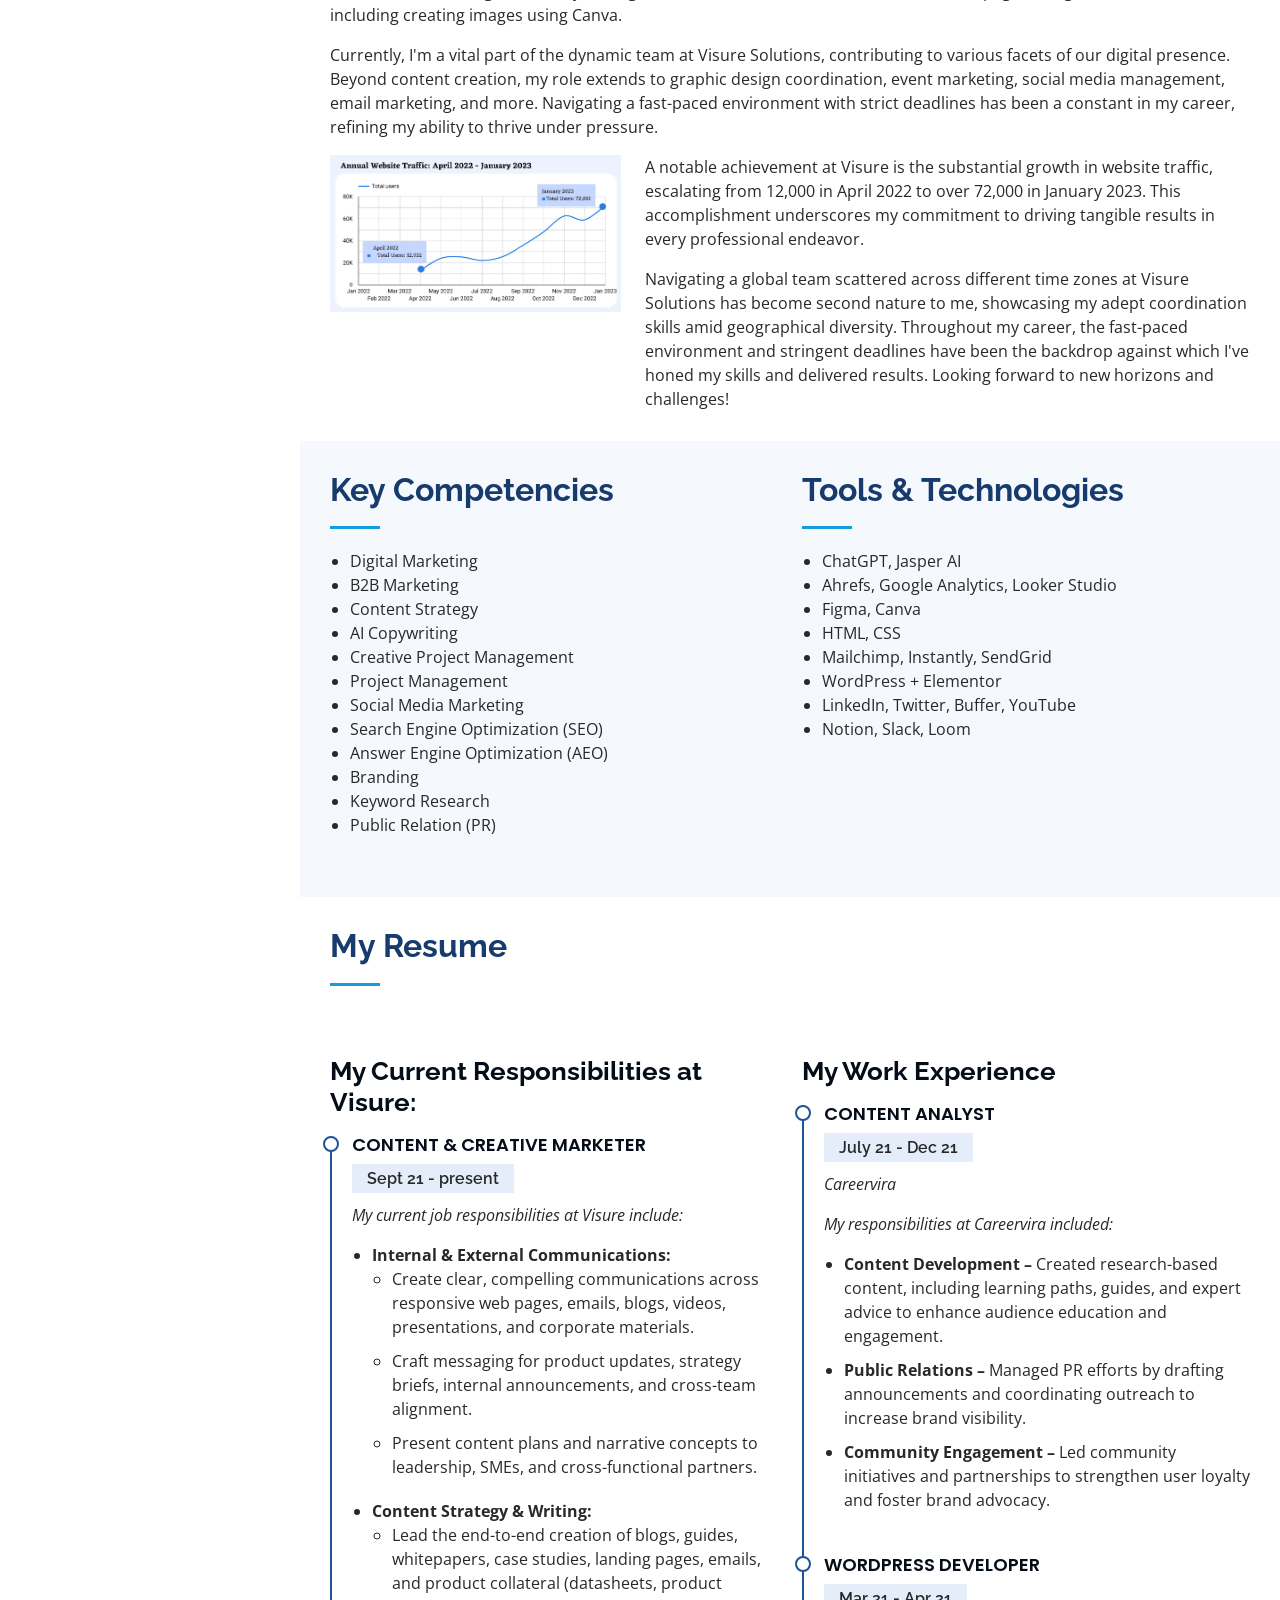
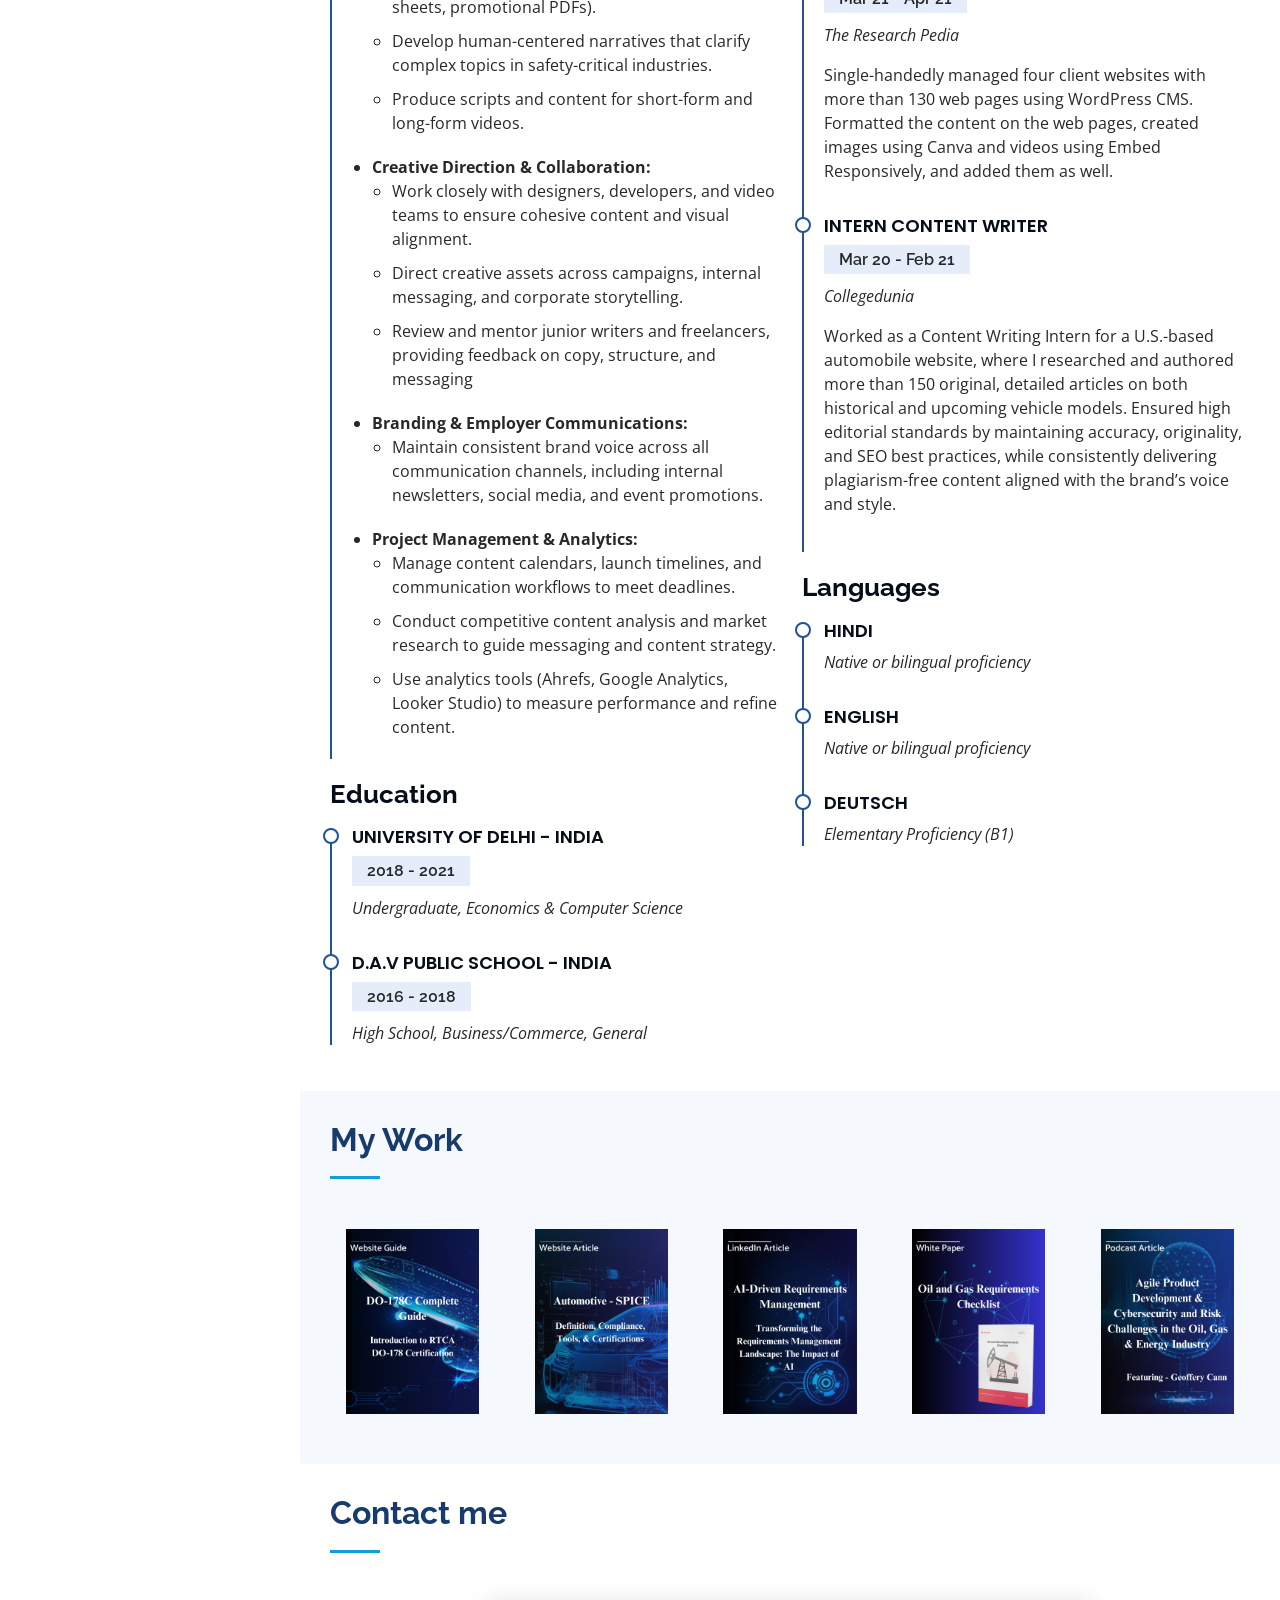
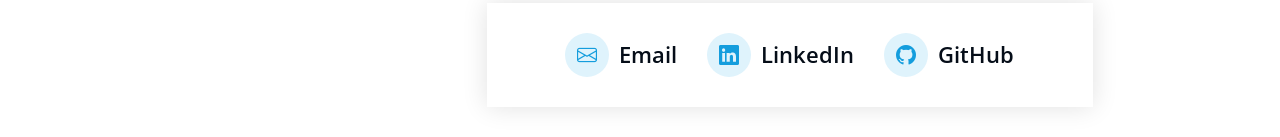
==== commit 32e5fbe8: "Update index.html" ====
--- a/index.html
+++ b/index.html
@@ -62,7 +62,7 @@
           <li><a href="#skills" class="nav-link scrollto"><i class="bx bx-server"></i> <span>My Skills</span></a></li>
           <li><a href="#resume" class="nav-link scrollto"><i class="bx bx-file-blank"></i> <span>Resume</span></a></li>
           <li><a href="#portfolio" class="nav-link scrollto"><i class="bx bx-book-content"></i> <span>My Work</span></a></li>
-          <!-- li><a href="#contact" class="nav-link scrollto"><i class="bx bx-envelope"></i> <span>Contact</span></a></li> -->
+          <li><a href="#contact" class="nav-link scrollto"><i class="bx bx-envelope"></i> <span>Contact me</span></a></li>
         </ul>
       </nav><!-- .nav-menu -->
     </div>
@@ -72,7 +72,7 @@
   <section id="hero" class="d-flex flex-column justify-content-center align-items-center">
     <div class="hero-container" data-aos="fade-in">
       <h1>Anushtha Jain</h1>
-      <p>I'm a <span class="typed" data-typed-items="Content & Communication Specialist, Digital Marketer, Project Manager, Designer"></span></p>
+      <p>I'm a <span class="typed" data-typed-items="Content &amp; Communications Specialist, Digital Marketer, Project Manager, Designer"></span></p>
     </div>
   </section><!-- End Hero -->
 
@@ -84,35 +84,41 @@
 
         <div class="section-title">
           <h2>About Me</h2>
-          <p>Hello! I'm Anushtha, a results-driven Marketing Specialist with 5 years of experience developing strategic internal and external content across web, email, presentations, blogs, videos, and corporate communications. Skilled in transforming complex information into clear, engaging narratives, aligning cross-functional teams, and supporting leadership communication goals. Experienced in content planning, responsive web content, creative direction, analytics, and managing multi-stakeholder projects. Adept at maintaining brand consistency, driving engagement, and producing compelling content across channels..</p> <br>
+        </div>
+        <div class="row">
+          <p>Hello! I'm Anushtha, a results-driven Marketing Specialist with 5 years of experience developing strategic internal and external content across web, email, presentations, blogs, videos, and corporate communications. Skilled in transforming complex information into clear, engaging narratives, aligning cross-functional teams, and supporting leadership communication goals. Experienced in content planning, responsive web content, creative direction, analytics, and managing multi-stakeholder projects. Adept at maintaining brand consistency, driving engagement, and producing compelling content across channels.
+          </p>
 
           <p>Beyond the digital realm, I have a sweet spot for the delightful world of baking. Originally from Delhi, I proudly graduated from the University of Delhi. Immersing myself in books is my favorite pastime, while music and pizza are my trusted companions.</p>
         </div>
-
-            <h3>My Professional Journey</h3>
-            <p>
-              I am a Marketing Specialist with 5 years of rich experience. My professional journey commenced during my college days with an internship for an American Automobile website where I served as a ghostwriter, penning around 150 articles, ranging from in-depth analyses to feature-specific pieces. This early exposure laid the foundation for my passion for content marketing.</p>
-
-              <p>Embracing a fast-paced environment with strict deadlines has been a consistent theme in my career. I've expanded my horizons beyond content creation, having served as a WordPress Developer in various roles. During my tenure with The Research Pedia, I single-handedly managed 4 client websites and crafted over 130 web pages using WordPress CMS including creating images using Canva.
-            </p>
-          
-            <p>
-              Currently, I'm a vital part of the dynamic team at Visure Solutions, contributing to various facets of our digital presence. Beyond content creation, my role extends to graphic design coordination, event marketing, social media management, email marketing, and more. Navigating a fast-paced environment with strict deadlines has been a constant in my career, refining my ability to thrive under pressure. </p>
-
-              <div class="row">
-                <div class="col-lg-4" data-aos="fade-right">
-                  <img src="assets-portfolio/Annual Website Traffic April 2022 - January 2023.png" class="img-fluid" alt="">
-                </div>
-                <div class="col-lg-8 pt-4 pt-lg-0 content" data-aos="fade-left">
-
-              <p>A notable achievement at Visure is the substantial growth in website traffic, escalating from 12,000 in April 2022 to over 72,000 in January 2023. This accomplishment underscores my commitment to driving tangible results in every professional endeavor.
+        <br>
+        <div class="section-title">
+          <h2>My Professional Journey</h2>
+        </div>
+        <div class="row">
+          <p>
+          I am a Marketing Specialist with 5 years of rich experience. My professional journey commenced during my college days with an internship for an American Automobile website where I served as a ghostwriter, penning around 150 articles, ranging from in-depth analyses to feature-specific pieces. This early exposure laid the foundation for my passion for content marketing.</p>
+
+          <p>Embracing a fast-paced environment with strict deadlines has been a consistent theme in my career. I've expanded my horizons beyond content creation, having served as a WordPress Developer in various roles. During my tenure with The Research Pedia, I single-handedly managed 4 client websites and crafted over 130 web pages using WordPress CMS including creating images using Canva.
+          </p>
+
+          <p>
+          Currently, I'm a vital part of the dynamic team at Visure Solutions, contributing to various facets of our digital presence. Beyond content creation, my role extends to graphic design coordination, event marketing, social media management, email marketing, and more. Navigating a fast-paced environment with strict deadlines has been a constant in my career, refining my ability to thrive under pressure. </p>
+        </div>
+        <div class="row">
+          <div class="col-lg-4" data-aos="fade-right">
+            <img src="assets-portfolio/Annual Website Traffic April 2022 - January 2023.png" class="img-fluid" alt="">
+          </div>
+
+          <div class="col-lg-8 pt-4 pt-lg-0 content" data-aos="fade-left">
+
+            <p>A notable achievement at Visure is the substantial growth in website traffic, escalating from 12,000 in April 2022 to over 72,000 in January 2023. This accomplishment underscores my commitment to driving tangible results in every professional endeavor.
             </p>
 
             <p>Navigating a global team scattered across different time zones at Visure Solutions has become second nature to me, showcasing my adept coordination skills amid geographical diversity. Throughout my career, the fast-paced environment and stringent deadlines have been the backdrop against which I've honed my skills and delivered results. Looking forward to new horizons and challenges!
             </p>
           </div>
         </div>
-
       </div>
     </section><!-- End About Section -->
 
@@ -121,43 +127,50 @@
       <div class="container">
 
         <div class="section-title">
-          <h2>Key Competencies</h2>
-          <div class="custom-list">
-            <li>Digital Marketing</li>
-            <li>B2B Marketing</li>
-            <li>Content Strategy</li>
-            <li>AI Copywriting</li>
-            <li>Creative Project Management</li>
-            <li>Project Management</li>
-            <li>Social Media Marketing</li>
-            <li>Search Engine Optimization (SEO)</li>
-            <li>Answer Engine Optimization (AEO)</li>
-            <li>Branding</li>
-            <li>Keyword Research</li>
-            <li>Public Relation (PR)</li>
-          </div>
-
-          <h2>Tools & Technologies</h2>
-          <div class="custom-list">
-            <li>ChatGPT, Jasper AI</li>
-            <li>Ahrefs, Google Analytics, Looker Studio</li>
-            <li>Figma, Canva</li>
-            <li>HTML, CSS</li>
-            <li>Mailchimp, Instantly, SendGrid</li>
-            <li>WordPress + Elementor</li>
-            <li>LinkedIn, Twitter, Buffer, YouTube</li>
-            <li>Notion, Slack, Loom</li>
+          <div class="row">
+            <div class="col-lg-6">
+              <h2>Key Competencies</h2>
+              <ul class="custom-list">
+                <li>Digital Marketing</li>
+                <li>B2B Marketing</li>
+                <li>Content Strategy</li>
+                <li>AI Copywriting</li>
+                <li>Creative Project Management</li>
+                <li>Project Management</li>
+                <li>Social Media Marketing</li>
+                <li>Search Engine Optimization (SEO)</li>
+                <li>Answer Engine Optimization (AEO)</li>
+                <li>Branding</li>
+                <li>Keyword Research</li>
+                <li>Public Relation (PR)</li>
+              </ul>
+            </div>
+
+            <div class="col-lg-6">
+              <h2>Tools & Technologies</h2>
+              <ul class="custom-list">
+                <li>ChatGPT, Jasper AI</li>
+                <li>Ahrefs, Google Analytics, Looker Studio</li>
+                <li>Figma, Canva</li>
+                <li>HTML, CSS</li>
+                <li>Mailchimp, Instantly, SendGrid</li>
+                <li>WordPress + Elementor</li>
+                <li>LinkedIn, Twitter, Buffer, YouTube</li>
+                <li>Notion, Slack, Loom</li>
+              </ul>
+            </div>
           </div>
         </div>
       </div>
     </section><!-- End Skills Section -->
 
-    <!-- ======= Tool Suite Section ======= -->
+    <!-- ======= Tool Suite Section =======
     <section id="tool-suite" class="skills section-bg">
       <div class="container">
         </div>
-       </div>
-    </section><!-- End Tool Suite Section -->
+      </div>
+    </section>
+    End Tool Suite Section -->
 
     <!-- ======= Resume Section ======= -->
     <section id="resume" class="resume">
@@ -346,37 +359,39 @@
 
 
     <!-- ======= Contact Section ======= -->
-    <!-- section id="contact" class="contact">
-      <div class="container">
-
-        <div class="section-title">
-          <h2>Contact</h2>
-        </div>
-
-        <div class="row" data-aos="fade-in">
-
-          <div class="col-lg-5 d-flex align-items-stretch">
+    <section id="contact" class="contact">
+      <div class="container">
+
+        <div class="section-title">
+          <h2>Contact me</h2>
+        </div>
+
+        <div class="row justify-content-center" data-aos="fade-in">
+
+          <div class="col-lg-8 d-flex align-items-stretch justify-content-center">
             <div class="info">
-
-              <div class="email">
-                <a href = "mailto:anushtha.jain1080@gmail.com"><i class="bi bi-envelope"></i></a>
-                <a href = "mailto:anushtha.jain1080@gmail.com"><h4>Email</h4></a>
+              <div class="contact-links">
+                <a href="mailto:anushtha.jain1080@gmail.com" class="contact-link">
+                  <i class="bi bi-envelope"></i>
+                  <span>Email</span>
+                </a>
+                <a href="https://www.linkedin.com/in/anushtha-jain-b7b6b5182/" target="_blank" class="contact-link">
+                  <i class="bi bi-linkedin"></i>
+                  <span>LinkedIn</span>
+                </a>
+                <a href="https://github.com/anushtha-jain" target="_blank" class="contact-link">
+                  <i class="bi bi-github"></i>
+                  <span>GitHub</span>
+                </a>
               </div>
-
-              <br>
-
-              <div class="email">
-                <a href = "https://www.linkedin.com/in/anushtha-jain-b7b6b5182/" target="_blank"><i class="bi bi-phone"></i></a>
-                <a href = "https://www.linkedin.com/in/anushtha-jain-b7b6b5182/" target="_blank"><h4>LinkedIn</h4></a>
-              </div>
-            </div>
-
-          </div>
-
-        </div>
-
-      </div>
-    </section --><!-- End Contact Section -->
+            </div>
+
+          </div>
+
+        </div>
+
+      </div>
+    </section><!-- End Contact Section -->
 
   </main><!-- End #main -->
 
@@ -400,4 +415,3 @@
 </body>
 
 </html>
-
--- a/assets/css/style.css
+++ b/assets/css/style.css
@@ -882,10 +882,6 @@
 /*--------------------------------------------------------------
 # Contact
 --------------------------------------------------------------*/
-.contact {
-  padding-bottom: 130px;
-}
-
 .contact .info {
   padding: 30px;
   background: #fff;
@@ -957,6 +953,45 @@
   color: #fff;
 }
 
+.contact .info .contact-links {
+  display: flex;
+  justify-content: center;
+  align-items: center;
+  gap: 30px;
+  flex-wrap: nowrap;
+}
+
+.contact .info .contact-link {
+  display: flex;
+  align-items: center;
+  justify-content: center;
+  gap: 10px;
+  font-weight: 600;
+  color: #050d18;
+  transition: color 0.3s ease-in-out;
+}
+
+.contact .info .contact-link span {
+  font-size: 22px;
+}
+
+.contact .info .contact-link i {
+  float: none;
+}
+
+.contact .info .contact-link:hover {
+  color: #149ddd;
+}
+
+.contact .info .contact-link:hover i {
+  background: #149ddd;
+  color: #fff;
+}
+
+.contact .info {
+  margin: 0 auto;
+}
+
 .contact .php-email-form {
   width: 100%;
   padding: 30px;
@@ -1145,11 +1180,10 @@
 }
 
 .custom-list {
-  display: inline-block;
-  width: 49%;
-  vertical-align: top;
+  margin: 0;
+  padding-left: 20px;
 }
 
 button.check-out {
   float: right;
-}+}
